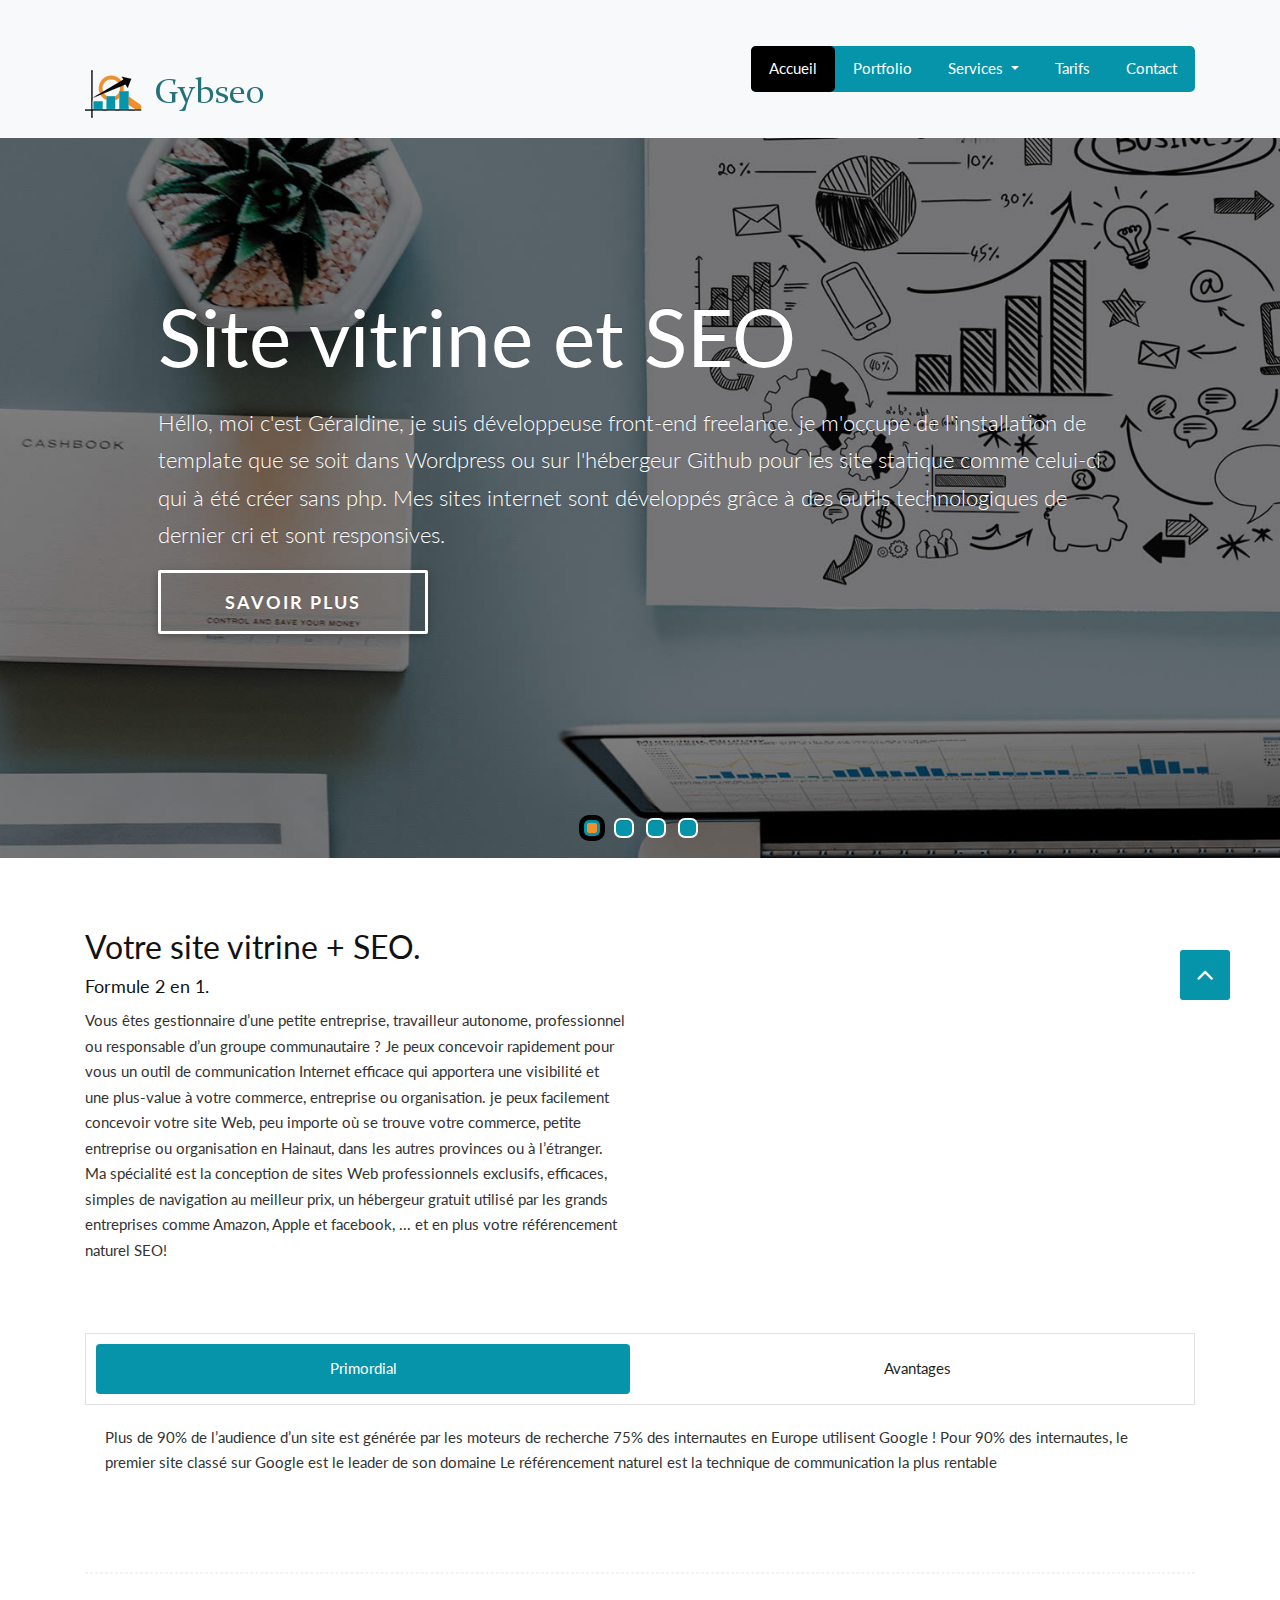
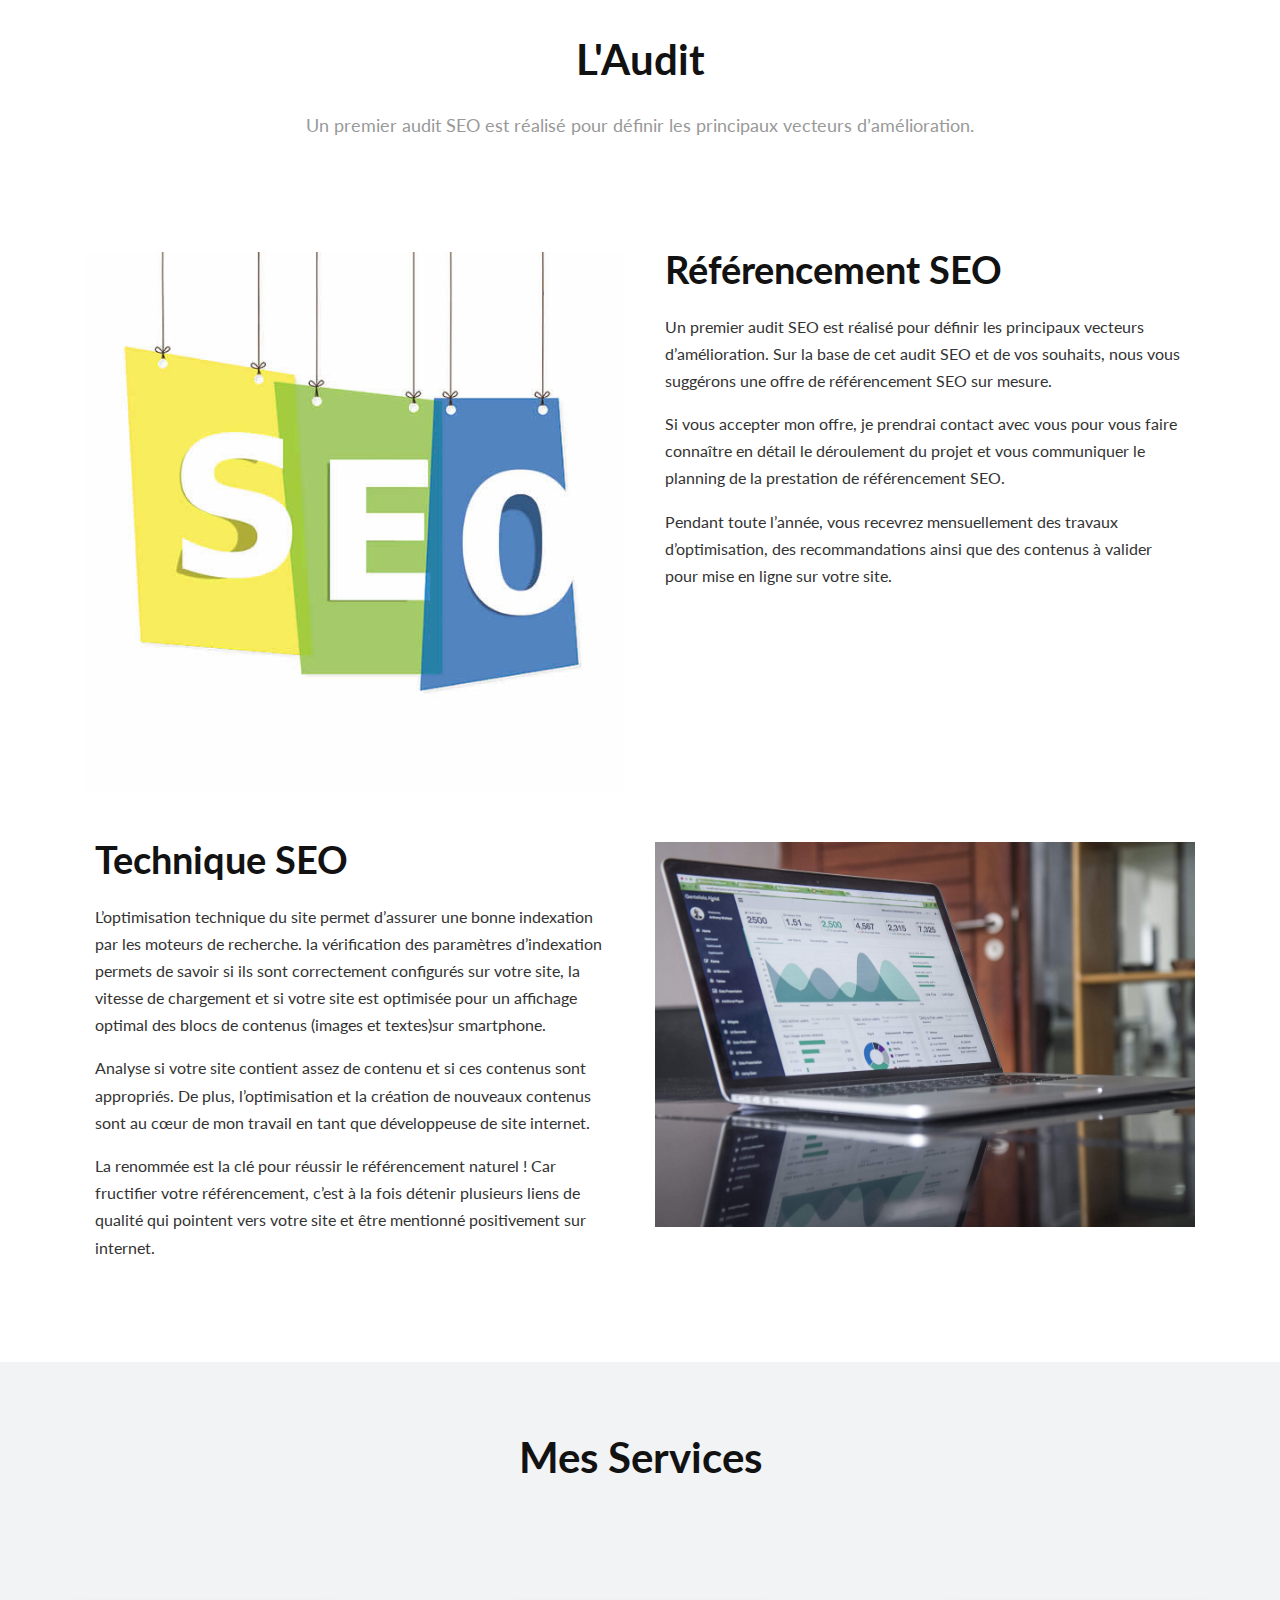
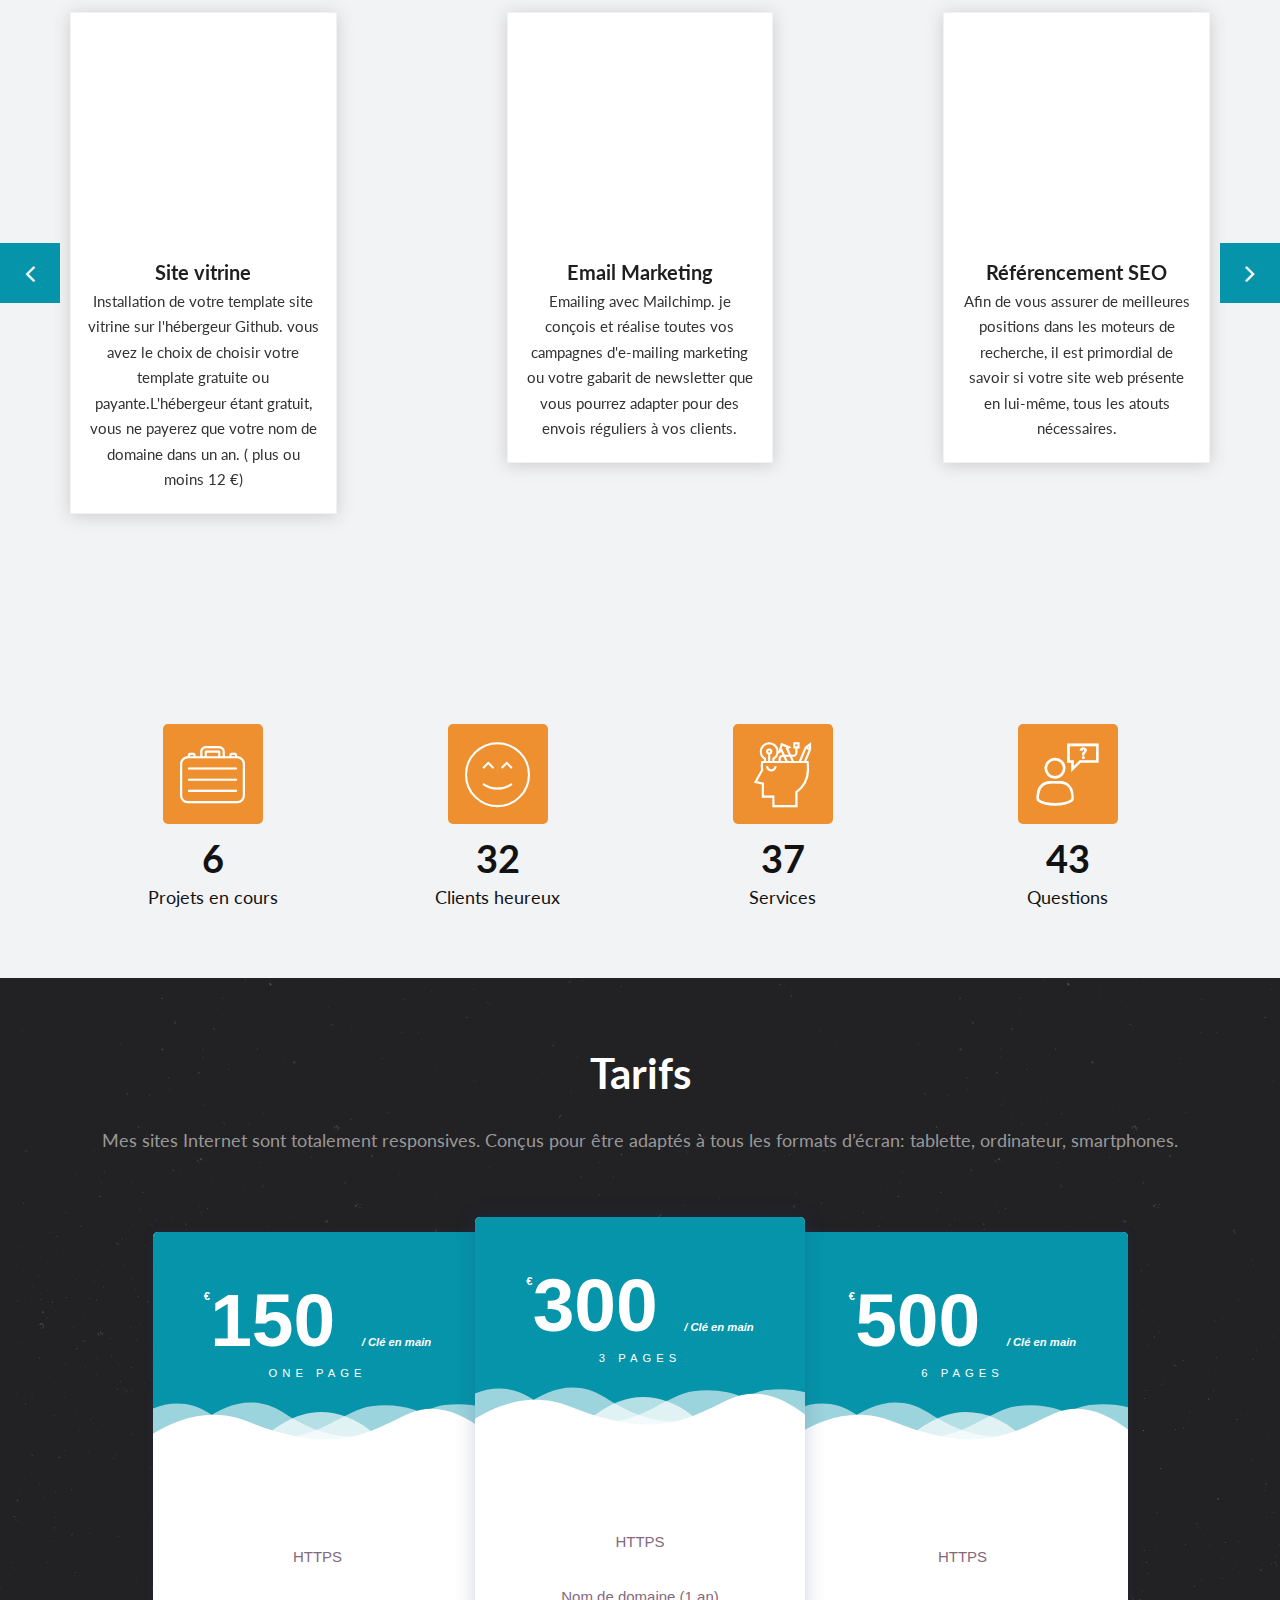
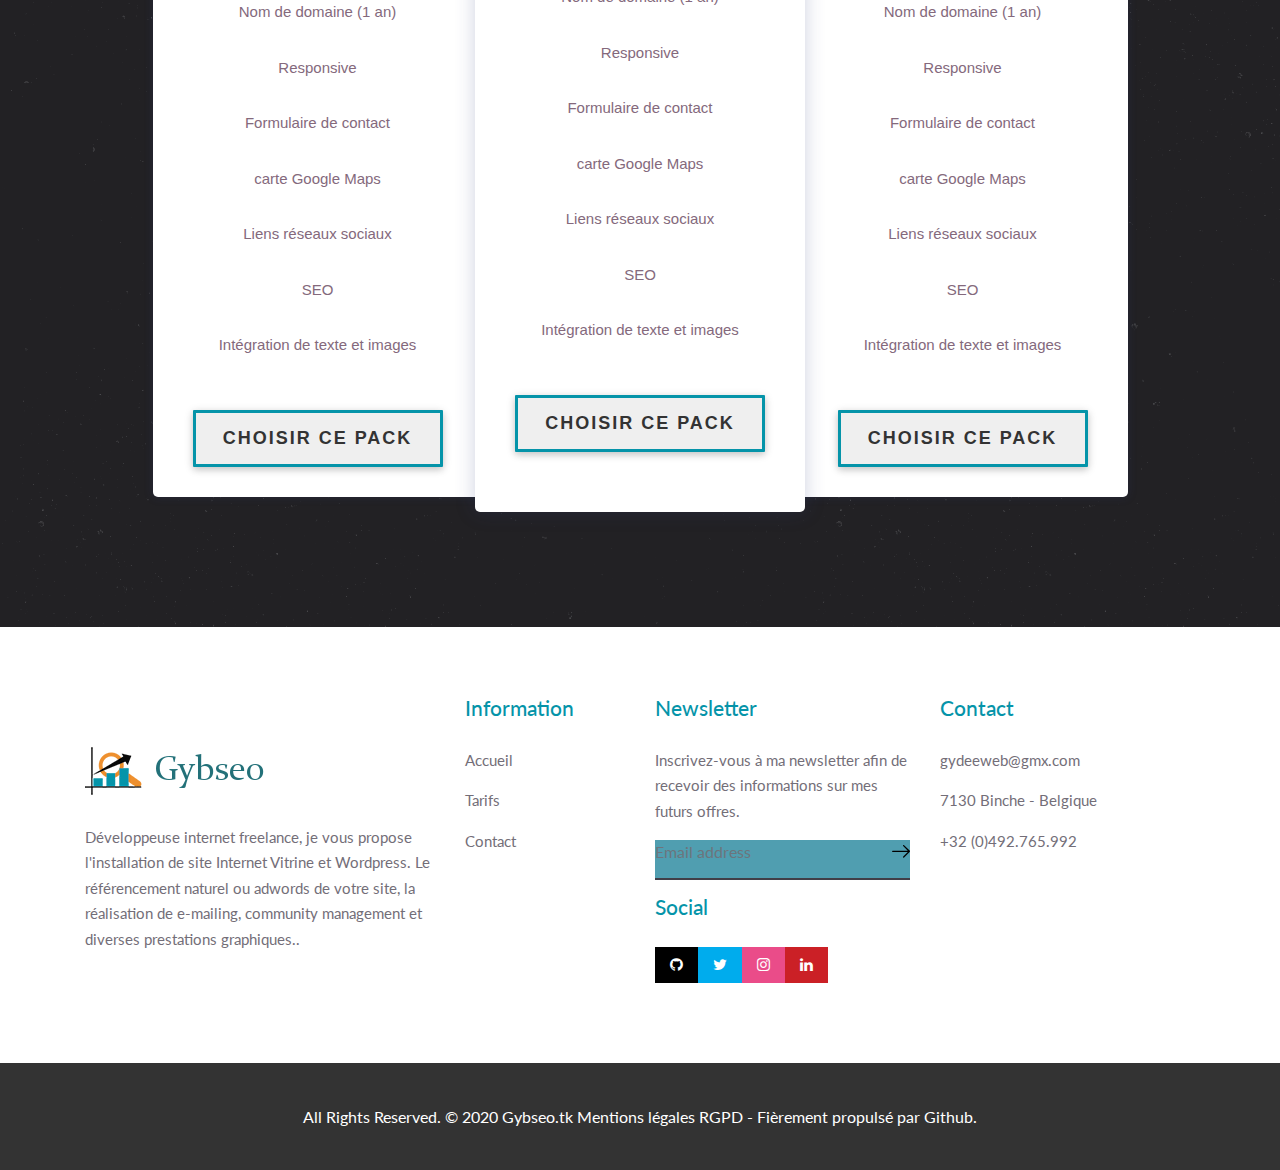
==== index.html @ 937f91bf "Update index.html" ====
<!DOCTYPE html>
<html lang="fr">

    <!-- Basic -->
    <meta charset="utf-8">
    <meta http-equiv="X-UA-Compatible" content="IE=edge">   
   
    <!-- Mobile Metas -->
    <meta name="viewport" content="width=device-width, minimum-scale=1.0, maximum-scale=1.0, user-scalable=no">
 
     <!-- Site Metas -->
    <title>site vitrine à partir de 150 € et référencement naturel SEO</title>  
    <meta name="keywords" content="">
    <meta name="robots" content="index, follow">
    <meta name="description" content="Freelance, création de site vitrine et Référencement SEO.">
    <meta name="author" content="Géraldine Ragon - Gybseo">

    <!-- Site Icons -->
    <link rel="shortcut icon" href="images/favicon.ico" type="image/x-icon" />
    <link rel="apple-touch-icon" href="images/apple-touch-icon.png">
	
    <!-- balise canonique -->
    <link rel="canonical" href="https://gybseo.tk"/>

    <!-- Bootstrap CSS -->
    <link rel="stylesheet" href="css/bootstrap.min.css">
    <!-- Site CSS -->
    <link rel="stylesheet" href="style.css">
    <!-- ALL VERSION CSS -->
    <link rel="stylesheet" href="css/versions.css">
    <!-- Responsive CSS -->
    <link rel="stylesheet" href="css/responsive.css">
    <!-- Custom CSS -->
    <link rel="stylesheet" href="css/custom.css">
	
	<!-- Global site tag (gtag.js) - Google Analytics -->
<script async src="https://www.googletagmanager.com/gtag/js?id=UA-116483732-6"></script>
<script>
  window.dataLayer = window.dataLayer || [];
  function gtag(){dataLayer.push(arguments);}
  gtag('js', new Date());

  gtag('config', 'UA-116483732-6');
</script>
	
	<script src="js/modernizr.custom.79639.js"></script>
    <!--[if lt IE 9]>
      <script src="https://oss.maxcdn.com/libs/html5shiv/3.7.0/html5shiv.js"></script>
      <script src="https://oss.maxcdn.com/libs/respond.js/1.4.2/respond.min.js"></script>
    <![endif]-->

</head>
<body class="seo_version">

	<!-- LOADER -->
	<div id="preloader">
		<div class="loader-wrapper">
			<div class="loader-new">
				<div class="ball"></div>
				<div class="ball"></div>
				<div class="ball"></div>
			</div>
			<div class="text">LOADING...</div>
		</div>
	</div>
	<!-- END LOADER -->
	
	<!-- Start header -->
	<header class="top-navbar">
		<nav class="navbar navbar-expand-lg navbar-light bg-light">
			<div class="container">
				<a class="navbar-brand" href="index.html">
					<img src="images/gybseologo2.png" alt="" />
				</a>
				<button class="navbar-toggler" type="button" data-toggle="collapse" data-target="#navbars-seo" aria-controls="navbars-rs-food" aria-expanded="false" aria-label="Toggle navigation">
				  <span class="navbar-toggler-icon"></span>
				</button>
				<div class="collapse navbar-collapse" id="navbars-seo">
					<ul class="navbar-nav ml-auto">
						<li class="nav-item active"><a class="nav-link" href="index.html">Accueil</a></li>
						<li class="nav-item"><a class="nav-link" href="case-study.html">Portfolio</a></li>
						<li class="nav-item dropdown">
							<a class="nav-link dropdown-toggle" href="#" id="dropdown-a" data-toggle="dropdown">Services </a>
							<div class="dropdown-menu" aria-labelledby="dropdown-a">
								<a class="dropdown-item" href="community.html">Community Manager</a>
							
								<a class="dropdown-item" href="site.html">site vitrine</a>
								<a class="dropdown-item" href="seo.html">Référencement SEO</a>
								
							</div>
						</li>
						<li class="nav-item"><a class="nav-link" href="pricing.html">Tarifs</a></li>
						<li class="nav-item"><a class="nav-link" href="contact.html">Contact</a></li>
					</ul>
				</div>
			</div>
		</nav>
	</header>
	<!-- End header -->
    
    <div id="slider" class="sl-slider-wrapper">

		<div class="sl-slider">
		
			<div class="sl-slide" data-orientation="horizontal" data-slice1-rotation="-25" data-slice2-rotation="-25" data-slice1-scale="2" data-slice2-scale="2">
				<div class="sl-slide-inner">
					<div class="bg-img bg-img-1"></div>
					<h2>Site vitrine et SEO</h2>
					<blockquote><p>Héllo, moi c'est Géraldine, je suis développeuse front-end  freelance. je m'occupe de l'installation de template que se soit dans Wordpress ou sur l'hébergeur Github pour les site statique comme celui-ci qui à été créer sans php.  Mes sites internet sont développés grâce à des outils technologiques de dernier cri et sont responsives. </p>
					<a href="site.html" class="bttn-new">Savoir plus</a>
					</blockquote>
				</div>
			</div>
			
			<div class="sl-slide" data-orientation="vertical" data-slice1-rotation="10" data-slice2-rotation="-15" data-slice1-scale="1.5" data-slice2-scale="1.5">
				<div class="sl-slide-inner">
					<div class="bg-img bg-img-2"></div>
					<h2>Référencement SEO</h2>
					<blockquote><p>Prenez contact dès maintenant  pour échanger au sujet de votre projet de référencement naturel (SEO). Un premier audit de votre site est offert pour toute consultation (gratuite et sans engagement) </p>
					<a href="contact.html" class="bttn-new">Me contacter</a>
					</blockquote>
				</div>
			</div>
			
			<div class="sl-slide" data-orientation="horizontal" data-slice1-rotation="3" data-slice2-rotation="3" data-slice1-scale="2" data-slice2-scale="1">
				<div class="sl-slide-inner">
					<div class="bg-img bg-img-3"></div>
					<h2>Community Manager</h2>
					<blockquote><p>En tant que community Manager, Je vous accompagnons dans votre stratégie digitale sur plusieurs plateformes telles que Twitter, Facebook, Linkedin, Instagram et Pinterest. </p>
					<a href="contact.html" class="bttn-new">Me contacter</a>
					</blockquote>
				</div>
			</div>
			
			<div class="sl-slide" data-orientation="vertical" data-slice1-rotation="-5" data-slice2-rotation="25" data-slice1-scale="2" data-slice2-scale="1">
				<div class="sl-slide-inner">
					<div class="bg-img bg-img-4"></div>
					<h2>Emailing</h2>
					<blockquote><p>L’emailing est un levier marketing très puissant car il permet de créer un lien personnalisé avec vos prospects et vos clients </p>
					<a href="contact.html" class="bttn-new">Me contacter</a>
					</blockquote>
				</div>
			</div>
		</div><!-- /sl-slider -->

		<nav id="nav-dots" class="nav-dots">
			<span class="nav-dot-current"></span>
			<span></span>
			<span></span>
			<span></span>
		</nav>

	</div><!-- /slider-wrapper -->

    <div id="about" class="section wb nopadtop">
        <div class="container">
            <div class="row">
				<div class="col-md-6 m40">
                    <div class="message-box">
                       
			    <h1><stong>Votre site vitrine + SEO.</stong></h1>
			    <h3>Formule 2 en 1.</h3>
			    <P>Vous êtes gestionnaire d’une petite entreprise, travailleur autonome, professionnel ou responsable d’un groupe communautaire ? Je peux concevoir rapidement pour vous un outil de communication Internet efficace qui apportera une visibilité et une plus-value à votre commerce, entreprise ou organisation.

je peux facilement concevoir votre site Web, peu importe où se trouve votre commerce, petite entreprise ou organisation en Hainaut, dans les autres provinces ou à l’étranger.

Ma spécialité est la conception de sites Web professionnels exclusifs, efficaces, simples de navigation au meilleur prix, un hébergeur gratuit utilisé par les grands entreprises comme Amazon, Apple et facebook, ...  et en plus votre référencement naturel SEO!</p>
                        
                    </div><!-- end messagebox -->
                </div><!-- end col -->
				
                <div class="col-md-6">
                    <div class="post-media wow fadeIn">
                        <img src="images/img1.jpg" alt="" class="img-fluid">
                    </div><!-- end media -->
                </div><!-- end col -->
                
            </div><!-- end row -->
			
			<div class="row vission-and-mission">
				<div class="col-md-12">
					<ul class="nav nav-pills nav-justified" id="myTab" role="tablist">
						<li class="nav-item"><a class="nav-link active" href="#tab_a" data-toggle="tab">Primordial</a></li>
						<li class="nav-item"><a class="nav-link" href="#tab_b" data-toggle="tab">Avantages</a></li>				
					</ul>
					<div class="tab-content">
						<div class="tab-pane fade show active" id="tab_a">
							<div class="box-inner-m">
								<p>Plus de 90% de l’audience d’un site est générée par les moteurs de recherche
								75% des internautes en Europe utilisent Google !
								Pour 90% des internautes, le premier site classé sur Google est le leader de son domaine
								Le référencement naturel est la technique de communication la plus rentable </p>
							</div>
						</div>
						<div class="tab-pane fade" id="tab_b">
							<div class="box-inner-m">
								<p>Sa durabilité ! Un référencement bien effectué, permettra à votre site d’occuper les premières places de Google, en long terme, ce qui n’est pas le cas de Google Ads. Réussir votre référencement, c’est une meilleure visibilité, acquérir plus de visiteurs, un accroissement de votre chiffre d’affaires </p>
							</div>
						</div>
					</div>
				</div>				
			</div>
			
			<hr class="hr1">
			
			<div class="section-title text-center">               
                <h3>L'Audit</h3>
                <p class="lead">Un premier audit SEO est réalisé pour définir les principaux vecteurs d’amélioration.</p>
            </div><!-- end title -->
			
			<div class="seo-services row clearfix">
                <div class="col-md-6 col-xs-12">
					<div class="why-img-box">
						<img src="images/why-img-01.jpg" class="img-fluid" alt="" />
					</div>
                </div><!-- end col -->

                <div class="col-md-6 col-xs-12">
					<div class="why-dit">
						<h4>Référencement SEO</h4>
						<p>Un premier audit SEO est réalisé pour définir les principaux vecteurs d’amélioration. Sur la base de cet audit SEO et de vos souhaits, nous vous suggérons une offre de référencement SEO sur mesure. </p>
						<p>Si vous accepter mon offre, je prendrai contact avec vous pour vous faire connaître en détail le déroulement du projet et vous communiquer le planning de la prestation de référencement SEO.</p>
						<p>Pendant toute l’année, vous recevrez mensuellement des travaux d’optimisation, des recommandations ainsi que des contenus à valider pour mise en ligne sur votre site.</p>
					</div>
                </div><!-- end col -->
				
				<div class="col-md-6 col-xs-12">
					<div class="why-dit">
						<h4>Technique SEO</h4>
						<p>L’optimisation technique du site permet d’assurer une bonne indexation par les moteurs de recherche. la vérification des paramètres d’indexation permets de savoir si ils sont correctement configurés sur votre site, la vitesse de chargement et si votre site est optimisée pour un affichage optimal des blocs de contenus (images et textes)sur smartphone. </p>
						<p>Analyse si votre site contient assez de contenu et si ces contenus sont appropriés. De plus, l’optimisation et la création de nouveaux contenus sont au cœur de mon travail en tant que développeuse de site internet.</p>
						<p>La renommée est la clé pour réussir le référencement naturel ! Car fructifier votre référencement, c’est à la fois détenir plusieurs liens de qualité qui pointent vers votre site et être mentionné positivement sur internet.</p>
					</div>
                </div><!-- end col -->
				
                <div class="col-md-6 col-xs-12">
					<div class="why-img-box">
						<img src="images/imgseo.jpg" class="img-fluid" alt="" />
					</div>
                </div><!-- end col -->
            </div><!-- end how-its-work -->
        </div><!-- end container -->
    </div><!-- end section -->

    <div id="services" class="section lb">
        <div class="container-fluid">
			<div class="container">
				<div class="section-title text-center">
					<h3>Mes Services</h3>
					<p class="lead"></p>
				</div><!-- end title -->
			</div>
            <div class="row text-center">
				<div class="owl-services-seo owl-carousel owl-theme">
					<div class="text-center">
						<div class="service-widget">
							<div class="post-media wow fadeIn">
								<img src="images/seo_01.png" alt="" class="img-fluid img-rounded">
							</div>
							<h3>Site vitrine</h3>
							<p>Installation de votre template site vitrine sur l'hébergeur Github. vous avez le choix de choisir votre template gratuite ou payante.L'hébergeur étant gratuit, vous ne payerez que votre nom de domaine dans un an. ( plus ou moins 12 €)</p>
						</div><!-- end service -->
					</div><!-- end col -->

					<div class="text-center">
						<div class="service-widget">
							<div class="post-media wow fadeIn">
								<img src="images/seo_02.png" alt="" class="img-fluid img-rounded">
							</div>
							<h3>Email Marketing</h3>
							<p>Emailing avec Mailchimp. je conçois et réalise toutes vos campagnes d'e-mailing marketing ou votre gabarit de newsletter que vous pourrez adapter pour des envois réguliers à vos clients. </p>
						</div><!-- end service -->
					</div><!-- end col -->

					<div class="text-center">
						<div class="service-widget">
							<div class="post-media wow fadeIn">
								<img src="images/seo_03.png" alt="" class="img-fluid img-rounded">
							</div>
							<h3>Référencement SEO</h3>
							<p>Afin de vous assurer de meilleures positions dans les moteurs de recherche, il est primordial de savoir si votre site web présente en lui-même, tous les atouts nécessaires.</p>
						</div><!-- end service -->
					</div><!-- end col -->
					
					<div class="text-center">
						<div class="service-widget">
							<div class="post-media wow fadeIn">
								<img src="images/seo_04.png" alt="" class="img-fluid img-rounded">
							</div>
							<h3>Wordpress</h3>
							<p>Installation de votre template sur Wordpresse. WordPress propulse aujourd’hui et dans le monde plus d’un site sur quatre. Depuis son lancement en 2003, wordpress est devenu l’outil de gestion de site le plus complet et le plus apprécié du marché.</p>
						</div><!-- end service -->
					</div><!-- end col -->

					<div class="text-center">
						<div class="service-widget">
							<div class="post-media wow fadeIn">
								<img src="images/seo_05.png" alt="" class="img-fluid img-rounded">
							</div>
							<h3>Community Manager</h3>
							<p>Animation de vos réseaux sociaux, je constitue une stratégie en fonction de vos objectifs ( augmentation du nombre de followers, notoriété, ...etc </p>
						</div><!-- end service -->
					</div><!-- end col -->

					<div class="text-center">
						<div class="service-widget">
							<div class="post-media wow fadeIn">
								<img src="images/seo_06.png" alt="" class="img-fluid img-rounded">
							</div>
							<h3>Référencement SEA</h3>
							<p>je mets en place la stratégie Google Adwords de mes clients pour leur permettre d’augmenter rapidement la notoriété de leur magasin physique ou de leur site vitrine.</p>
						</div><!-- end service -->
					</div><!-- end col -->
				</div><!-- end col -->
            </div><!-- end row -->
        </div><!-- end container -->
    </div><!-- end section -->

    <div class="parallax section lb">
        <div class="container">
            <div class="row text-center stat-wrap">
                <div class="col-md-3 col-sm-6 col-xs-12">
                    <span data-scroll class="global-radius icon_wrap effect-1"><i class="flaticon-briefcase"></i></span>
                    <p class="stat_count">6</p>
                    <h3>Projets en cours</h3>
                </div><!-- end col -->

                <div class="col-md-3 col-sm-6 col-xs-12">
                    <span data-scroll class="global-radius icon_wrap effect-1"><i class="flaticon-happy"></i></span>
                    <p class="stat_count">32</p>
                    <h3>Clients heureux</h3>
                </div><!-- end col -->

                <div class="col-md-3 col-sm-6 col-xs-12">
                    <span data-scroll class="global-radius icon_wrap effect-1"><i class="flaticon-idea"></i></span>
                    <p class="stat_count">37</p>
                    <h3>Services</h3>
                </div><!-- end col -->

                <div class="col-md-3 col-sm-6 col-xs-12">
                    <span data-scroll class="global-radius icon_wrap effect-1"><i class="flaticon-customer-service"></i></span>
                    <p class="stat_count">43</p>
                    <h3>Questions</h3>
                </div><!-- end col -->
            </div><!-- end row -->
        </div><!-- end container -->
    </div><!-- end section -->

    <div id="pricing" class="section pricing-bg">
        <div class="container">
            <div class="section-title text-center">
                <h3>Tarifs</h3>
                <p>Mes sites Internet sont totalement responsives. Conçus pour être adaptés à tous les formats d’écran: tablette, ordinateur, smartphones.</p>
            </div><!-- end title -->

            <div class="row">
                <div class="col-md-12">
                    <div class="pricing pricing-palden">
						<div class="pricing-item">
						  <div class="pricing-deco">
							<svg class="pricing-deco-img" enable-background="new 0 0 300 100" height="100px" id="Layer_1" preserveAspectRatio="none" version="1.1" viewBox="0 0 300 100" width="300px" x="0px" xml:space="preserve" xmlns:xlink="http://www.w3.org/1999/xlink" xmlns="http://www.w3.org/2000/svg" y="0px">
							  <path class="deco-layer deco-layer--1" d="M30.913,43.944c0,0,42.911-34.464,87.51-14.191c77.31,35.14,113.304-1.952,146.638-4.729&#x000A;	c48.654-4.056,69.94,16.218,69.94,16.218v54.396H30.913V43.944z" fill="#FFFFFF" opacity="0.6"></path>
							  <path class="deco-layer deco-layer--2" d="M-35.667,44.628c0,0,42.91-34.463,87.51-14.191c77.31,35.141,113.304-1.952,146.639-4.729&#x000A;	c48.653-4.055,69.939,16.218,69.939,16.218v54.396H-35.667V44.628z" fill="#FFFFFF" opacity="0.6"></path>
							  <path class="deco-layer deco-layer--3" d="M43.415,98.342c0,0,48.283-68.927,109.133-68.927c65.886,0,97.983,67.914,97.983,67.914v3.716&#x000A;	H42.401L43.415,98.342z" fill="#FFFFFF" opacity="0.7"></path>
							  <path class="deco-layer deco-layer--4" d="M-34.667,62.998c0,0,56-45.667,120.316-27.839C167.484,57.842,197,41.332,232.286,30.428&#x000A;	c53.07-16.399,104.047,36.903,104.047,36.903l1.333,36.667l-372-2.954L-34.667,62.998z" fill="#FFFFFF"></path>
							</svg>
							<div class="pricing-price"><span class="pricing-currency">€</span>150							  <span class="pricing-period">/ Clé en main</span>
							</div>
							<h3 class="pricing-title">One page</h3>
						  </div>
						  <ul class="pricing-feature-list">
						<li class="pricing-feature">HTTPS</li>
							<li class="pricing-feature">Nom de domaine (1 an)</li>
							<li class="pricing-feature">Responsive</li>
                            <li class="pricing-feature">Formulaire de contact</li>
                            <li class="pricing-feature">carte Google Maps</li>
                            <li class="pricing-feature">Liens réseaux sociaux</li>
                            <li class="pricing-feature">SEO</li>
                            <li class="pricing-feature">Intégration de texte et images</li>
						  </ul>
						  <button class="bttn-new-a">Choisir ce pack</button>
						</div>
						<div class="pricing-item pricing__item--featured">
						  <div class="pricing-deco">
							<svg class="pricing-deco-img" enable-background="new 0 0 300 100" height="100px" id="Layer_1" preserveAspectRatio="none" version="1.1" viewBox="0 0 300 100" width="300px" x="0px" xml:space="preserve" xmlns:xlink="http://www.w3.org/1999/xlink" xmlns="http://www.w3.org/2000/svg" y="0px">
							  <path class="deco-layer deco-layer--1" d="M30.913,43.944c0,0,42.911-34.464,87.51-14.191c77.31,35.14,113.304-1.952,146.638-4.729&#x000A;	c48.654-4.056,69.94,16.218,69.94,16.218v54.396H30.913V43.944z" fill="#FFFFFF" opacity="0.6"></path>
							  <path class="deco-layer deco-layer--2" d="M-35.667,44.628c0,0,42.91-34.463,87.51-14.191c77.31,35.141,113.304-1.952,146.639-4.729&#x000A;	c48.653-4.055,69.939,16.218,69.939,16.218v54.396H-35.667V44.628z" fill="#FFFFFF" opacity="0.6"></path>
							  <path class="deco-layer deco-layer--3" d="M43.415,98.342c0,0,48.283-68.927,109.133-68.927c65.886,0,97.983,67.914,97.983,67.914v3.716&#x000A;	H42.401L43.415,98.342z" fill="#FFFFFF" opacity="0.7"></path>
							  <path class="deco-layer deco-layer--4" d="M-34.667,62.998c0,0,56-45.667,120.316-27.839C167.484,57.842,197,41.332,232.286,30.428&#x000A;	c53.07-16.399,104.047,36.903,104.047,36.903l1.333,36.667l-372-2.954L-34.667,62.998z" fill="#FFFFFF"></path>
							</svg>
							<div class="pricing-price"><span class="pricing-currency">€</span>300
							  <span class="pricing-period">/ Clé en main</span>
							</div>
							<h3 class="pricing-title">3 pages</h3>
						  </div>
						  <ul class="pricing-feature-list">
							<li class="pricing-feature">HTTPS</li>
							<li class="pricing-feature">Nom de domaine (1 an)</li>
							<li class="pricing-feature">Responsive</li>
                            <li class="pricing-feature">Formulaire de contact</li>
                            <li class="pricing-feature">carte Google Maps</li>
                            <li class="pricing-feature">Liens réseaux sociaux</li>
                            <li class="pricing-feature">SEO</li>
                            <li class="pricing-feature">Intégration de texte et images</li>
						  </ul>
						  <button class="bttn-new-a">Choisir ce pack</button>
						</div>
						<div class="pricing-item">
						  <div class="pricing-deco">
							<svg class="pricing-deco-img" enable-background="new 0 0 300 100" height="100px" id="Layer_1" preserveAspectRatio="none" version="1.1" viewBox="0 0 300 100" width="300px" x="0px" xml:space="preserve" xmlns:xlink="http://www.w3.org/1999/xlink" xmlns="http://www.w3.org/2000/svg" y="0px">
							  <path class="deco-layer deco-layer--1" d="M30.913,43.944c0,0,42.911-34.464,87.51-14.191c77.31,35.14,113.304-1.952,146.638-4.729&#x000A;	c48.654-4.056,69.94,16.218,69.94,16.218v54.396H30.913V43.944z" fill="#FFFFFF" opacity="0.6"></path>
							  <path class="deco-layer deco-layer--2" d="M-35.667,44.628c0,0,42.91-34.463,87.51-14.191c77.31,35.141,113.304-1.952,146.639-4.729&#x000A;	c48.653-4.055,69.939,16.218,69.939,16.218v54.396H-35.667V44.628z" fill="#FFFFFF" opacity="0.6"></path>
							  <path class="deco-layer deco-layer--3" d="M43.415,98.342c0,0,48.283-68.927,109.133-68.927c65.886,0,97.983,67.914,97.983,67.914v3.716&#x000A;	H42.401L43.415,98.342z" fill="#FFFFFF" opacity="0.7"></path>
							  <path class="deco-layer deco-layer--4" d="M-34.667,62.998c0,0,56-45.667,120.316-27.839C167.484,57.842,197,41.332,232.286,30.428&#x000A;	c53.07-16.399,104.047,36.903,104.047,36.903l1.333,36.667l-372-2.954L-34.667,62.998z" fill="#FFFFFF"></path>
							</svg>
							<div class="pricing-price"><span class="pricing-currency">€</span>500
							  <span class="pricing-period">/ Clé en main</span>
							</div>
							<h3 class="pricing-title">6 pages</h3>
						  </div>
						  <ul class="pricing-feature-list">
							<li class="pricing-feature">HTTPS</li>
							<li class="pricing-feature">Nom de domaine (1 an)</li>
							<li class="pricing-feature">Responsive</li>
                            <li class="pricing-feature">Formulaire de contact</li>
                            <li class="pricing-feature">carte Google Maps</li>
                            <li class="pricing-feature">Liens réseaux sociaux</li>
                            <li class="pricing-feature">SEO</li>
                            <li class="pricing-feature">Intégration de texte et images</li>
						  </ul>
						  <button class="bttn-new-a">Choisir ce pack</button>
						</div>
					</div>
                </div><!-- end col -->
            </div><!-- end row -->
        </div><!-- end container -->
    </div><!-- end section -->

   <!-- <div id="testimonials" class="section wb">
        <div class="container">
            <div class="section-title text-center">
                <h3>Happy Clients</h3>
                <p class="lead">We thanks for all our awesome testimonials! There are hundreds of our happy customers! <br>Let's see what others say about Landigoo website template!</p>
            </div><!-- end title 

            <div class="row">
                <div class="col-md-12 col-sm-12">
                    <div class="testi-carousel owl-carousel owl-theme">
                        <div class="testimonial clearfix">
							<div class="testi-meta">
                                <img src="images/testi_01.png" alt="" class="img-fluid alignleft">
                                <h4>James Fernando <small>- Manager of Racer</small></h4>
                            </div>
							<!-- end testi-meta 
                            <div class="desc">
                                <h3><i class="fa fa-quote-left"></i> Wonderful Support! <i class="fa fa-quote-right"></i></h3>
                                <p>They have got my project on time with the competition with a sed highly skilled, and experienced & professional team.</p>
                            </div>
                        </div>
                        <!-- end testimonial 

                        <div class="testimonial clearfix">
							<div class="testi-meta">
                                <img src="images/testi_02.png" alt="" class="img-fluid alignleft">
                                <h4>Jacques Philips <small>- Designer</small></h4>
                            </div>
                            <!-- end testi-meta 
                            <div class="desc">
                                <h3><i class="fa fa-quote-left"></i> Awesome Services! <i class="fa fa-quote-right"></i></h3>
                                <p>Explain to you how all this mistaken idea of denouncing pleasure and praising pain was born and I will give you completed.</p>
                            </div>
                        </div>
                        <!-- end testimonial 

                        <div class="testimonial clearfix">
							<div class="testi-meta">
                                <img src="images/testi_03.png" alt="" class="img-fluid alignleft">
                                <h4>Venanda Mercy <small>- Newyork City</small></h4>
                            </div>
                            <!-- end testi-meta 
                            <div class="desc">
                                <h3><i class="fa fa-quote-left"></i> Great & Talented Team! <i class="fa fa-quote-right"></i></h3>
                                <p>The master-builder of human happines no one rejects, dislikes avoids pleasure itself, because it is very pursue pleasure. </p>
                            </div>
                        </div>
                        <!-- end testimonial 
                        <div class="testimonial clearfix">
							<div class="testi-meta">
                                <img src="images/testi_01.png" alt="" class="img-fluid alignleft">
                                <h4>James Fernando <small>- Manager of Racer</small></h4>
                            </div>
                            <!-- end testi-meta 
                            <div class="desc">
                                <h3><i class="fa fa-quote-left"></i> Wonderful Support! <i class="fa fa-quote-right"></i></h3>
                                <p>They have got my project on time with the competition with a sed highly skilled, and experienced & professional team.</p>
                            </div>
                        </div>
                        <!-- end testimonial 

                        <div class="testimonial clearfix">
							<div class="testi-meta">
                                <img src="images/testi_02.png" alt="" class="img-fluid alignleft">
                                <h4>Jacques Philips <small>- Designer</small></h4>
                            </div>
                            <!-- end testi-meta 
                            <div class="desc">
                                <h3><i class="fa fa-quote-left"></i> Awesome Services! <i class="fa fa-quote-right"></i></h3>
                                <p>Explain to you how all this mistaken idea of denouncing pleasure and praising pain was born and I will give you completed.</p>
                            </div>
                        </div>
                        <!-- end testimonial 

                        <div class="testimonial clearfix">
							<div class="testi-meta">
                                <img src="images/testi_03.png" alt="" class="img-fluid alignleft">
                                <h4>Venanda Mercy <small>- Newyork City</small></h4>
                            </div>
                            <!-- end testi-meta 
                            <div class="desc">
                                <h3><i class="fa fa-quote-left"></i> Great & Talented Team! <i class="fa fa-quote-right"></i></h3>
                                <p>The master-builder of human happines no one rejects, dislikes avoids pleasure itself, because it is very pursue pleasure. </p>
                            </div>
                        </div><!-- end testimonial -->
                    </div><!-- end carousel -->
                </div><!-- end col -->
            </div><!-- end row -->
        </div><!-- end container -->
    </div><!-- end section 

    <div id="support" class="section db">
        <div class="container">
            <div class="row">
                <div id="logo-carousel" class="owl-carousel">
					<div> <img src="images/logo_01.png" alt=""> </div>
					<div> <img src="images/logo_02.png" alt=""> </div>
					<div> <img src="images/logo_03.png" alt=""> </div>
					<div> <img src="images/logo_04.png" alt=""> </div>
					<div> <img src="images/logo_05.png" alt=""> </div>
					<div> <img src="images/logo_06.png" alt=""> </div>
					<div> <img src="images/logo_01.png" alt=""> </div>
					<div> <img src="images/logo_02.png" alt=""> </div>
				</div>
            </div><!-- end row -->
        </div><!-- end container -->
    </div><!-- end section -->
	
	<footer class="footer">
        <div class="container">
            <div class="row">
                <div class="col-lg-4 col-md-6 col-xs-12">
                    <div class="widget clearfix">
                        <div class="widget-title">
                            <img src="images/gybseologo2.png" alt="logo Gybseo">
                        </div>
                        <p> Développeuse internet freelance, je vous propose l'installation de site Internet Vitrine et Wordpress. Le référencement naturel ou adwords de votre site, la réalisation de e-mailing, community management et diverses prestations graphiques..</p>
                       
                    </div><!-- end clearfix -->
                </div><!-- end col -->
				
				<div class="col-lg-2 col-md-6 col-xs-12">
                    <div class="widget clearfix">
                        <div class="widget-title">
                            <h3>Information</h3>
                        </div>
                        <ul class="footer-links">
                            <li><a href="index.html">Accueil</a></li>
                            <li><a href="pricing.html">Tarifs</a></li>
							<li><a href="contact.html">Contact</a></li>
                        </ul><!-- end links -->
                    </div><!-- end clearfix -->
                </div><!-- end col -->

                <div class="col-lg-3 col-md-6 col-xs-12">
                    <div class="widget clearfix">
						<div class="widget-title">
							<h3>Newsletter</h3>
						</div>
						<p>Inscrivez-vous à ma newsletter afin de recevoir des informations sur mes futurs offres.</p>
						<div class="news-box">
							<form action="https://formspree.io/mlepwavo" method="POST">
								<div class="form-group">
									<input class="form-control" placeholder="Email address" type="email" name="_replyto">
									<button type="submit">
										<svg id="Layer_11" data-name="Layer 11" xmlns="http://www.w3.org/2000/svg" viewBox="0 0 25.19 17.71">
											<path class="cls-1" d="M311,387.93a.89.89,0,0,0-1.27,1.26l6.44,6.44H295a.89.89,0,0,0-.89.89.9.9,0,0,0,.89.9h21.24l-6.44,6.42a.91.91,0,0,0,0,1.27.89.89,0,0,0,1.27,0l8-8a.87.87,0,0,0,0-1.25Z" transform="translate(-294.08 -387.67)"></path> </svg>
									</button>
								</div>
							</form>
						</div>
						
                        <div class="widget-title">
                            <h3>Social</h3>
                        </div>
                        <ul class="footer-links social-md">
                           
                            <li><a class="gi btn-a" title="Github" data-tippy-animation="scale" href="#"><i class="fa fa-github"></i> </a></li>
                            <li><a class="tw btn-a" title="Twitter" data-tippy-animation="scale" href="https://twitter.com/GydeeWeb"><i class="fa fa-twitter"></i> </a></li>
                            <li><a class="dr btn-a" title="instagram" data-tippy-animation="scale" href="https://instagram.com/gydee_artist_web"><i class="fa fa-instagram"></i> </a></li>
                            <li><a class="pi btn-a" title="linkedin" data-tippy-animation="scale" href="https://www.linkedin.com/in/geraldine-ragon/"><i class="fa fa-linkedin"></i> </a></li>
                        </ul><!-- end links -->
                    </div><!-- end clearfix -->
                </div><!-- end col -->
				
				<div class="col-lg-3 col-md-6 col-xs-12">
                    <div class="widget clearfix">
                        <div class="widget-title">
                            <h3>Contact</h3>
                        </div>

                        <ul class="footer-links">
                            <li><a href="mailto:#">gydeeweb@gmx.com</a></li>
                            <li>7130 Binche - Belgique</li>
                            <li>+32 (0)492.765.992</li>
                        </ul><!-- end links -->
                    </div><!-- end clearfix -->
                </div><!-- end col -->
				
            </div><!-- end row -->
        </div><!-- end container -->
    </footer><!-- end footer -->
	
    <div class="copyrights">
        <div class="container">
            <div class="footer-distributed">
                <div class="footer-left">
                    <p class="footer-company-name">All Rights Reserved. &copy; 2020 Gybseo.tk <a href="mention.html">Mentions légales RGPD </a>- Fièrement propulsé par Github.</p>
                </div>
            </div>
        </div><!-- end container -->
    </div><!-- end copyrights -->

    <a href="#" id="scroll-to-top" class="dmtop global-radius"><i class="fa fa-angle-up"></i></a>

    <!-- ALL JS FILES -->
    <script src="js/all.js"></script>
    <!-- ALL PLUGINS -->
	<script src="js/tippy.all.min.js"></script> 
    <script src="js/custom.js"></script>
	
	<script src="js/jquery.ba-cond.min.js"></script>
	<script src="js/jquery.slitslider.js"></script>
	<script type="text/javascript">	
			$(function() {
			
				var Page = (function() {

					var $nav = $( '#nav-dots > span' ),
						slitslider = $( '#slider' ).slitslider( {
							onBeforeChange : function( slide, pos ) {

								$nav.removeClass( 'nav-dot-current' );
								$nav.eq( pos ).addClass( 'nav-dot-current' );

							}
						} ),

						init = function() {

							initEvents();
							
						},
						initEvents = function() {

							$nav.each( function( i ) {
							
								$( this ).on( 'click', function( event ) {
									
									var $dot = $( this );
									
									if( !slitslider.isActive() ) {

										$nav.removeClass( 'nav-dot-current' );
										$dot.addClass( 'nav-dot-current' );
									
									}
									
									slitslider.jump( i + 1 );
									return false;
								
								} );
								
							} );

						};

						return { init : init };

				})();

				Page.init();
			
			});
		</script>
		
		<script>
			tippy('.btn-a')
		</script>


</body>
</html>
---- style.css ----
/*------------------------------------------------------------------
    Version: 1.0
-------------------------------------------------------------------*/


/*------------------------------------------------------------------
    [Table of contents]

    1. IMPORT FONTS
    2. IMPORT FILES
    3. SKELETON
    4. WP CORE
    5. HEADER
    6. SECTIONS
    7. SECTIONS
    8. PORTFOLIO
    9. TESTIMONIALS
    10. PRICING TABLES
    11. ICON BOXES
    12. MESSAGE BOXES
    13. FEATURES
    14. CONTACT
    15. FOOTER
    16. MISC
    17. BUTTONS
-------------------------------------------------------------------*/


/*------------------------------------------------------------------
    IMPORT FONTS
-------------------------------------------------------------------*/

@import url('https://fonts.googleapis.com/css?family=Lato:300,400,700,900');

/*------------------------------------------------------------------
    IMPORT FILES
-------------------------------------------------------------------*/

@import url(css/animate.css);
@import url(css/flaticon.css);
@import url(css/prettyPhoto.css);
@import url(css/owl.carousel.css);
@import url(css/slit-custom.css);
@import url(css/tippy.css);
@import url(css/font-awesome.min.css);

/*------------------------------------------------------------------
    SKELETON
-------------------------------------------------------------------*/
/* ajout de code css --------------------------------------*/

img {
	margin-top: 50px!important;
}


/* fin ajout de code css ---------------------------------------*/



body {
    color: #333333;
    font-size: 15px;
    font-family: 'Lato', sans-serif;
    line-height: 1.7;
}

body.demos .section {
    background: url(images/bg.png) repeat top center #f2f3f5;
}

body.demos .section-title img {
    max-width: 280px;
    display: block;
    margin: 10px auto;
}

body.demos .service-widget h3 {
    border-bottom: 1px solid #ededed;
    font-size: 18px;
    padding: 20px 0;
    background-color: #ffffff;
}

body.demos .service-widget {
    margin: 0 0 30px;
    padding: 30px;
    background-color: #fff
}

body.demos .container-fluid {
    max-width: 1080px
}

a {
    color: #1f1f1f;
    text-decoration: none !important;
    outline: none !important;
    -webkit-transition: all .3s ease-in-out;
    -moz-transition: all .3s ease-in-out;
    -ms-transition: all .3s ease-in-out;
    -o-transition: all .3s ease-in-out;
    transition: all .3s ease-in-out;
}

h1,
h2,
h3,
h4,
h5,
h6 {
    letter-spacing: 0;
    font-weight: normal;
    position: relative;
    padding: 0 0 10px 0;
    font-weight: normal;
    line-height: 120% !important;
    color: #121212;
    margin: 0
}

h1 {
    font-size: 32px
}

h2 {
    font-size: 22px
}

h3 {
    font-size: 18px
}

h4 {
    font-size: 16px
}

h5 {
    font-size: 14px
}

h6 {
    font-size: 13px
}

h1 a,
h2 a,
h3 a,
h4 a,
h5 a,
h6 a {
    color: #212121;
    text-decoration: none!important;
    opacity: 1
}

h1 a:hover,
h2 a:hover,
h3 a:hover,
h4 a:hover,
h5 a:hover,
h6 a:hover {
    opacity: .8
}

a {
    color: #1f1f1f;
    text-decoration: none;
    outline: none;
}

a,
.btn {
    text-decoration: none !important;
    outline: none !important;
    -webkit-transition: all .3s ease-in-out;
    -moz-transition: all .3s ease-in-out;
    -ms-transition: all .3s ease-in-out;
    -o-transition: all .3s ease-in-out;
    transition: all .3s ease-in-out;
}

.btn-custom {
    margin-top: 20px;
    background-color: transparent !important;
    border: 2px solid #ddd;
    padding: 12px 40px;
    font-size: 16px;
}

.lead {
    font-size: 18px;
    line-height: 30px;
    color: #767676;
    margin: 0;
    padding: 0;
}

blockquote {
    margin: 20px 0 20px;
    padding: 30px;
}

ul, li, ol{
	margin: 0px;
	padding: 0px;
	list-style: none;
}


/*------------------------------------------------------------------
    WP CORE
-------------------------------------------------------------------*/

.first {
    clear: both
}

.last {
    margin-right: 0
}

.alignnone {
    margin: 5px 20px 20px 0;
}

.aligncenter,
div.aligncenter {
    display: block;
    margin: 5px auto 5px auto;
}

.alignright {
    float: right;
    margin: 10px 0 20px 20px;
}

.alignleft {
    float: left;
    margin: 10px 20px 20px 0;
}

a img.alignright {
    float: right;
    margin: 10px 0 20px 20px;
}

a img.alignnone {
    margin: 10px 20px 20px 0;
}

a img.alignleft {
    float: left;
    margin: 10px 20px 20px 0;
}

a img.aligncenter {
    display: block;
    margin-left: auto;
    margin-right: auto
}

.wp-caption {
    background: #fff;
    border: 1px solid #f0f0f0;
    max-width: 96%;
    /* Image does not overflow the content area */
    padding: 5px 3px 10px;
    text-align: center;
}

.wp-caption.alignnone {
    margin: 5px 20px 20px 0;
}

.wp-caption.alignleft {
    margin: 5px 20px 20px 0;
}

.wp-caption.alignright {
    margin: 5px 0 20px 20px;
}

.wp-caption img {
    border: 0 none;
    height: auto;
    margin: 0;
    max-width: 98.5%;
    padding: 0;
    width: auto;
}

.wp-caption p.wp-caption-text {
    font-size: 11px;
    line-height: 17px;
    margin: 0;
    padding: 0 4px 5px;
}


/* Text meant only for screen readers. */

.screen-reader-text {
    clip: rect(1px, 1px, 1px, 1px);
    position: absolute !important;
    height: 1px;
    width: 1px;
    overflow: hidden;
}

.screen-reader-text:focus {
    background-color: #f1f1f1;
    border-radius: 3px;
    box-shadow: 0 0 2px 2px rgba(0, 0, 0, 0.6);
    clip: auto !important;
    color: #21759b;
    display: block;
    font-size: 14px;
    font-size: 0.875rem;
    font-weight: bold;
    height: auto;
    left: 5px;
    line-height: normal;
    padding: 15px 23px 14px;
    text-decoration: none;
    top: 5px;
    width: auto;
    z-index: 100000;
    /* Above WP toolbar. */
}

/*------------------------------------------------------------------
    Preloader
-------------------------------------------------------------------*/

.loader-wrapper {
  position: fixed;
  width: 100%;
  height: 100%;
  z-index: 100;
  background-color: #0594a9;
}

.loader-wrapper .text {
  position: absolute;
  bottom: 0;
  left: 50%;
  -webkit-transform: translateX(-50%);
  -ms-transform: translateX(-50%);
  transform: translateX(-50%);
  margin: 0 0 100px;
  color: rgba(255, 255, 255);
  text-transform: uppercase;
  font-size: 50px;
  font-family: 'Lato', sans-serif;
  letter-spacing: .5px;
}

.loader-new {
  position: absolute;
  top: 50%;
  left: 50%;
  -webkit-transform: translate(-50%, -50%);
  -ms-transform: translate(-50%, -50%);
  transform: translate(-50%, -50%);
  width: 300px;
  height: 24px;
  border-left: 8px solid #fff;
  border-right: 8px solid #fff;
  overflow: hidden;
  border-radius: 100px;
}

.loader-new .ball {
  height: 8px;
  width: 0;
  background: white;
  position: relative;
  margin: 0;
}

.loader-new .ball:nth-child(1) {
  -webkit-animation: ball 2s ease-in-out infinite;
  animation: ball 2s ease-in-out infinite;
}

.loader-new .ball:nth-child(2) {
  -webkit-animation: ball 2s ease-in-out .1s infinite;
  animation: ball 2s ease-in-out .1s infinite;
}

.loader-new .ball:nth-child(3) {
  -webkit-animation: ball 2s ease-in-out .2s infinite;
  animation: ball 2s ease-in-out .2s infinite;
}

@-webkit-keyframes ball {
  0% {
    left: 0;
    width: 0px;
  }
  25% {
    left: 0;
    width: 300px;
  }
  50% {
    left: 300px;
    width: 0px;
  }
  75% {
    left: 0;
    width: 300px;
  }
  100% {
    left: 0;
    width: 0px;
  }
}

@keyframes ball {
  0% {
    left: 0;
    width: 0px;
  }
  25% {
    left: 0;
    width: 300px;
  }
  50% {
    left: 300px;
    width: 0px;
  }
  75% {
    left: 0;
    width: 300px;
  }
  100% {
    left: 0;
    width: 0px;
  }
}


/*------------------------------------------------------------------
    HEADER
-------------------------------------------------------------------*/

.top-navbar .bg-light{
	padding-top: 15px;
	padding-bottom: 15px;
	box-shadow: 0 0 18px 0 rgba(0,0,0,.12);
}

.top-navbar .navbar-expand-lg .navbar-nav{
	background: #0594a9;
	border-radius: 5px;
}


.top-navbar .navbar-light .navbar-nav .nav-item{
	position: relative;
}
.top-navbar .navbar-light .navbar-nav .nav-link{
	padding: 10px 18px;
	color: #ffffff;
	position: relative;
}

.top-navbar .navbar-light .navbar-nav .nav-item::before{
	position: absolute;
	content: '';
	left: 0px;
	top: 0px;
	width: 100%;
	height: 0%;
	display: block;
	opacity: 0;
	border-radius: 5px;
	background-color: #000000;
	-webkit-transition: all 700ms ease;
	-ms-transition: all 700ms ease;
	-o-transition: all 700ms ease;
	transition: all 700ms ease;
}

.top-navbar .navbar-light .navbar-nav .nav-item.active::before{
	opacity: 1;
	height: 100%;
}

.top-navbar .navbar-light .navbar-nav .nav-item:hover::before{
	opacity: 1;
	height: 100%;
}

.top-navbar .navbar-light .navbar-nav li .dropdown-menu{
	box-shadow: 0 2px 12px 0 rgba(0,0,0,.12);
	border: none;
	border-radius: 5px;
	margin: 0px;
}

.top-navbar.fixed-menu .bg-light{
	position: fixed;
	top: 0;
	width: 100%;
	z-index: 9999;
	visibility: visible;
	transform: translate(0,0) scale(1);
	transition: .3s;
}



/*------------------------------------------------------------------
    SECTIONS
-------------------------------------------------------------------*/


.sl-slider-wrapper {
	width: 800px;
	height: 400px;
	margin: 0 auto;
	position: relative;
	overflow: hidden;
}

.sl-slider {
	position: absolute;
	top: 0;
	left: 0;
}

/* Slide wrapper and slides */

.sl-slide,
.sl-slides-wrapper,
.sl-slide-inner {
	position: absolute;
	width: 100%;
	height: 100%;
	top: 0;
	left: 0;
} 

.sl-slide {
	z-index: 1;
}

/* The duplicate parts/slices */

.sl-content-slice {
	overflow: hidden;
	position: absolute;
	-webkit-box-sizing: content-box;
	-moz-box-sizing: content-box;
	box-sizing: content-box;
	background: #fff;
	-webkit-backface-visibility: hidden;
	-moz-backface-visibility: hidden;
	-o-backface-visibility: hidden;
	-ms-backface-visibility: hidden;
	backface-visibility: hidden;
	opacity : 1;
}

/* Horizontal slice */

.sl-slide-horizontal .sl-content-slice {
	width: 100%;
	height: 50%;
	left: -200px;
	-webkit-transform: translateY(0%) scale(1);
	-moz-transform: translateY(0%) scale(1);
	-o-transform: translateY(0%) scale(1);
	-ms-transform: translateY(0%) scale(1);
	transform: translateY(0%) scale(1);
}

.sl-slide-horizontal .sl-content-slice:first-child {
	top: -200px;
	padding: 200px 200px 0px 200px;
}

.sl-slide-horizontal .sl-content-slice:nth-child(2) {
	top: 50%;
	padding: 0px 200px 200px 200px;
}

/* Vertical slice */

.sl-slide-vertical .sl-content-slice {
	width: 50%;
	height: 100%;
	top: -200px;
	-webkit-transform: translateX(0%) scale(1);
	-moz-transform: translateX(0%) scale(1);
	-o-transform: translateX(0%) scale(1);
	-ms-transform: translateX(0%) scale(1);
	transform: translateX(0%) scale(1);
}

.sl-slide-vertical .sl-content-slice:first-child {
	left: -200px;
	padding: 200px 0px 200px 200px;
}

.sl-slide-vertical .sl-content-slice:nth-child(2) {
	left: 50%;
	padding: 200px 200px 200px 0px;
}

/* Content wrapper */
/* Width and height is set dynamically */
.sl-content-wrapper {
	position: absolute;
}

.sl-content {
	width: 100%;
	height: 100%;
	background: #fff;
	position: relative;
}

.sl-content::before{
	content: "";
	position: absolute;
	background: rgba(0,0,0,0.5);
	height: 100%;
	width: 100%;
	left: 0px;
	top: 0px;
	z-index: 1;
}

/* Default styles for background colors */
.sl-slide-horizontal .sl-slide-inner {
	background: #ddd;
}

.sl-slide-vertical .sl-slide-inner {
	background: #ccc;
}


a.bttn-new {
  color: #ffffff;
  text-decoration: none;
  -webkit-transition: 0.3s all ease;
  transition: 0.3s ease all;
}
a.bttn-new:hover {
  color: #333333;
}
a.bttn-new:focus {
  color: #333333;
}


.bttn-new {
  font-size: 18px;
  letter-spacing: 2px;
  text-transform: uppercase;
  display: inline-block;
  text-align: center;
  width: 270px;
  font-weight: bold;
  padding: 14px 0px;
  border: 3px solid #ffffff;
  border-radius: 2px;
  position: relative;
  box-shadow: 0 2px 10px rgba(0, 0, 0, 0.16), 0 3px 6px rgba(0, 0, 0, 0.1);
}
.bttn-new:before {
  -webkit-transition: 0.5s all ease;
  transition: 0.5s all ease;
  position: absolute;
  top: 0;
  left: 50%;
  right: 50%;
  bottom: 0;
  opacity: 0;
  content: '';
  background-color: #ffffff;
  z-index: -2;
}
.bttn-new:hover:before {
  -webkit-transition: 0.5s all ease;
  transition: 0.5s all ease;
  left: 0;
  right: 0;
  opacity: 1;
}
.bttn-new:focus:before {
  transition: 0.5s all ease;
  left: 0;
  right: 0;
  opacity: 1;
}


.seo_version .sl-slider blockquote p{
	font-size: 22px;
}



.parallax {
    background-attachment: fixed;
    background-size: cover;
    height: 100%;
    padding: 120px 0;
    position: relative;
    width: 100%;
}

.parallax.parallax-off {
    background-attachment: scroll !important;
    display: block;
    height: 100%;
    min-height: 100%;
    overflow: hidden;
    position: relative;
    background-position: center center;
    vertical-align: sub;
    width: 100%;
    z-index: 2;
}

.no-scroll-xy {
    overflow: hidden !important;
    -webkit-transition: all .4s ease-in-out;
    -moz-transition: all .4s ease-in-out;
    -ms-transition: all .4s ease-in-out;
    -o-transition: all .4s ease-in-out;
    transition: all .4s ease-in-out;
}

.section {
    display: block;
    position: relative;
    overflow: hidden;
    padding: 70px 0;
}

.noover {
    overflow: visible;
}

.noover .btn-dark {
    border: 0 !important;
}

.nopad {
    padding: 0;
}

.section.wb {
    background-color: #ffffff;
}

.section.lb {
    background-color: #f2f3f5;
}

.section.db {
    background-color: #1f1f1f;
}

.section.color1 {
    background-color: #448AFF;
}

.first-section {
    display: block;
    position: relative;
    overflow: hidden;
    padding: 16em 0 13em;
}

.first-section h2 {
    color: #ffffff;
    font-size: 68px;
    font-weight: 300;
    text-transform: capitalize;
    display: block;
    margin: 0;
    padding: 0 0 30px;
    position: relative;
}

.first-section .lead {
    font-size: 21px;
    font-weight: 300;
    padding: 0 0 40px;
    margin: 0;
    line-height: inherit;
    color: #ffffff;
}

.macbookright {
    width: 980px;
    position: absolute;
    right: -15%;
    bottom: -6%;
}

.section-title {
    display: block;
    position: relative;
    margin-bottom: 60px;
}

.section-title p {
    color: #999;
    font-weight: 400;
    font-size: 18px;
    line-height: 33px;
    margin: 0;
}

.section-title h3 {
    font-size: 42px;
    font-weight: 300;
    line-height: 62px;
    margin: 0 0 25px;
    padding: 0;
    text-transform: none;
}

.section.colorsection p,
.section.colorsection h3,
.section.db h3 {
    color: #ffffff;
}


body.seo_version .btn-light.ban-btn{
	padding: 13px 40px;
	font-size: 18px;
	border: 2px solid #ffffff;
	color: #ffffff;
	background-color: #121212;
}

.who{
	padding: 15px 10px;
	box-shadow: 0 0 15px rgba(0,0,0,0.14);
}

.progress-bar-success{
	background: #0594a9;
	box-shadow: none;
}

.owl-services-seo .text-center{
	padding: 70px;
}

.vission-and-mission {
	margin-top: 50px;
}
.nav-pills {
    border: 1px solid #e1e1e1;
}
.nav-pills > li {
    width: 50%;
    padding: 10px;
    float: left;
    margin: 0 !important;
}

.vission-and-mission .nav-pills > li > a.active {
    border: none;
    background: #0594a9;
    color: #ffffff;
}

.vission-and-mission .nav-pills > li > a{
	    padding: 12px 15px;
}

.box-inner-m{
	padding: 20px;
}


.why-dit{
	padding: 15px 10px;
}

.why-dit h4{
	font-weight: bold;
	font-size: 38px;
	line-height: 1;
	margin: 0;
	padding: 30px 0 20px;
}

.why-dit p{
	font-size: 16px;
}

/*------------------------------------------------------------------
    PORTFOLIO
-------------------------------------------------------------------*/

.item-h2,
.item-h1 {
    height: 100% !important;
    height: auto !important;
}

.isotope-item {
    z-index: 2;
    padding: 0;
}

.isotope-hidden.isotope-item {
    pointer-events: none;
    z-index: 1;
}

.isotope,
.isotope .isotope-item {
    /* change duration value to whatever you like */
    -webkit-transition-duration: 0.8s;
    -moz-transition-duration: 0.8s;
    transition-duration: 0.8s;
}

.isotope {
    -webkit-transition-property: height, width;
    -moz-transition-property: height, width;
    transition-property: height, width;
}

.isotope .isotope-item {
    -webkit-transition-property: -webkit-transform, opacity;
    -moz-transition-property: -moz-transform, opacity;
    transition-property: transform, opacity;
}

.portfolio-filter ul {
    padding: 0;
    z-index: 2;
    display: block;
    position: relative;
    margin: 0;
}

.portfolio-filter ul li {
    border-radius: 0;
    display: inline-block;
    margin: 0 5px 0 0;
    text-decoration: none;
    text-transform: uppercase;
    vertical-align: middle;
}

.portfolio-filter ul li:last-child:after {
    content: "";
}

.portfolio-filter ul li .btn-dark {
    box-shadow: none;
    background-color: transparent;
    border: 1px solid #e6e7e6 !important;
    color: #1f1f1f;
    font-weight: 400;
    font-size: 13px;
    padding: 10px 30px;
}

.da-thumbs {
    list-style: none;
    position: relative;
    padding: 0;
}

.da-thumbs .pitem {
    margin: 0;
    padding: 15px;
    position: relative;
	border: 1px solid #e9e9e9;
}

.da-thumbs .pitem a,
.da-thumbs .pitem a img {
    display: block;
    position: relative;
}

.da-thumbs .pitem a {
    overflow: hidden;
}

.da-thumbs .pitem a div {
    position: absolute;
    background-color: rgba(0, 0, 0, 0.8);
    width: 100%;
    height: 100%;
}

.da-thumbs .pitem a div h3 {
    display: block;
    color: #ffffff;
    font-size: 32px;
    padding: 30px 15px;
    text-transform: capitalize;
    font-weight: normal;
}

.da-thumbs .pitem a div p {
	font-size: 18px;
	color: #ffffff;
}

.da-thumbs .pitem a div h3 small {
    display: block;
    color: #ffffff;
    margin-top: 5px;
    font-size: 13px;
    font-weight: 300;
}

.da-thumbs .pitem a div i {
    background-color: #0594a9;
    position: absolute;
    color: #ffffff;
    bottom: 0;
    font-size: 20px;
    z-index: 12;
    right: 0;
    width: 40px;
    height: 40px;
    line-height: 40px;
    text-align: center;
}

.da-thumbs .pitem a div i:hover {
	color: #333333;
	background: #ee902f;
}

.da-thumbs .pitem a div p{
	padding: 0px 15px;
}

.da-thumbs .pitem a div h3{
	padding: 10px 15px;
}


/*------------------------------------------------------------------
    TESTIMONIALS
-------------------------------------------------------------------*/

.logos img {
    margin: auto;
    display: block;
    text-align: center;
    width: 100%;
    opacity: 0.3;
}

.logos img:hover {
    opacity: 0.5;
}

.desc h3 i {
    color: #333333;
    font-size: 37px;
    vertical-align: middle;
    margin-right: 12px;
}

.desc h3 i.fa-quote-right{
	margin-left: 12px;
	margin-right: 0px;
}

.desc {
    padding: 30px;
    position: relative;
    background: #0594a9;
    border: 5px solid #ee902f;
}

.testi-meta {
    display: block;
	max-width: 250px;
	margin: 0 auto;
	margin-top: 20px;
	padding-bottom: 30px;
	background: #333;
	padding-right: 15px;
	padding-left: 15px;
	border-radius: 20px 20px 0 0;
}

.testimonial h4 {
    font-size: 18px;
    color: #ffffff;
    padding: 13px 0 0;
}

.desc p{
	font-size: 18px;
	color: #ffffff;
}

.testimonial img {
    max-width: 55px;
}

.testimonial small {
    margin-top: 7px;
    font-size: 16px;
    display: block;
}

.testimonial {
    background-color: transparent;
	text-align: center;
	max-width: 730px;
	margin: 0 auto;
	border-radius: 4px;
	overflow: hidden;
}

.testimonial h3 {
    padding: 0 0 10px;
    font-size: 30px;
    font-weight: 700;
	color: #fff;
}

.testimonial small,
.testimonial .lead {
    background-color: transparent;
    color: #aaa;
    display: block;
    font-size: 16px;
    font-style: italic;
    line-height: 30px;
    margin: 0;
    padding: 0;
    position: relative;
}

.testimonial p:after {
    display: none;
}


/*------------------------------------------------------------------
    PRICING TABLES
-------------------------------------------------------------------*/

.pricing-bg{
	background: url("images/stardust.png");
	position: relative;
}

.pricing-bg::before{
	content: " ";
	position: absolute;
	width: 100%;
	height: 100%;
	background: rgba(0,0,0,0.5);
	top: 0px;
	left: 0px;
}

.pricing-bg .section-title h3{
	color: #ffffff;
}


.pricing {
  display: -webkit-flex;
  display: flex;
  -webkit-flex-wrap: wrap;
  flex-wrap: wrap;
  -webkit-justify-content: center;
  justify-content: center;
  width: 100%;
  margin: 0 auto 3em;
}
.pricing-item {
  position: relative;
  display: -webkit-flex;
  display: flex;
  -webkit-flex-direction: column;
  flex-direction: column;
  -webkit-align-items: stretch;
  align-items: stretch;
  text-align: center;
  -webkit-flex: 0 1 330px;
  flex: 0 1 330px;
}
.pricing-action {
  color: inherit;
  border: none;
  background: none;
}
.pricing-action:focus {
  outline: none;
}

.pricing-feature-list {
  text-align: left;
}

.pricing-palden .pricing-item {
  font-family: 'Open Sans', sans-serif;
  cursor: default;
  color: #84697c;
  background: #fff;
  box-shadow: 0 0 10px rgba(46, 59, 125, 0.23);
  border-radius: 5px 5px 5px 5px;
  margin: 1em;
}

@media screen and (min-width: 66.25em) {
  .pricing-palden .pricing-item {
    margin: 1em -0.5em;
	padding-bottom: 30px;
  }

  .pricing-palden .pricing__item--featured {
    margin: 0;
    z-index: 10;
    box-shadow: 0 0 20px rgba(46, 59, 125, 0.23);
  }
}
.pricing-palden .pricing-deco {
  border-radius: 5px 5px 0 0;
  background: #0594a9;
  padding: 4em 0 9em;
  position: relative;
}
.pricing-palden .pricing-deco-img {
  position: absolute;
  bottom: 0;
  left: 0;
  width: 100%;
  height: 160px;
}
.pricing-palden .pricing-title {
  font-size: 0.75em;
  margin: 0;
  text-transform: uppercase;
  letter-spacing: 5px;
  color: #fff;
}
.pricing-palden .deco-layer {
  -webkit-transition: -webkit-transform 0.5s;
  transition: transform 0.5s;
}
.pricing-palden .pricing-item:hover .deco-layer--1 {
  -webkit-transform: translate3d(15px, 0, 0);
  transform: translate3d(15px, 0, 0);
}
.pricing-palden .pricing-item:hover .deco-layer--2 {
  -webkit-transform: translate3d(-15px, 0, 0);
  transform: translate3d(-15px, 0, 0);
}
.pricing-palden .icon {
  font-size: 2.5em;
}
.pricing-palden .pricing-price {
  font-size: 5em;
  font-weight: bold;
  padding: 0;
  color: #fff;
  margin: 0 0 0.25em 0;
  line-height: 0.75;
}
.pricing-palden .pricing-currency {
  font-size: 0.15em;
  vertical-align: top;
}
.pricing-palden .pricing-period {
  font-size: 0.15em;
  padding: 0 0 0 0.5em;
  font-style: italic;
}
.pricing-palden .pricing__sentence {
  font-weight: bold;
  margin: 0 0 1em 0;
  padding: 0 0 0.5em;
}
.pricing-palden .pricing-feature-list {
  margin: 0;
  padding: 0.25em 0 2.5em;
  list-style: none;
  text-align: center;
}
.pricing-palden .pricing-feature {
  padding: 1em 0;
}
.pricing-palden .pricing-action {
  font-weight: bold;
  margin: auto 3em 2em 3em;
  padding: 1em 2em;
  color: #fff;
  cursor: pointer;
  border-radius: 30px;
  background: #0594a9;
  -webkit-transition: background-color 0.3s;
  transition: background-color 0.3s;
}
.pricing-palden .pricing-action:hover, .pricing-palden .pricing-action:focus {
  background-color: #100A13;
}

.pricing-palden .pricing-item--featured .pricing-deco {
  padding: 5em 0 8.885em 0;
}


button.bttn-new-a {
  color: #333333;
  text-decoration: none;
  -webkit-transition: 0.3s all ease;
  transition: 0.3s ease all;
  z-index: 2;
}
button.bttn-new-a:hover {
  color: #ffffff;
}
button.bttn-new-a:focus {
  color: #ffffff;
}
.bttn-new-a {
  font-size: 18px;
  letter-spacing: 2px;
  text-transform: uppercase;
  display: inline-block;
  text-align: center;
  cursor: pointer;
  width: 250px;
  font-weight: 600;
  padding: 10px 0px;
  border: 3px solid #0594a9;
  border-radius: 1px;
  position: relative;
  margin: 0 auto;
  box-shadow: 0 2px 10px rgba(0, 0, 0, 0.16), 0 3px 6px rgba(0, 0, 0, 0.1);
}
.bttn-new-a:before {
  -webkit-transition: 0.5s all ease;
  transition: 0.5s all ease;
  position: absolute;
  top: 0;
  left: 50%;
  right: 50%;
  bottom: 0;
  opacity: 0;
  content: '';
  background-color: #0594a9;
  z-index: -2;
}
.bttn-new-a:hover:before {
  -webkit-transition: 0.5s all ease;
  transition: 0.5s all ease;
  left: 0;
  right: 0;
  opacity: 1;
}
.bttn-new-a:focus:before {
  transition: 0.5s all ease;
  left: 0;
  right: 0;
  opacity: 1;
}

.pricing-item:hover .pricing-deco{
	background: #ee902f;
}



/*------------------------------------------------------------------
    ICON BOXES
-------------------------------------------------------------------*/

.icon-wrapper {
    position: relative;
    cursor: pointer;
    display: block;
    z-index: 1;
}

.icon-wrapper i {
    width: 75px;
    height: 75px;
    text-align: center;
    line-height: 75px;
    font-size: 28px;
    background-color: #f2f3f5;
    color: #1f1f1f;
    margin-top: 0;
}

.small-icons.icon-wrapper:hover i,
.small-icons.icon-wrapper:hover i:hover,
.small-icons.icon-wrapper i {
    width: auto !important;
    height: auto !important;
    line-height: 1 !important;
    padding: 0 !important;
    color: #e3e3e3 !important;
    background-color: transparent !important;
    background: none !important;
    margin-right: 10px !important;
    vertical-align: middle;
    font-size: 24px !important;
}

.small-icons.icon-wrapper h3 {
    font-size: 18px;
    padding-bottom: 5px;
}

.small-icons.icon-wrapper p {
    padding: 0;
    margin: 0;
}

.icon-wrapper h3 {
    font-size: 21px;
    padding: 0 0 15px;
    margin: 0;
}

.icon-wrapper p {
    margin-bottom: 0;
    padding-left: 95px;
}

.icon-wrapper p small {
    display: block;
    color: #999;
    margin-top: 10px;
    text-transform: none;
    font-weight: 600;
    font-size: 16px;
}

.icon-wrapper p small:after {
    content: "\f105";
    font-family: FontAwesome;
    margin-left: 5px;
    font-size: 11px;
}



/*------------------------------------------------------------------
    MESSAGE BOXES
-------------------------------------------------------------------*/

.service-widget h3 {
    font-size: 21px;
    color: #ffffff;
    padding: 20px 0 12px;
    margin: 0;
}

.service-widget h3 a,
.section.wb .service-widget h3,
.section.lb .service-widget h3 {
    color: #1f1f1f;
}

.service-widget p {
    margin-bottom: 0;
    padding-bottom: 0;
}

.message-box h4 {
    text-transform: uppercase;
    padding: 0;
    margin: 0 0 5px;
    font-weight: 600;
    letter-spacing: 0.5px;
    font-size: 15px;
    color: #999;
}

.message-box h2 {
    font-size: 38px;
    font-weight: 300;
    padding: 0 0 10px;
    margin: 0;
    line-height: 62px;
    margin-top: 0;
    text-transform: none;
}

.message-box p {
    margin-bottom: 20px;
}

.message-box .lead {
    padding-top: 10px;
    font-size: 19px;
    font-style: italic;
    color: #999;
    padding-bottom: 0;
}

.service-widget{
	padding: 20px 15px;
	border: 1px solid #f2f2f2;
	background-color: #ffffff;
	-webkit-box-shadow: 0px 2px 16px 0px rgba(204,204,204,1);
	-moz-box-shadow: 0px 2px 16px 0px rgba(204,204,204,1);
	box-shadow: 0px 2px 16px 0px rgba(204,204,204,1);
}

.owl-screen{
	padding: 10px;
}

.post-media {
    position: relative;
}

.post-media img {
    width: 100%;
}

.playbutton {
    position: absolute;
    color: #ffffff !important;
    top: 40%;
    font-size: 60px;
    z-index: 12;
    left: 0;
    right: 0;
    text-align: center;
    margin: -20px auto;
}

.hoverbutton {
    background-color: rgba(255, 255, 255, 0.8);
    position: absolute;
    color: #1f1f1f !important;
    top: 48%;
    font-size: 21px;
    z-index: 12;
    left: 0;
    opacity: 0;
    right: 0;
    width: 50px;
    height: 50px;
    line-height: 50px;
    text-align: center;
    margin: -20px auto;
}

.service-widget:hover .hoverbutton {
    opacity: 1;
}

hr.hr1 {
    position: relative;
    margin: 60px 0;
    border: 1px dashed #f2f3f5;
}

hr.hr2 {
    position: relative;
    margin: 17px 0;
    border: 1px dashed #f2f3f5;
}

hr.hr3 {
    position: relative;
    margin: 25px 0 30px 0;
    border: 1px dashed #f2f3f5;
}

hr.invis {
    border-color: transparent;
}

hr.invis1 {
    margin: 10px 0;
    border-color: transparent;
}

.section.parallax hr.hr1 {
    border-color: rgba(255, 255, 255, 0.1);
}

.sep1 {
    display: block;
    position: absolute;
    content: '';
    width: 40px;
    height: 40px;
    bottom: -20px;
    left: 50%;
    margin-left: -14px;
    background-color: #1f1f1f;
    -ms-transform: rotate(45deg);
    -webkit-transform: rotate(45deg);
    transform: rotate(45deg);
    z-index: 1;
}

.sep2 {
    display: block;
    position: absolute;
    content: '';
    width: 40px;
    height: 40px;
    top: -20px;
    left: 50%;
    margin-left: -14px;
    background-color: #1f1f1f;
    -ms-transform: rotate(45deg);
    -webkit-transform: rotate(45deg);
    transform: rotate(45deg);
    z-index: 1;
}


/* Divider Styles */

.divider-wrapper {
    width: 100%;
    box-shadow: 0 5px 14px rgba(0, 0, 0, 0.1);
    height: 540px;
    margin: 0 auto;
    position: relative;
}

.divider-wrapper:hover {
    cursor: none;
}

.divider-bar {
    position: absolute;
    width: 10px;
    left: 50%;
    top: -10px;
    bottom: -15px;
}

.code-wrapper {
    border: 1px solid #ffffff;
    display: block;
    overflow: hidden;
    width: 100%;
    height: 100%;
    position: relative;
    background: url("uploads/code.jpg") no-repeat;
}

.design-wrapper {
    overflow: hidden;
    position: absolute;
    top: 0;
    left: 0;
    right: 0;
    bottom: 0;
    -webkit-transform: translateX(50%);
    transform: translateX(50%);
}

.design-image {
    display: block;
    width: 100%;
    height: 100%;
    position: relative;
    -webkit-transform: translateX(-50%);
    transform: translateX(-50%);
    background: url("uploads/design.jpg") no-repeat;
}


/*------------------------------------------------------------------
    FEATURES
-------------------------------------------------------------------*/

.customwidget h1 {
    font-size: 44px;
    color: #ffffff;
    padding: 15px 0 25px;
    margin: 0;
    line-height: 1 !important;
    font-weight: 300;
}

.customwidget ul {
    padding: 0;
    display: block;
    margin-bottom: 30px;
}

.customwidget li i {
    margin-right: 5px;
}

.customwidget li {
    color: #ffffff;
    margin-right: 10px;
}

.image-center img {
    position: relative;
    margin: 0 0 -208px;
    z-index: 10;
    padding-right: 30px;
    text-align: center;
}

.customwidget p {
    font-style: italic;
    font-size: 18px;
    padding: 0 0 10px;
}

.img-center img {
    width: 100%;
    box-shadow: 0 5px 14px rgba(0, 0, 0, 0.1);
}

.img-center {
    margin: auto;
}

#features li p {
    margin-bottom: 0;
    padding-bottom: 0;
}

#features li {
    display: table;
    width: 100%;
    margin: 35px 0;
    cursor: pointer;
}

.features-left,
.features-right {
    padding: 0 10px;
}

.features-right li:last-child,
.features-left li:last-child {
    margin-bottom: 0px;
    padding-bottom: 0 !important;
}

.features-right li i,
.features-left li i {
    width: 68px;
    height: 68px;
    line-height: 68px;
    display: table;
    border-radius: 50%;
    font-size: 26px;
    background-color: #f2f3f5;
    margin: 0 auto 22px;
    position: relative;
    text-align: center;
    z-index: 55;
    transition: .4s;
    padding: 0;
}

#features i img {
    display: table;
    margin: 0 auto;
}

.features-left li i:before,
.features-right li i:before {
    text-align: center;
}

.features-right li i .ico-current,
.features-left li i .ico-current {
    opacity: 1;
    transition: .4s;
    visibility: visible;
}

.features-right li i .ico-hover,
.features-left li i .ico-hover {
    opacity: 0;
    transition: .4s;
    visibility: hidden;
    top: 19px;
}

.features-right li:hover .ico-current,
.features-left li:hover .ico-current {
    opacity: 0;
    transition: .4s;
    visibility: hidden;
}

.features-right li:hover .ico-hover,
.features-left li:hover .ico-hover {
    opacity: 1;
    transition: .4s;
    visibility: visible;
}

.features-right i {
    float: left;
}

.fr-inner {
    margin-left: 90px;
}

.features-left i {
    float: right;
}

.fl-inner {
    text-align: right;
    margin-right: 90px;
}

#features h4 {
    text-transform: capitalize;
    margin: 0;
    font-size: 19px;
}


/*------------------------------------------------------------------
    CONTACT
-------------------------------------------------------------------*/

.bootstrap-select {
    width: 100% \0;
    /*IE9 and below*/
}

.bootstrap-select > .dropdown-toggle {
    width: 100%;
    padding-right: 25px;
}

.has-error .bootstrap-select .dropdown-toggle,
.error .bootstrap-select .dropdown-toggle {
    border-color: #b94a48;
}

.bootstrap-select.fit-width {
    width: auto !important;
}

.bootstrap-select:not([class*="col-"]):not([class*="form-control"]):not(.input-group-btn) {
    width: 100%;
}

.bootstrap-select .dropdown-toggle:focus {
    outline: thin dotted #333333 !important;
    outline: 5px auto -webkit-focus-ring-color !important;
    outline-offset: -2px;
}

.bootstrap-select.form-control {
    margin-bottom: 0;
    padding: 0;
    border: none;
}

.bootstrap-select.form-control:not([class*="col-"]) {
    width: 100%;
}

.bootstrap-select.form-control.input-group-btn {
    z-index: auto;
}

.bootstrap-select.btn-group:not(.input-group-btn),
.bootstrap-select.btn-group[class*="col-"] {
    float: none;
    display: inline-block;
    margin-left: 0;
}

.bootstrap-select.btn-group.dropdown-menu-right,
.bootstrap-select.btn-group[class*="col-"].dropdown-menu-right,
.row .bootstrap-select.btn-group[class*="col-"].dropdown-menu-right {
    float: right;
}

.form-inline .bootstrap-select.btn-group,
.form-horizontal .bootstrap-select.btn-group,
.form-group .bootstrap-select.btn-group {
    margin-bottom: 0;
}

.form-group-lg .bootstrap-select.btn-group.form-control,
.form-group-sm .bootstrap-select.btn-group.form-control {
    padding: 0;
}

.form-inline .bootstrap-select.btn-group .form-control {
    width: 100%;
}

.bootstrap-select.btn-group.disabled,
.bootstrap-select.btn-group > .disabled {
    cursor: not-allowed;
}

.bootstrap-select.btn-group.disabled:focus,
.bootstrap-select.btn-group > .disabled:focus {
    outline: none !important;
}

.bootstrap-select.btn-group .dropdown-toggle .filter-option {
    display: inline-block;
    overflow: hidden;
    width: 100%;
    text-align: left;
}

.bootstrap-select.btn-group .dropdown-toggle .fa-angle-down {
    position: absolute;
    top: 30% !important;
    right: -5px;
    vertical-align: middle;
}

.bootstrap-select.btn-group[class*="col-"] .dropdown-toggle {
    width: 100%;
}

.bootstrap-select.btn-group .dropdown-menu {
    border: 1px solid #ededed;
    box-shadow: none;
    box-sizing: border-box;
    min-width: 100%;
    padding: 20px 10px;
    z-index: 1035;
}

.dropdown-menu > li > a {
    background-color: transparent !important;
    color: #bcbcbc !important;
    font-size: 15px;
    padding: 10px 20px;
}

.bootstrap-select.btn-group .dropdown-menu.inner {
    position: static;
    float: none;
    border: 0;
    padding: 0;
    margin: 0;
    border-radius: 0;
    -webkit-box-shadow: none;
    box-shadow: none;
}

.bootstrap-select.btn-group .dropdown-menu li {
    position: relative;
}

.bootstrap-select.btn-group .dropdown-menu li.active small {
    color: #fff;
}

.bootstrap-select.btn-group .dropdown-menu li.disabled a {
    cursor: not-allowed;
}

.bootstrap-select.btn-group .dropdown-menu li a {
    cursor: pointer;
}

.bootstrap-select.btn-group .dropdown-menu li a.opt {
    position: relative;
    padding-left: 2.25em;
}

.bootstrap-select.btn-group .dropdown-menu li a span.check-mark {
    display: none;
}

.bootstrap-select.btn-group .dropdown-menu li a span.text {
    display: inline-block;
}

.bootstrap-select.btn-group .dropdown-menu li small {
    padding-left: 0.5em;
}

.bootstrap-select.btn-group .dropdown-menu .notify {
    position: absolute;
    bottom: 5px;
    width: 96%;
    margin: 0 2%;
    min-height: 26px;
    padding: 3px 5px;
    background: #f5f5f5;
    border: 1px solid #e3e3e3;
    -webkit-box-shadow: inset 0 1px 1px rgba(0, 0, 0, 0.05);
    box-shadow: inset 0 1px 1px rgba(0, 0, 0, 0.05);
    pointer-events: none;
    opacity: 0.9;
    -webkit-box-sizing: border-box;
    -moz-box-sizing: border-box;
    box-sizing: border-box;
}

.bootstrap-select.btn-group .no-results {
    padding: 3px;
    background: #f5f5f5;
    margin: 0 5px;
    white-space: nowrap;
}

.bootstrap-select.btn-group.fit-width .dropdown-toggle .filter-option {
    position: static;
}

.bootstrap-select.btn-group.fit-width .dropdown-toggle .caret {
    position: static;
    top: auto;
    margin-top: 4px;
}

.bootstrap-select.btn-group.show-tick .dropdown-menu li.selected a span.check-mark {
    position: absolute;
    display: inline-block;
    right: 15px;
    margin-top: 5px;
}

.bootstrap-select.btn-group.show-tick .dropdown-menu li a span.text {
    margin-right: 34px;
}

.bootstrap-select.show-menu-arrow.open > .dropdown-toggle {
    z-index: 1036;
}

.bootstrap-select.show-menu-arrow .dropdown-toggle:before {
    content: '';
    border-left: 7px solid transparent;
    border-right: 7px solid transparent;
    border-bottom: 7px solid rgba(204, 204, 204, 0.2);
    position: absolute;
    bottom: -4px;
    left: 9px;
    display: none;
}

.bootstrap-select.show-menu-arrow .dropdown-toggle:after {
    content: '';
    border-left: 6px solid transparent;
    border-right: 6px solid transparent;
    border-bottom: 6px solid white;
    position: absolute;
    bottom: -4px;
    left: 10px;
    display: none;
}

.bootstrap-select.show-menu-arrow.dropup .dropdown-toggle:before {
    bottom: auto;
    top: -3px;
    border-top: 7px solid rgba(204, 204, 204, 0.2);
    border-bottom: 0;
}

.bootstrap-select.show-menu-arrow.dropup .dropdown-toggle:after {
    bottom: auto;
    top: -3px;
    border-top: 6px solid white;
    border-bottom: 0;
}

.bootstrap-select.show-menu-arrow.pull-right .dropdown-toggle:before {
    right: 12px;
    left: auto;
}

.bootstrap-select.show-menu-arrow.pull-right .dropdown-toggle:after {
    right: 13px;
    left: auto;
}

.bootstrap-select.show-menu-arrow.open > .dropdown-toggle:before,
.bootstrap-select.show-menu-arrow.open > .dropdown-toggle:after {
    display: block;
}

.bs-searchbox,
.bs-actionsbox,
.bs-donebutton {
    padding: 4px 8px;
}

.bs-actionsbox {
    float: left;
    width: 100%;
    -webkit-box-sizing: border-box;
    -moz-box-sizing: border-box;
    box-sizing: border-box;
}

.bs-actionsbox .btn-group button {
    width: 50%;
}

.bs-donebutton {
    float: left;
    width: 100%;
    -webkit-box-sizing: border-box;
    -moz-box-sizing: border-box;
    box-sizing: border-box;
}

.bs-donebutton .btn-group button {
    width: 100%;
}

.bs-searchbox + .bs-actionsbox {
    padding: 0 8px 4px;
}

.bs-searchbox .form-control {
    margin-bottom: 0;
    width: 100%;
}

select.bs-select-hidden,
select.selectpicker {
    display: none !important;
}

select.mobile-device {
    position: absolute !important;
    top: 0;
    left: 0;
    display: block !important;
    width: 100%;
    height: 100% !important;
    opacity: 0;
}


/*# sourceMappingURL=bootstrap-select.css.map */

.bootstrap-select > .btn {
    background: rgba(0, 0, 0, 0) none repeat scroll 0 0;
    font-size: 15px;
    height: 33px;
    box-shadow: none !important;
    border: 0 !important;
    padding: 0;
    width: 100%;
    color: #bcbcbc !important;
}

.contact_form {    
    background-color: #f2f3f5;
    padding: 40px 30px;
}

.contact_form .form-control {
    background-color: #fff;
    margin-bottom: 30px;
    border: 1px solid #ebebeb;
    box-sizing: border-box;
    color: #bcbcbc;
    font-size: 16px;
    outline: 0 none;
    padding: 10px 25px;
    height: 55px;
    resize: none;
    box-shadow: none !important;
    width: 100%;
}

.contact_form textarea {
    color: #bcbcbc;
    padding: 20px 25px !important;
    height: 160px !important;
}

.contact_form .form-control::-webkit-input-placeholder {
    color: #bcbcbc;
}

.contact_form .form-control::-moz-placeholder {
    opacity: 1;
    color: #bcbcbc;
}

.contact_form .form-control::-ms-input-placeholder {
    color: #bcbcbc;
}

#contact {
    background: url(images/bg.png) no-repeat center center #fff;
}


/*------------------------------------------------------------------
    FOOTER
-------------------------------------------------------------------*/

.cac {
    background-color: #232323;
    -webkit-transition: all .3s ease-in-out;
    -moz-transition: all .3s ease-in-out;
    -ms-transition: all .3s ease-in-out;
    -o-transition: all .3s ease-in-out;
    transition: all .3s ease-in-out;
}

.cac:hover a h3 {
    color: #fff !important;
}

.cac a h3 {
    color: #999;
}

.cac h3 {
    padding: 60px 0;
    margin: 0;
    font-weight: 400;
    font-size: 20px;
    text-transform: capitalize;
    line-height: !important;
}

.footer {
    padding: 70px 0px;
    color: #999;
    background-color: #ffffff;
}

.footer .widget-title {
    position: relative;
    display: block;
    margin-bottom: 30px;
}

.footer .widget-title small {
    color: #999;
    display: block;
    padding: 0 58px;
    text-transform: uppercase;
	position: absolute;
	bottom: 0;
	right: 0;
	width: 90%;
}

.footer .widget-title h3 {
    color: #0594a9;
    font-weight: 500;
    font-size: 21px;
    padding: 0;
    margin: 0;
    line-height: 1 !important;
}

.footer-links {
    list-style: none;
    padding: 0;
}

.footer-links a {
    color: #999;
}

.footer-links.social-md li{
	float: left;
	width: auto;
	margin-bottom: 0px;
}

.footer-links.social-md li a i{
	margin: 0px;
	width: auto;
}

.news-box{}

.news-box form {
	position: relative;
}
.news-box form .form-group .form-control {
    width: 100%;
    background: #4196a9eb;
    font-size: 16px;
    line-height: 24px;
    color: #ffffff;
    outline: none;
	border: none;
    padding: 0 30px 14px 0;
    border-radius: 0;
    border-bottom: 2px solid #413f48;
}

.news-box form .form-group button {
    height: 40px;
    background: transparent;
    border: none;
    position: absolute;
    bottom: 8px;
    right: 0;
    padding: 0;
	border: none;
}

.news-box form .form-group button svg{
	width: 18px;
}

body.seo_version .footer-links a:hover{
	color: #0594a9;
}
.footer-links a:hover,
.footer a:hover {
    color: #0594a9;
}

.footer-links li {
    margin-bottom: 5px;
    display: block;
    width: 100%;
    padding-bottom: 10px;
}

.twitter-widget li {
    margin-bottom: 0;
    border: 0 !important;
}

.twitter-widget li i {
    border-right: 0 !important;
    margin-right: 0;
}

.footer-links li:last-child {
    margin-bottom: 0;
    padding-bottom: 0;
    border: 0;
}

.footer-links i {
    display: inline-block;
    width: 25px;
    margin-right: 10px;
}

.copyrights {
    background-color: #333333;
    box-sizing: border-box;
    width: 100%;
    text-align: center;
    padding: 20px 0px;
    overflow: hidden;
}


/* Footer left */

.footer-distributed .footer-links {
    margin: 0 0 10px;
    text-transform: uppercase;
    padding: 0;
}

.footer-distributed .footer-links a {
    display: inline-block;
    line-height: 1.8;
    margin: 0 10px 0 10px;
    text-decoration: none;
}

.footer-distributed .footer-company-name {
    font-weight: 400;
    margin: 0 10px;
    font-size: 16px;
    padding: 20px 0px;
}


/* Footer right */

.footer-distributed .footer-right {
    float: right;
}


/* The search form */

.footer-distributed form {
    position: relative;
}

.footer-distributed form input {
    display: block;
    border-radius: 3px;
    box-sizing: border-box;
    background-color: #181818;
    border: none;
    font: inherit;
    font-size: 15px;
    font-weight: normal;
    color: #999;
    width: 400px;
    padding: 18px 50px 18px 18px;
}

.footer-distributed form input:focus {
    outline: none;
}


/* Changing the placeholder color */

.footer-distributed form input::-webkit-input-placeholder {
    color: #999;
}

.footer-distributed form input::-moz-placeholder {
    opacity: 1;
    color: #999;
}

.footer-distributed form input:-ms-input-placeholder {
    color: #999;
}


.footer-distributed .footer-company-name a{
	color: #ffffff;
}

.footer-distributed .footer-company-name a:hover{
	color: #0594a9;
}



/* The magnify glass icon */

.footer-distributed form i {
    width: 18px;
    height: 18px;
    position: absolute;
    top: 16px;
    right: 18px;
    color: #999;
    font-size: 18px;
    margin-top: 6px;
}

.social-md li a.fb{
	background: #3b579d;
	display: block;
	color: #ffffff !important;
	padding: 5px 15px;
}
.social-md li a.gi{
	background: #000000;
	display: block;
	color: #ffffff !important;
	padding: 5px 15px;
}
.social-md li a.tw{
	background: #00aced;
	display: block;
	color: #ffffff !important;
	padding: 5px 15px;
}
.social-md li a.dr{
	background: #ea4c89;
	display: block;
	color: #ffffff !important;
	padding: 5px 15px;
}
.social-md li a.pi{
	background: #cb2026;
	display: block;
	color: #ffffff !important;
	padding: 5px 15px;
}

.social-md li a.fb:hover{
	background: #0594a9;
}
.social-md li a.gi:hover{
	background: #0594a9;
}
.social-md li a.tw:hover{
	background: #0594a9;
}
.social-md li a.dr:hover{
	background: #0594a9;
}
.social-md li a.pi:hover{
	background: #0594a9;
}


/*------------------------------------------------------------------
    MISC
-------------------------------------------------------------------*/

.progress {
    background-color: #f2f3f5;
    border-radius: 0;
    box-shadow: none;
    height: 5px;
    margin-bottom: 20px;
    overflow: hidden;
}

.skills h3 {
    color: #999999;
    font-size: 15px;
}

.dmtop {
    background-color: #3C3D41;
    z-index: 100;
    width: 50px;
    height: 50px;
    line-height: 47px;
    position: fixed;
    bottom: -100px;
    border-radius: 3px;
    right: 50px;
    text-align: center;
    font-size: 28px;
    color: #ffffff !important;
    cursor: pointer;
    -webkit-transition: all .7s ease-in-out;
    -moz-transition: all .7s ease-in-out;
    -o-transition: all .7s ease-in-out;
    -ms-transition: all .7s ease-in-out;
    transition: all .7s ease-in-out;
}

.icon_wrap {
    background-color: #ee902f;
    width: 100px;
    height: 100px;
    display: block;
    line-height: 100px;
    font-size: 65px;
    color: #ffffff;
    margin: 0 auto;
    text-align: center;
	border-radius: 5px;
    padding: 0 !important;
    border: 0 !important;
}

.stat-wrap h3 {
    font-size: 18px;
    font-weight: 400;
    color: #999 ;
    margin: 0 ;
    padding: 0 ;
    line-height: 1 :
}

.stat-wrap p {
    font-size: 38px;
    color: #ffffff;
    margin: 0;
    font-weight: 300;
    padding: 4px 0 0;
    line-height: 1 !important:
}

#preloader {
    width: 100%;
    height: 100%;
    top: 0;
    right: 0;
    bottom: 0;
    left: 0;
    background: #fff;
    z-index: 11000;
    position: fixed;
    display: block
}

.preloader {
    position: absolute;
    margin: 0 auto;
    left: 1%;
    right: 1%;
    top: 45%;
    width: 95px;
    height: 95px;
    background: center center no-repeat none;
    background-size: 95px 95px;
    -webkit-border-radius: 50%;
    -moz-border-radius: 50%;
    -ms-border-radius: 50%;
    -o-border-radius: 50%;
    border-radius: 50%
}


/*------------------------------------------------------------------
    BUTTONS
-------------------------------------------------------------------*/

.navbar-default .btn-light {
    padding: 0 20px;
    margin-left: 15px;
}

.btn {
    border: 0 !important;
}

.btn-light {
    padding: 13px 40px;
    font-size: 18px;
    border: 2px solid #ffffff;
    color: #ffffff;
    background-color: transparent;
}

.btn-dark {
    padding: 13px 40px;
    font-size: 18px;
    border: 1px solid #ececec !important;
    color: #1f1f1f;
    background-color: transparent;
}

.btn-light:hover,
.btn-light:focus {
    border-color: rgba(255, 255, 255, 0.6);
    color: rgba(255, 255, 255, 0.6);
}



/**-------------- inner Page css ---------------**/


.all-page-title{
	background-size: cover;
	background-color: #0594a9;
	background-repeat: no-repeat;
	padding: 160px 0px 110px 0px;
	background-position: center bottom;
}

.all-page-title h1{
	position: relative;
	font-size: 36px;
	font-weight: 700;
	color: #ffffff;
	text-align: center;
	line-height: 1.3em;
	margin-bottom: 0px;
	text-transform: capitalize;
}

.all-page-title p{
	color: #ffffff;
	font-size: 18px;
}

.page-info{
	text-align: center;
	margin-bottom: 20px;
}
.inner-container ul li{
	display: inline-block;
	color: #ffffff;
}
.inner-container ul li span{
	background: #333333;
	display: inline-block;
	color: #ffffff;
	padding: 5px 10px;	
}

.inner-container ul li a{
	background: #333333;
	display: inline-block;
	color: #ffffff;
	padding: 5px 10px;	
}
.inner-container ul li a:hover{
	color: #ffffff;
}


.map-box{
	padding: 40px 30px;
}
.small-map {
    width: 100%;
    height: 500px;
    margin: 0 auto auto;
    box-shadow: 10px 10px 15px 0px #ccc;
}

.process-accordion{
	-webkit-box-shadow: 0px 2px 16px 0px rgba(204,204,204,1);
	-moz-box-shadow: 0px 2px 16px 0px rgba(204,204,204,1);
	box-shadow: 0px 2px 16px 0px rgba(204,204,204,1);
}

.process-accordion .card{
	border: none;
}
.process-accordion .card-header{
	padding: 0px;
}
.process-accordion .card-header h5{
	padding: 0px;
}
.process-accordion .card-header h5 a{
	padding: 15px 30px;
	display: block;
	font-size: 22px;
	line-height: 26px;	
}
.process-accordion .card-header h5 a i{
	float: right;
}

.process-accordion .card.active .card-header{
	background: #0594a9;
}
.process-accordion .card.active .card-header h5 a{
	color: #ffffff;
}

.process-accordion .card-header h5 a:hover{
	background: #0594a9;
	color: #ffffff;
}

.inner-acc {
	position: relative;
}

.inner-acc p{
	font-size: 18px;
	font-weight: 300;
	margin: 0px;
	padding-bottom: 30px;
}
.inner-acc ul{
	position: relative;
	z-index: 2;
}
.inner-acc ul li{
	font-size: 18px;
	display: inline-block;
	width: 100%;
	line-height: 36px;
	padding: 0px 15px;
	border-radius: 5px;
}

.inner-acc ul li:hover{
	background: #0594a9;
	color: #ffffff;
}

.inner-acc ul li i{
	padding-right: 10px;
}

.inner-acc i.fa-search{
	position: absolute;
	bottom: 0px;
	right: 0px;
	font-size: 240px;
	z-index: 0;
	opacity: 0.1;
}
.inner-acc i.fa-bullseye{
	position: absolute;
	bottom: 0px;
	right: 0px;
	font-size: 240px;
	z-index: 0;
	opacity: 0.1;
}
.inner-acc i.fa-code{
	position: absolute;
	bottom: 0px;
	right: 0px;
	font-size: 240px;
	z-index: 0;
	opacity: 0.1;
}
.inner-acc i.fa-newspaper-o{
	position: absolute;
	bottom: 0px;
	right: 0px;
	font-size: 240px;
	z-index: 0;
	opacity: 0.1;
}
.inner-acc i.fa-line-chart{
	position: absolute;
	bottom: 0px;
	right: 0px;
	font-size: 240px;
	z-index: 0;
	opacity: 0.1;
}


.img-st{
	position: relative;
	padding: 0px 15px;
}
---- css/versions.css ----
/*------------------------------------------------------------------
    Version: 1.0
-------------------------------------------------------------------*/


/*------------------------------------------------------------------
    [Table of contents]

    1. DEFAULT VERSION (Check style.css and colors.css)
    2. HOSTING VERSION
    3. SEO VERSION
    4. WATCH VERSION
    5. APP VERSION
    6. CLINIC VERSION
    7. REAL ESTATE VERSION
    8. POLITICS VERSION
    9. BARBER VERSION
    10. BUILDING VERSION

-------------------------------------------------------------------*/

/*------------------------------------------------------------------
   SEO MARKETING VERSION
-------------------------------------------------------------------*

/**************************************
GRADIENTS 
**************************************/

body.seo_version .btn-buy:hover,
body.seo_version .cac:hover,
body.seo_version .icon_wrap:hover,
body.seo_version .nav-pills > li.active > a,
body.seo_version .nav-pills > li.active > a:focus,
body.seo_version .nav-pills > li.active > a:hover,
body.seo_version .icon-wrapper:hover i,
body.seo_version .grd1 {
    color: #ffffff;
    background: #0594a9;    
}


body.seo_version .dmtop:hover,
body.seo_version .features-right li:hover i,
body.seo_version .features-left li:hover i,
body.seo_version .nav-pills > li:hover > a,
body.seo_version .nav-pills > li:focus > a,
body.seo_version .nav-pills > li.active > a,
body.seo_version .nav-pills > li.active > a:focus,
body.seo_version .nav-pills > li.active > a:hover,
body.seo_version .divider-bar,
body.seo_version .icon-wrapper:hover i:hover,
body.seo_version .grd1:hover,
body.seo_version .grd1:focus {
    background-position: 100px;
    color: #ffffff;    
	background: #333333;
}

body.seo_version .icon_wrap{
	background-color: #ee902f;
}


body.seo_version .navbar-nav span {
    color: #ffda44 !important;
}

body.seo_version .seo-services .col-md-3:hover img {
    border-color: #333333;
}

body.seo_version .owl-next:hover i,
body.seo_version .owl-prev:hover i{
	background: #ee902f;	
	color: #333333;
}


/**************************************
OTHERS 
**************************************/

body.seo_version #clouds {
    z-index: 1;
    bottom: 0;
    position: relative;
}

body.seo_version #clouds path {
    fill: #ffffff;
    bottom: -10px;
    position: absolute;
    overflow: hidden;
    stroke: #ffffff;
}

body.seo_version #clouds1 {
    z-index: 1;
    bottom: 0;
    position: relative;
}

body.seo_version #clouds1 path {
    fill: #ffffff;
    bottom: -10px;
    position: absolute;
    overflow: hidden;
    stroke: #ffffff;
}

body.seo_version .app_iphone_02 {
    width: 700px;
    position: absolute;
    right: 0%;
    bottom: -16%;
    z-index: 1;
}

body.seo_version .affix,
body.seo_version .cac {
    background-color: #121212;
}

body.seo_version .section.db,
body.seo_version .dmtop,
body.seo_version .dmtop,
body.seo_version .affix {
    background-color: #0594a9;
}


body.seo_version .footer-distributed form input {
    background-color: #f2f3f5;
}

body.seo_version .btn-light {
    color: #ffffff;
    opacity: 1;
}

body.seo_version .btn-light i {
    margin-right: 5px;
    vertical-align: middle;
	font-size: 22px;
}

body.seo_version .effect-1:after {
    box-shadow: 0 0 0 2px #121212;
}

body.seo_version .footer a,
body.seo_version .cac a h3,
body.seo_version .footer-distributed form input,

body.seo_version .footer {
    color: #736e78;
}

body.seo_version .footer-distributed .footer-company-name{
	color: #ffffff;
}

body.seo_version .footer-distributed form input::-webkit-input-placeholder {
    color: #736e78;
}

body.seo_version .footer-distributed form input::-moz-placeholder {
    opacity: 1;
    color: #736e78;
}

body.seo_version .footer-distributed form input:-ms-input-placeholder {
    color: #736e78;
}

body.seo_version .noover {
    overflow: hidden;
}

body.seo_version .noover i {
    font-size: 34px;
    vertical-align: middle;
    color: #ffffff !important;
    color: rgba(255, 255, 255, 0.6) !important;
}

body.seo_version .noover p {
    color: rgba(255, 255, 255, 1) !important;
}



body.seo_version .contact_form {
    background-color: #ffffff;
}

body.seo_version .owl-next i,
body.seo_version .owl-prev i {
    background-color: #0594a9;
	color: #ffffff;
}

body.seo_version .header_style_01 {
    top: 0;
}

body.seo_version .stat-wrap .alignleft {
    margin-right: 20px;
}

body.seo_version .stat-wrap h3 {
    color: #121212;
    display: block;
    margin-top: 10px !important;
}

body.seo_version .stat-wrap .rating i {
    color: #eabe12;
}

body.seo_version .stat-wrap p {
    color: #121212;
    font-size: 38px;
    font-weight: bold;
    margin: 0;
    padding: 15px 0 0;
    line-height: 1;
}

body.seo_version .service-widget h3 {
    font-weight: bold;
    font-size: 20px;
    padding-bottom: 5px;
}

body.seo_version .service-widget small {
    font-size: 14px;
    text-transform: uppercase;
    letter-spacing: 1px;
}

body.seo_version .section.db .section-title h2 {
    color: rgba(255, 255, 255, 0.7) !important;
    padding: 0;
    letter-spacing: 2px;
    margin: 0;
    text-transform: uppercase;
    font-size: 14px;
}

body.seo_version .message-box h2,
body.seo_version .section .section-title h3 {
    font-weight: bold;
}

body.seo_version .message-box h4,
body.seo_version .section-title small {
    font-size: 15px;
    color: #999;
    letter-spacing: 1px;
    padding-bottom: 0px;
    display: block;
    font-weight: 600;
    text-transform: uppercase;
}

body.seo_version .apple-button a,
body.seo_version .cac a h3,
body.seo_version .section.db .section-title .lead {
    color: #ffffff !important;
}

body.seo_version .apple-button {
    line-height: 1;
    border: 1px solid rgba(255, 255, 255, 0.4);
    padding: 30px 20px;
    border-radius: 8px;
}

body.seo_version .apple-button i {
    margin: -5px 20px;
    vertical-align: middle;
    font-size: 64px;
}

body.seo_version .apple-button {
    font-size: 21px;
    font-weight: 300;
}

body.seo_version .apple-button strong {
    line-height: 1;
    margin-top: 5px;
    text-transform: uppercase;
    font-size: 31px;
    display: block;
}

body.seo_version .dev-list .widget p {
    margin: 0;
    padding: 5px 0 15px;
}

body.seo_version .dev-list img {
    width: 100%;
}

body.seo_version .footer-social .btn {
    padding: 0;
    width: 35px;
    height: 35px;
    line-height: 33px;
    text-align: center;
    margin: 0 3px;
    border: 1px solid #e80d45 !important;
    color: #ffffff;
    background-color: #e80d45 !important;
}

body.seo_version .dev-list .widget {
    padding: 30px;
    border: 1px solid #ededed;
}

body.seo_version .dev-list .widget h3 {
    font-size: 21px;
    padding: 0 0 5px;
    margin: 0;
    line-height: 1 !important;
}

body.seo_version .dev-list .widget-title {
    padding: 20px 0 10px;
    margin: 0;
    line-height: 1 !important;
}

body.seo_version .iphones {
    width: 1080px;
    position: absolute;
    right: -20%;
    bottom: -16%;
    z-index: 0;
}



body.seo_version .seo-services p.lead {
    margin-bottom: 0;
    padding-bottom: 0;
	font-size: 16px;
}

body.seo_version .how-its-work .hc h2 {
    font-size: 64px;
    display: block;
    padding: 0 0 0 30px;
    margin: 0 0 15px;
    line-height: 1 !important;
    border-left: 1px dashed rgba(255, 255, 255, 0.4);
    font-weight: bold;
    color: #ffffff !important;
}

body.seo_version .how-its-work .hc p {
    font-size: 21px;
    font-weight: 300;
    color: #ffffff !important;
}

body.seo_version .how-its-work .hc p.lead {
    font-size: 15px;
    font-weight: 400;
    color: #ffffff !important;
}

body.seo_version .hc.colon1 {
    background-color: #0d61d0;
}

body.seo_version .hc.colon2 {
    background-color: #0053c2;
}

body.seo_version .hc.colon3 {
    background-color: #0049b8;
}

body.seo_version .hc.colon4 {
    background-color: #003ead;
}

body.seo_version .app-features li {
    border-bottom: 1px dashed #ddd;
    padding-bottom: 30px;
}

body.seo_version .app-features li:last-child {
    border-bottom: 0 dashed #efefef;
    padding-bottom: 0px;
}

body.seo_version .entry {
    position: relative;
    padding: 0 !important;
    margin-bottom: 0;
    overflow: hidden;
}

body.seo_version .first-section {
    padding: 14em 0 10em;
}

body.seo_version .first-section h2 {
    color: #ffffff;
    display: block;
    font-size: 56px;
    font-weight: bold;
}

body.seo_version .magnifier {
    position: absolute;
    top: 0;
    cursor: pointer !important;
    /* Permalink - use to edit and share this gradient: http://colorzilla.com/gradient-editor/#000000+0,000000+100&0.65+0,0+100;Neutral+Density */
    background-color: rgba(0, 0, 0, 0.8);
    left: 500px;
    bottom: 0;
    right: 0;
    z-index: 1;
    zoom: 1;
    cursor: crosshair;
    filter: alpha(opacity=0);
    opacity: 0;
    -webkit-transition: all .3s ease-in-out;
    -moz-transition: all .3s ease-in-out;
    -ms-transition: all .3s ease-in-out;
    -o-transition: all .3s ease-in-out;
    transition: all .3s ease-in-out;
}

body.seo_version .entry:hover .magnifier {
    zoom: 1;
    left: 0;
    filter: alpha(opacity=100);
    opacity: 1;
}

body.seo_version .owl-app {
    position: relative;
    overflow: hidden;
    background-color: #fff;
    height: 600px;
    margin: 0 auto;
    z-index: 1;
    width: 300px;
}

body.seo_version .owl-app::before {
    background: url("../images/phonebg.png") no-repeat scroll center center;
    content: "";
    height: 600px;
    padding: 0;
    overflow: hidden;
    position: absolute;
    width: 300px;
    z-index: 1;
}

body.seo_version .owl-phone {
    overflow: hidden;
    background-color: #111;
    margin: 70px auto 0;
    height: 449px;
    display: block;
    z-index: 2;
    text-align: center;
    width: 272px !important;
    display: block;
    width: 100%;
    height: auto;
}
---- css/responsive.css ----
/******************************************
    Version: 1.0
/****************************************** */

@media only screen and (min-width: 992px) and (max-width: 1199px) {}
@media (min-width: 768px) and (max-width: 991px) {
	.top-navbar .navbar-light .navbar-nav .nav-item::before{
		display: none;
	}
	.top-navbar .navbar-light .navbar-nav .nav-link:hover{
		background: #333333;
	}
	.top-navbar .navbar-light .navbar-toggler{
		border-radius: 0px;
	}
	.seo_version .sl-slider h2, .seo_version .sl-slider blockquote{
		padding: 20px 15px 10px 15px;
		width: 90%;
	}
	.bttn-new{
		width: 180px;
		padding: 10px 0px;
		font-size: 14px;
	}
	.section-title h3{
		font-size: 28px;
	}
	.why-dit h4{
		font-size: 22px;
	}
	.owl-services-seo .text-center{
		padding: 10px 15px;
	}
	body.seo_version .stat-wrap h3{
		margin-bottom: 30px;
	}
	.pricing-palden .pricing-item{
		padding-bottom: 30px;
	}
	.bttn-new-a{
		width: 180px;
		font-size: 14px;
	}
	.widget{
		margin-bottom: 30px;
	}
	.message-box h2{
		font-size: 28px;
	}
	.da-thumbs .pitem a div h3{
		font-size: 20px;
	}
	.da-thumbs .pitem a div p{
		font-size: 14px;
	}
	.inner-acc i.fa-search{
		font-size: 170px;
	}
	.inner-acc i.fa-bullseye{		
		font-size: 170px;
	}
	.inner-acc i.fa-code{
		font-size: 170px;
	}
	.inner-acc i.fa-newspaper-o{
		font-size: 170px;
	}
	.inner-acc i.fa-line-chart{
		font-size: 170px;
	}
	.process-accordion{
		margin-bottom: 30px;
	}
	.owl-services-seo{
		margin-top: 30px;
	}
	.process-accordion .card-header h5 a{
		font-size: 16px;
	}
	.contact_form{
		padding: 40px 15px;
	}
	.map-box {
		padding: 40px 15px;
	}
}
@media (max-width: 767px) {
    .top-navbar .navbar-light .navbar-nav .nav-item::before{
		display: none;
	}
	.top-navbar .navbar-light .navbar-nav .nav-link:hover{
		background: #333333;
	}
	.top-navbar .navbar-light .navbar-toggler{
		border-radius: 0px;
	}
	.seo_version .sl-slider h2, .seo_version .sl-slider blockquote{
		padding: 20px 15px 10px 15px;
		width: 90%;
	}
	.bttn-new{
		width: 180px;
		padding: 10px 0px;
		font-size: 14px;
	}
	.section-title h3{
		font-size: 28px;
	}
	.why-dit h4{
		font-size: 22px;
	}
	.owl-services-seo .text-center{
		padding: 10px 15px;
	}
	body.seo_version .stat-wrap h3{
		margin-bottom: 30px;
	}
	.pricing-palden .pricing-item{
		padding-bottom: 30px;
	}
	.bttn-new-a{
		width: 180px;
		font-size: 14px;
	}
	.widget{
		margin-bottom: 30px;
	}
	.message-box h2{
		font-size: 28px;
	}
	.da-thumbs .pitem a div h3{
		font-size: 20px;
	}
	.da-thumbs .pitem a div p{
		font-size: 14px;
	}
	.inner-acc i.fa-search{
		font-size: 170px;
	}
	.inner-acc i.fa-bullseye{		
		font-size: 170px;
	}
	.inner-acc i.fa-code{
		font-size: 170px;
	}
	.inner-acc i.fa-newspaper-o{
		font-size: 170px;
	}
	.inner-acc i.fa-line-chart{
		font-size: 170px;
	}
	.process-accordion{
		margin-bottom: 30px;
	}
	.owl-services-seo{
		margin-top: 30px;
	}
	.process-accordion .card-header h5 a{
		font-size: 16px;
	}
	.contact_form{
		padding: 40px 15px;
	}
	.map-box {
		padding: 40px 15px;
	}
}

@media only screen and (min-width: 280px) and (max-width: 599px) {
    .top-navbar .navbar-light .navbar-nav .nav-item::before{
		display: none;
	}
	.top-navbar .navbar-light .navbar-nav .nav-link:hover{
		background: #333333;
	}
	.top-navbar .navbar-light .navbar-toggler{
		border-radius: 0px;
	}
	.seo_version .sl-slider h2, .seo_version .sl-slider blockquote{
		padding: 20px 15px 10px 15px;
		width: 90%;
	}
	.bttn-new{
		width: 180px;
		padding: 10px 0px;
		font-size: 14px;
	}
	.section-title h3{
		font-size: 28px;
	}
	.why-dit h4{
		font-size: 22px;
	}
	.owl-services-seo .text-center{
		padding: 10px 15px;
	}
	body.seo_version .stat-wrap h3{
		margin-bottom: 30px;
	}
	.pricing-palden .pricing-item{
		padding-bottom: 30px;
	}
	.bttn-new-a{
		width: 180px;
		font-size: 14px;
	}
	.widget{
		margin-bottom: 30px;
	}
	.message-box h2{
		font-size: 28px;
	}
	.da-thumbs .pitem a div h3{
		font-size: 20px;
	}
	.da-thumbs .pitem a div p{
		font-size: 14px;
	}
	.inner-acc i.fa-search{
		font-size: 170px;
	}
	.inner-acc i.fa-bullseye{		
		font-size: 170px;
	}
	.inner-acc i.fa-code{
		font-size: 170px;
	}
	.inner-acc i.fa-newspaper-o{
		font-size: 170px;
	}
	.inner-acc i.fa-line-chart{
		font-size: 170px;
	}
	.process-accordion{
		margin-bottom: 30px;
	}
	.owl-services-seo{
		margin-top: 30px;
	}
	.process-accordion .card-header h5 a{
		font-size: 16px;
	}
	.contact_form{
		padding: 40px 15px;
	}
	.map-box {
		padding: 40px 15px;
	}
	.seo_version .sl-slider blockquote p{
		font-size: 16px;
	}
}
---- css/custom.css ----
/** ADD YOUR AWESOME CODES HERE **/
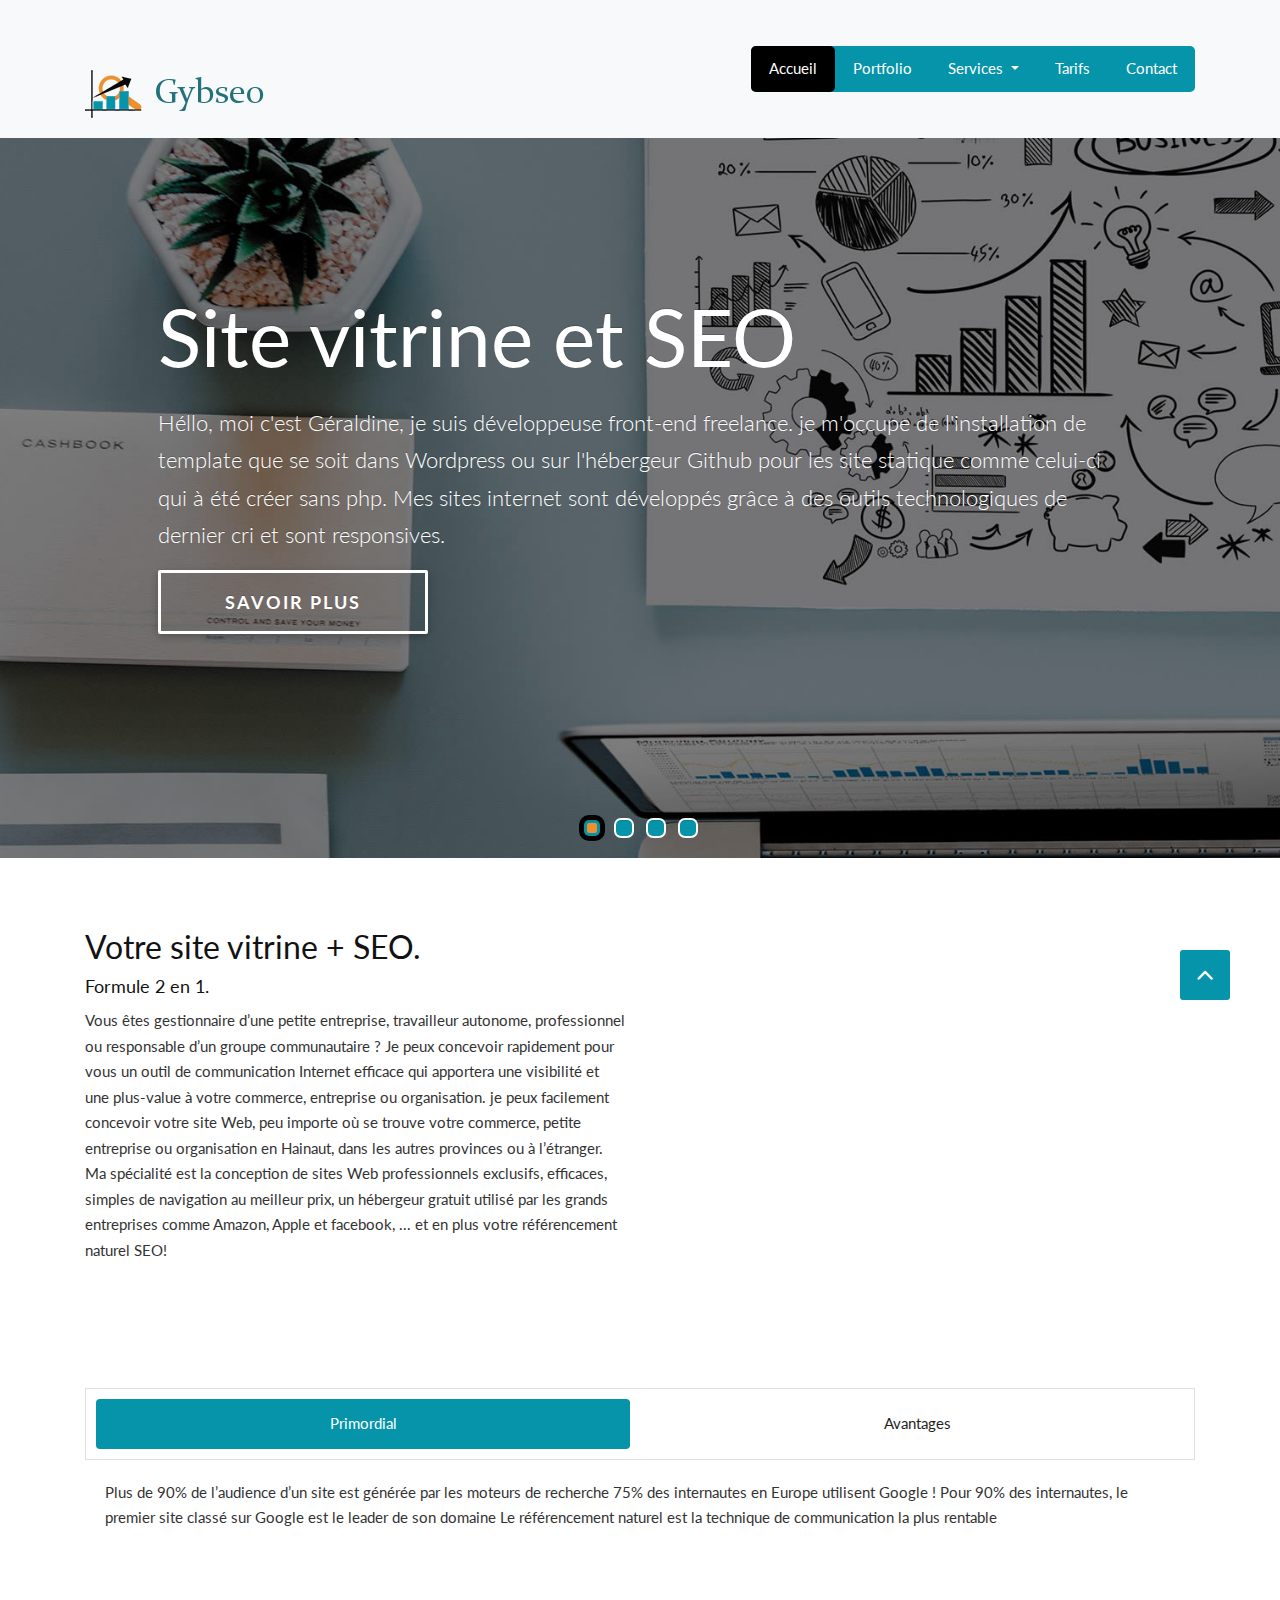
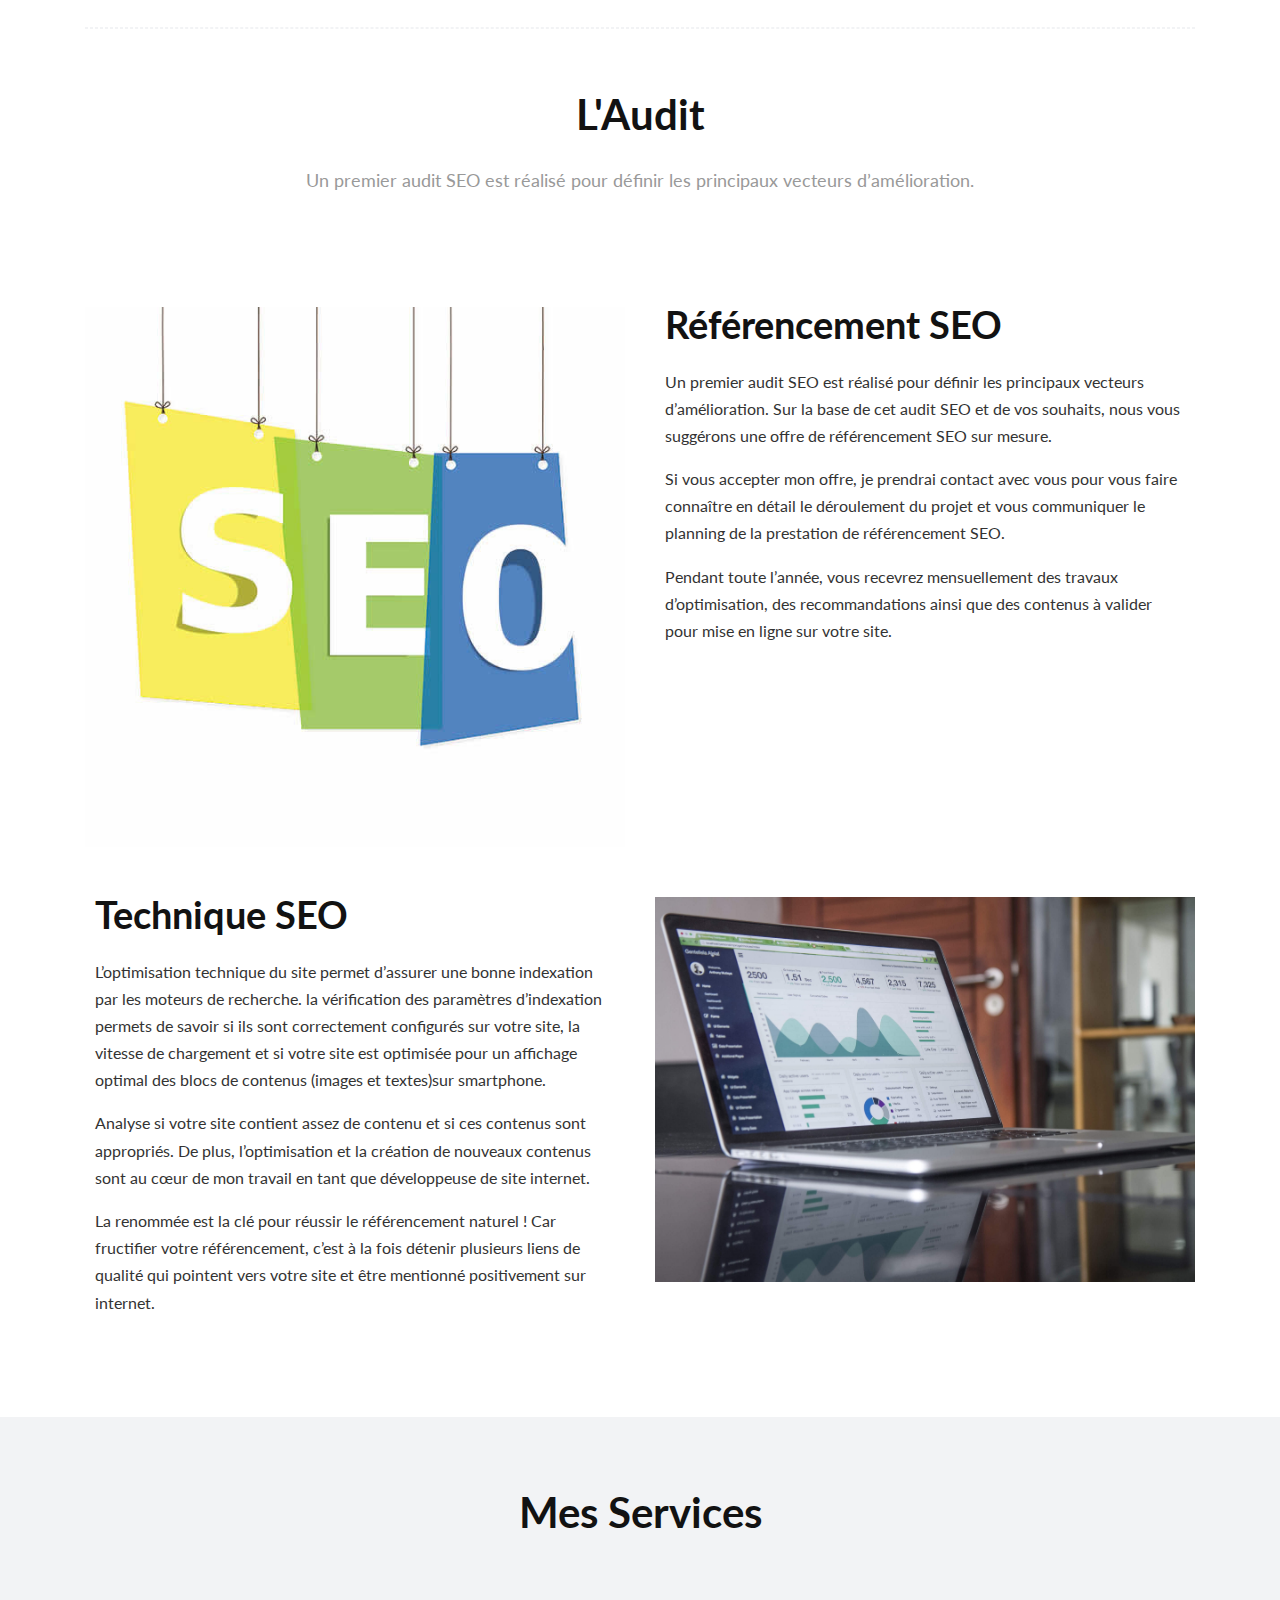
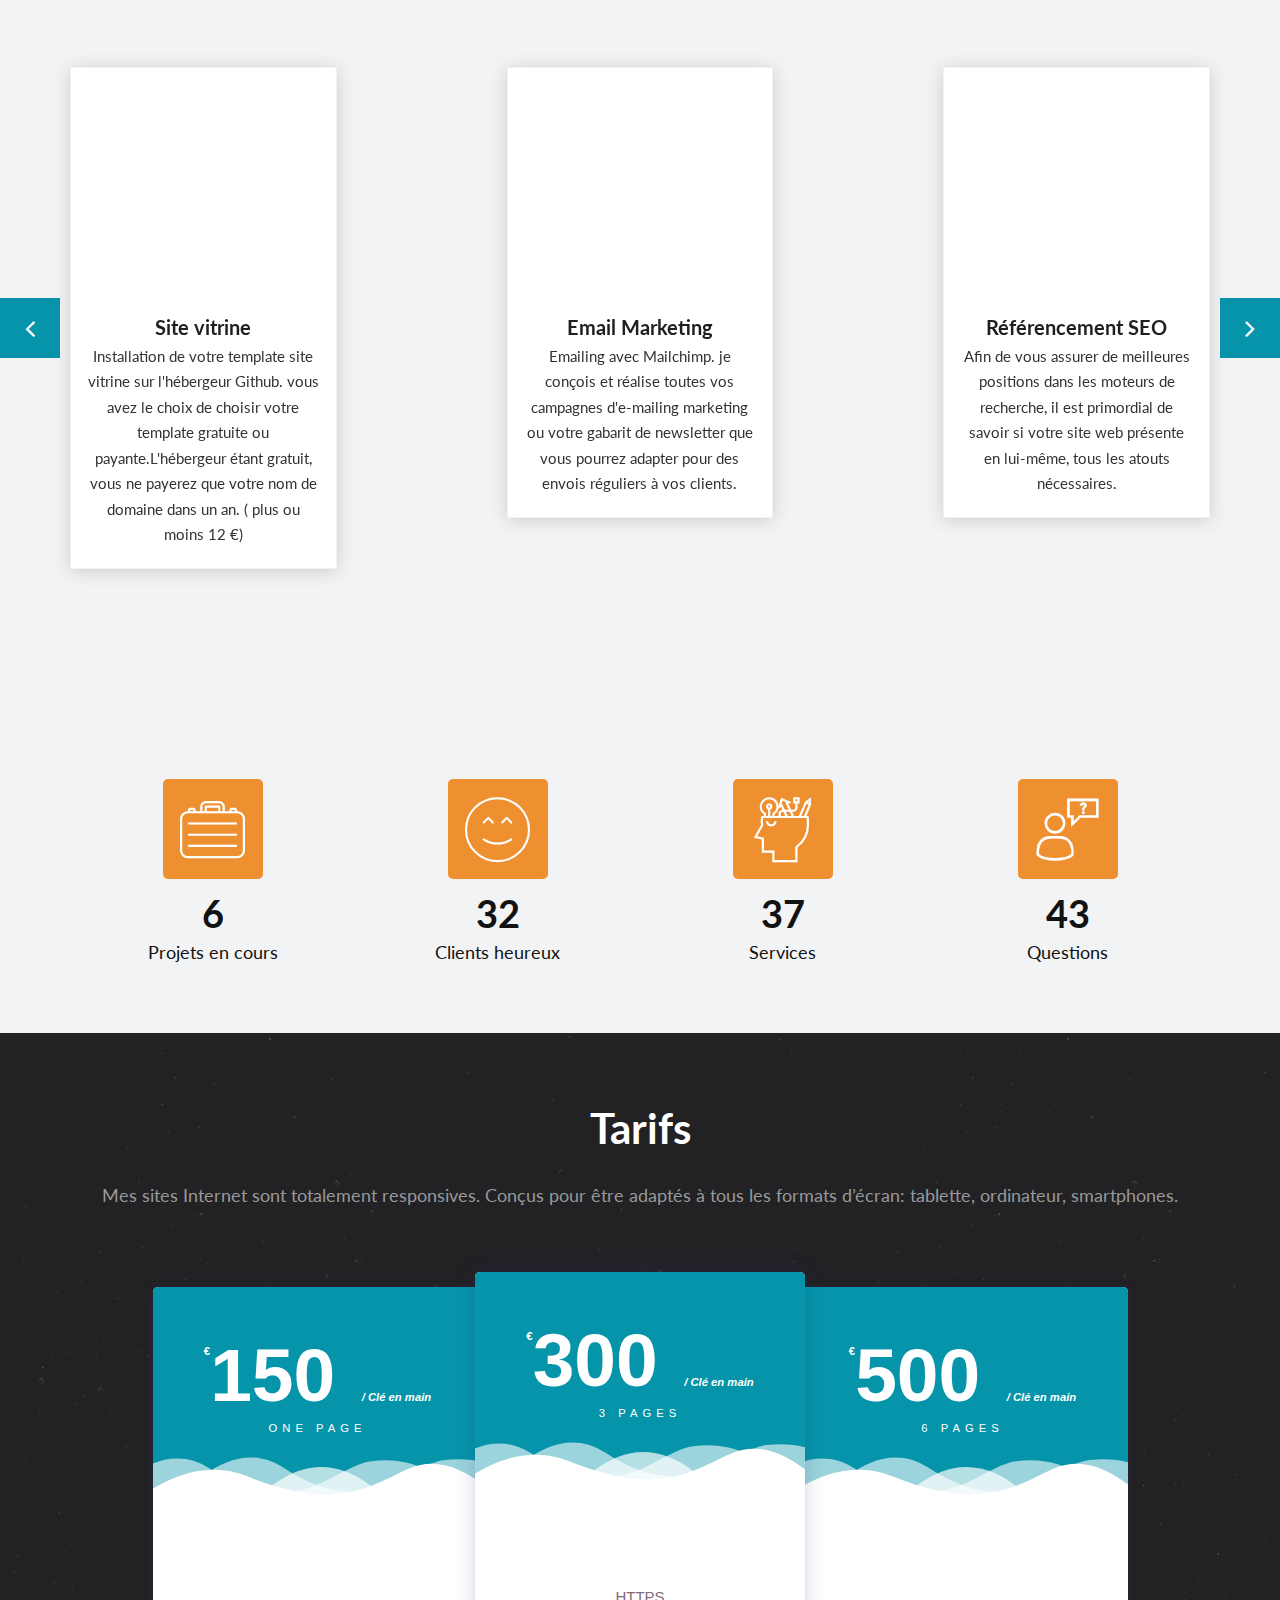
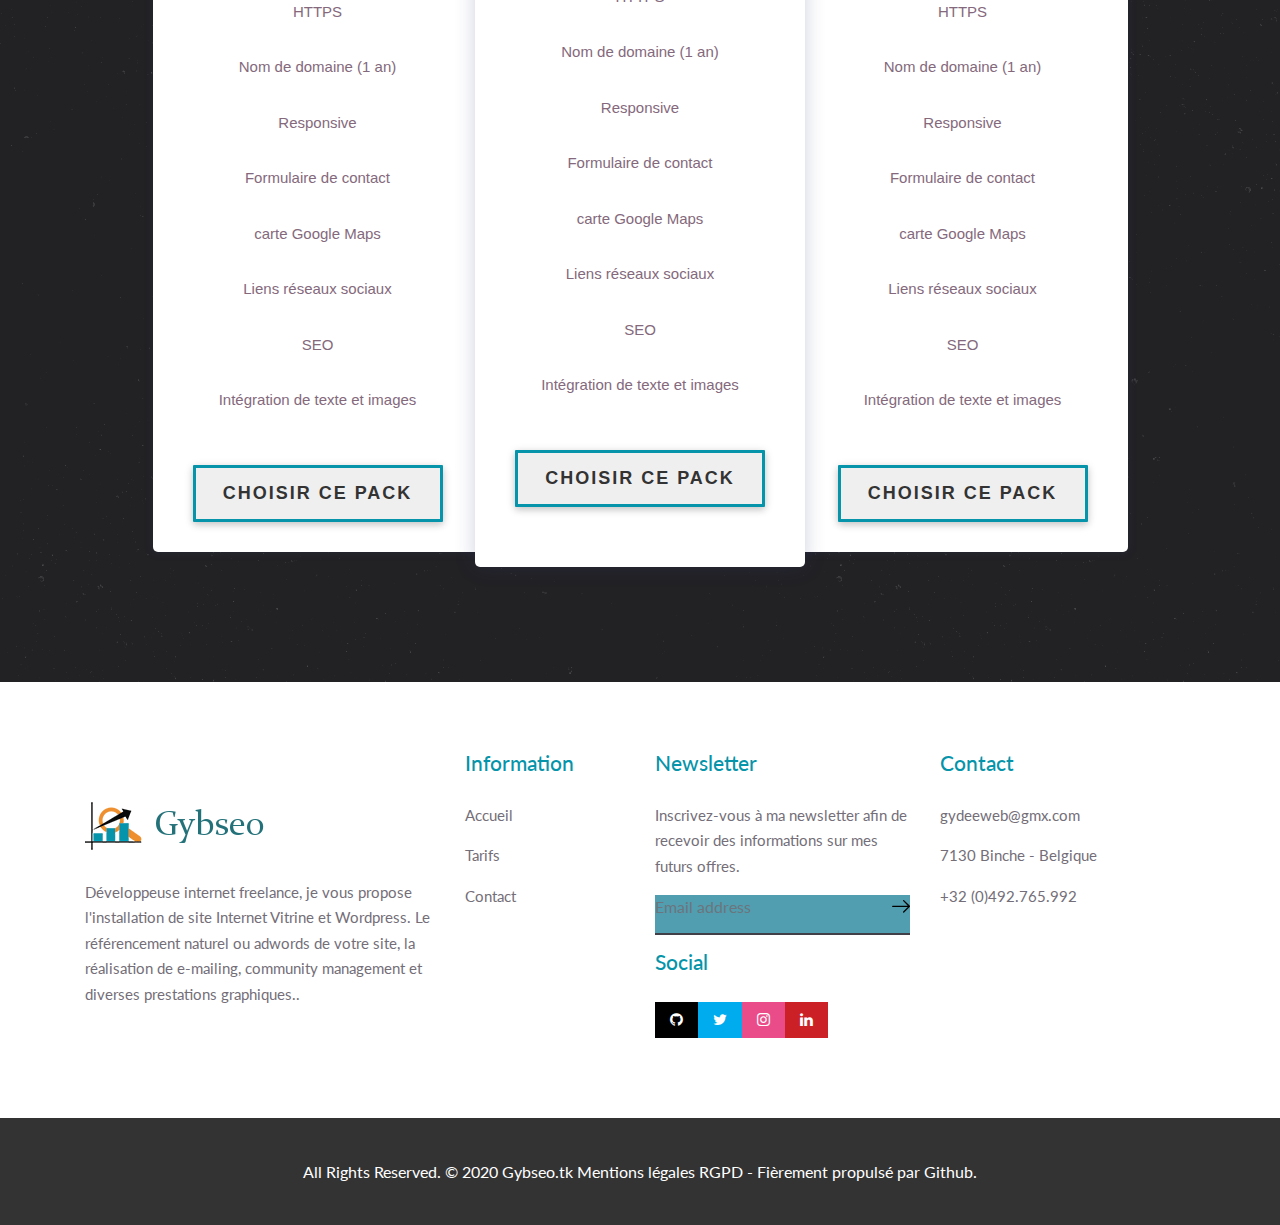
==== commit 2ba97bde: "Update index.html" ====
--- a/index.html
+++ b/index.html
@@ -171,7 +171,7 @@
 				
                 <div class="col-md-6">
                     <div class="post-media wow fadeIn">
-                        <img src="images/img1.jpg" alt="" class="img-fluid">
+                        <img src="images/work.jpg" alt="" class="img-fluid">
                     </div><!-- end media -->
                 </div><!-- end col -->
                 
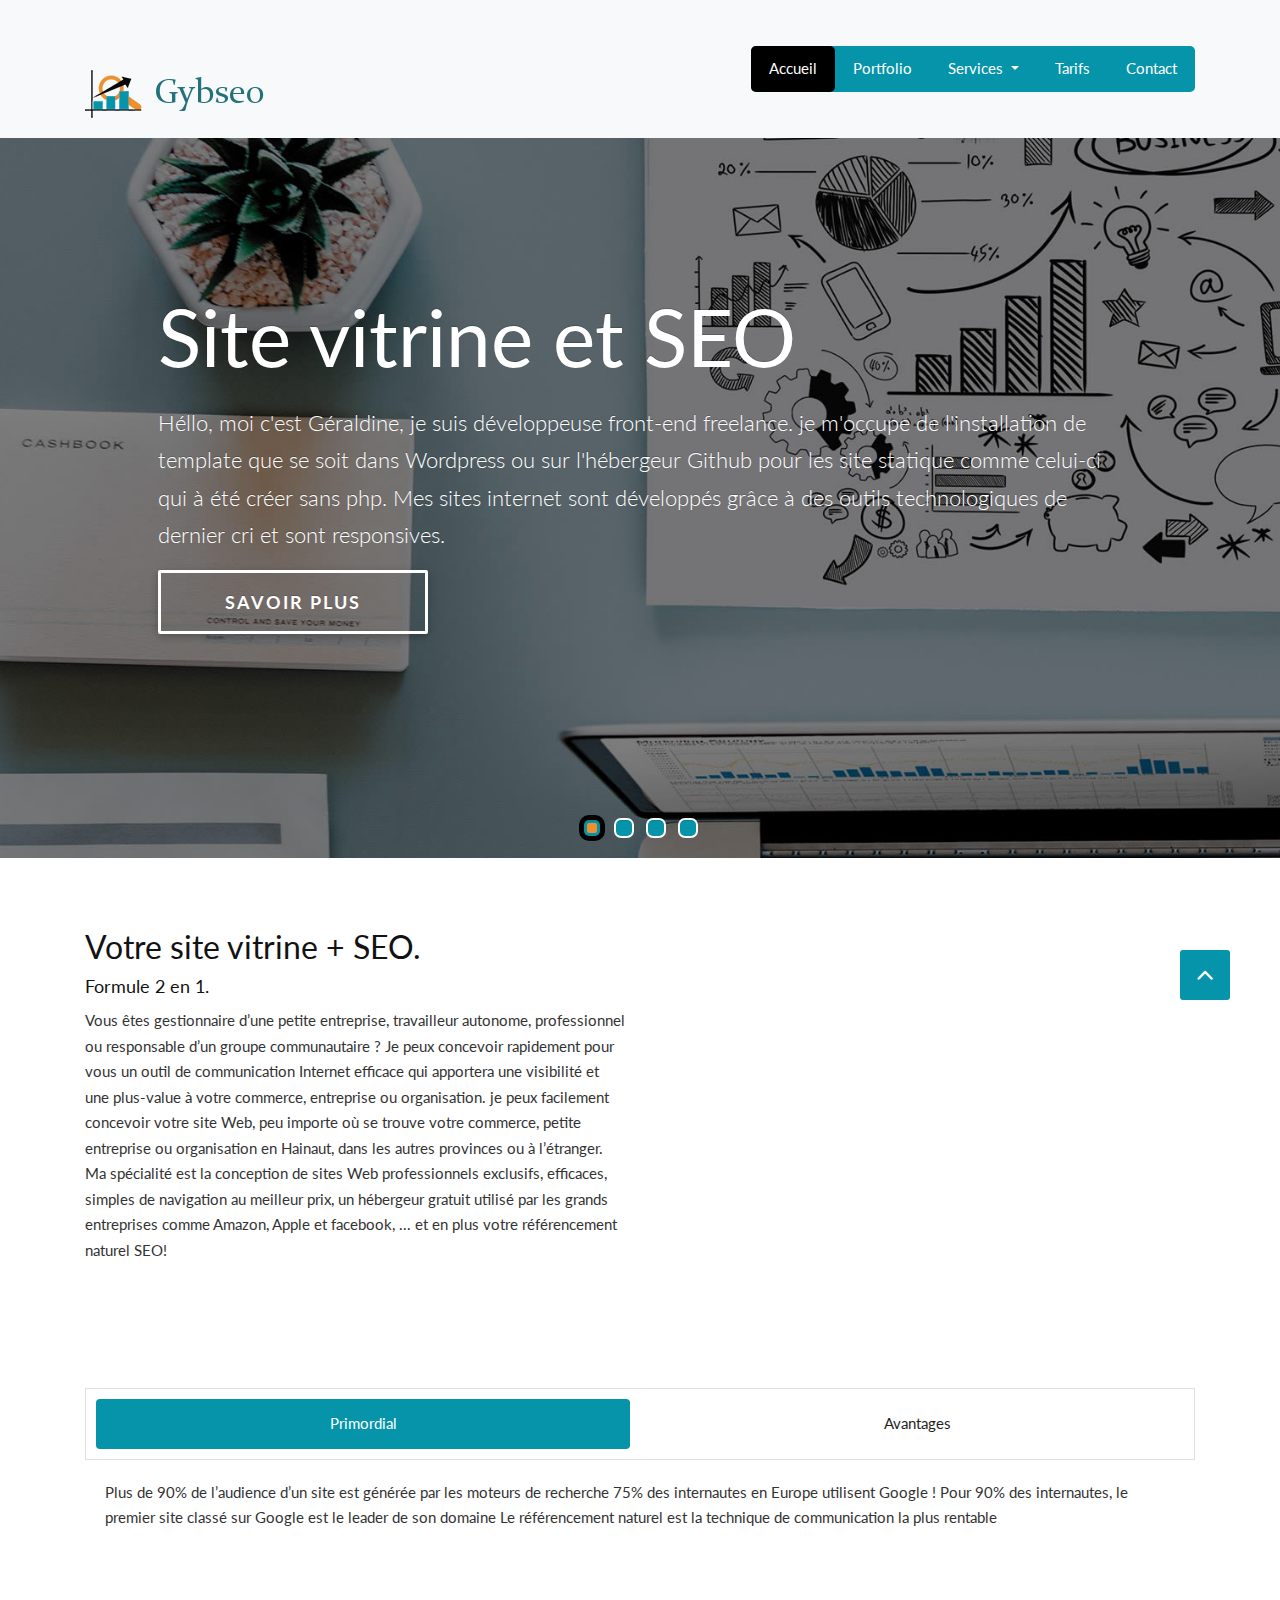
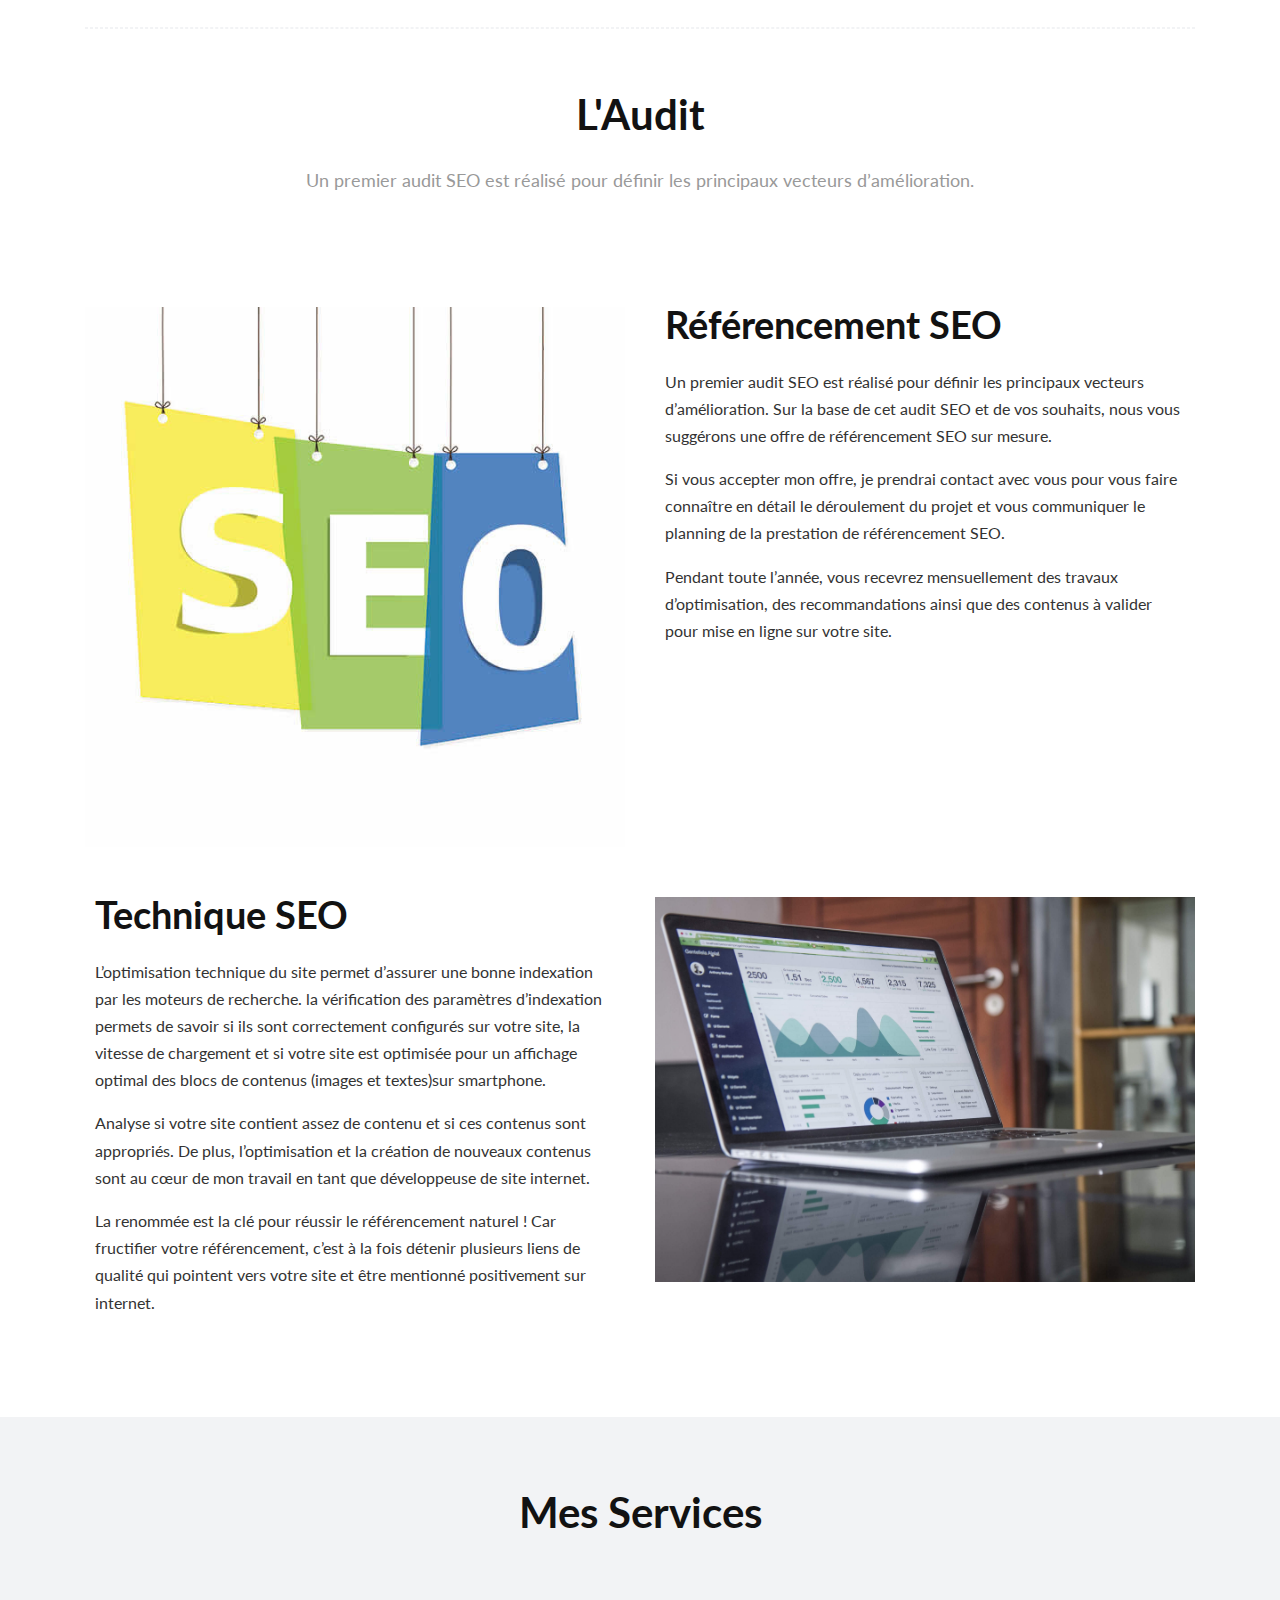
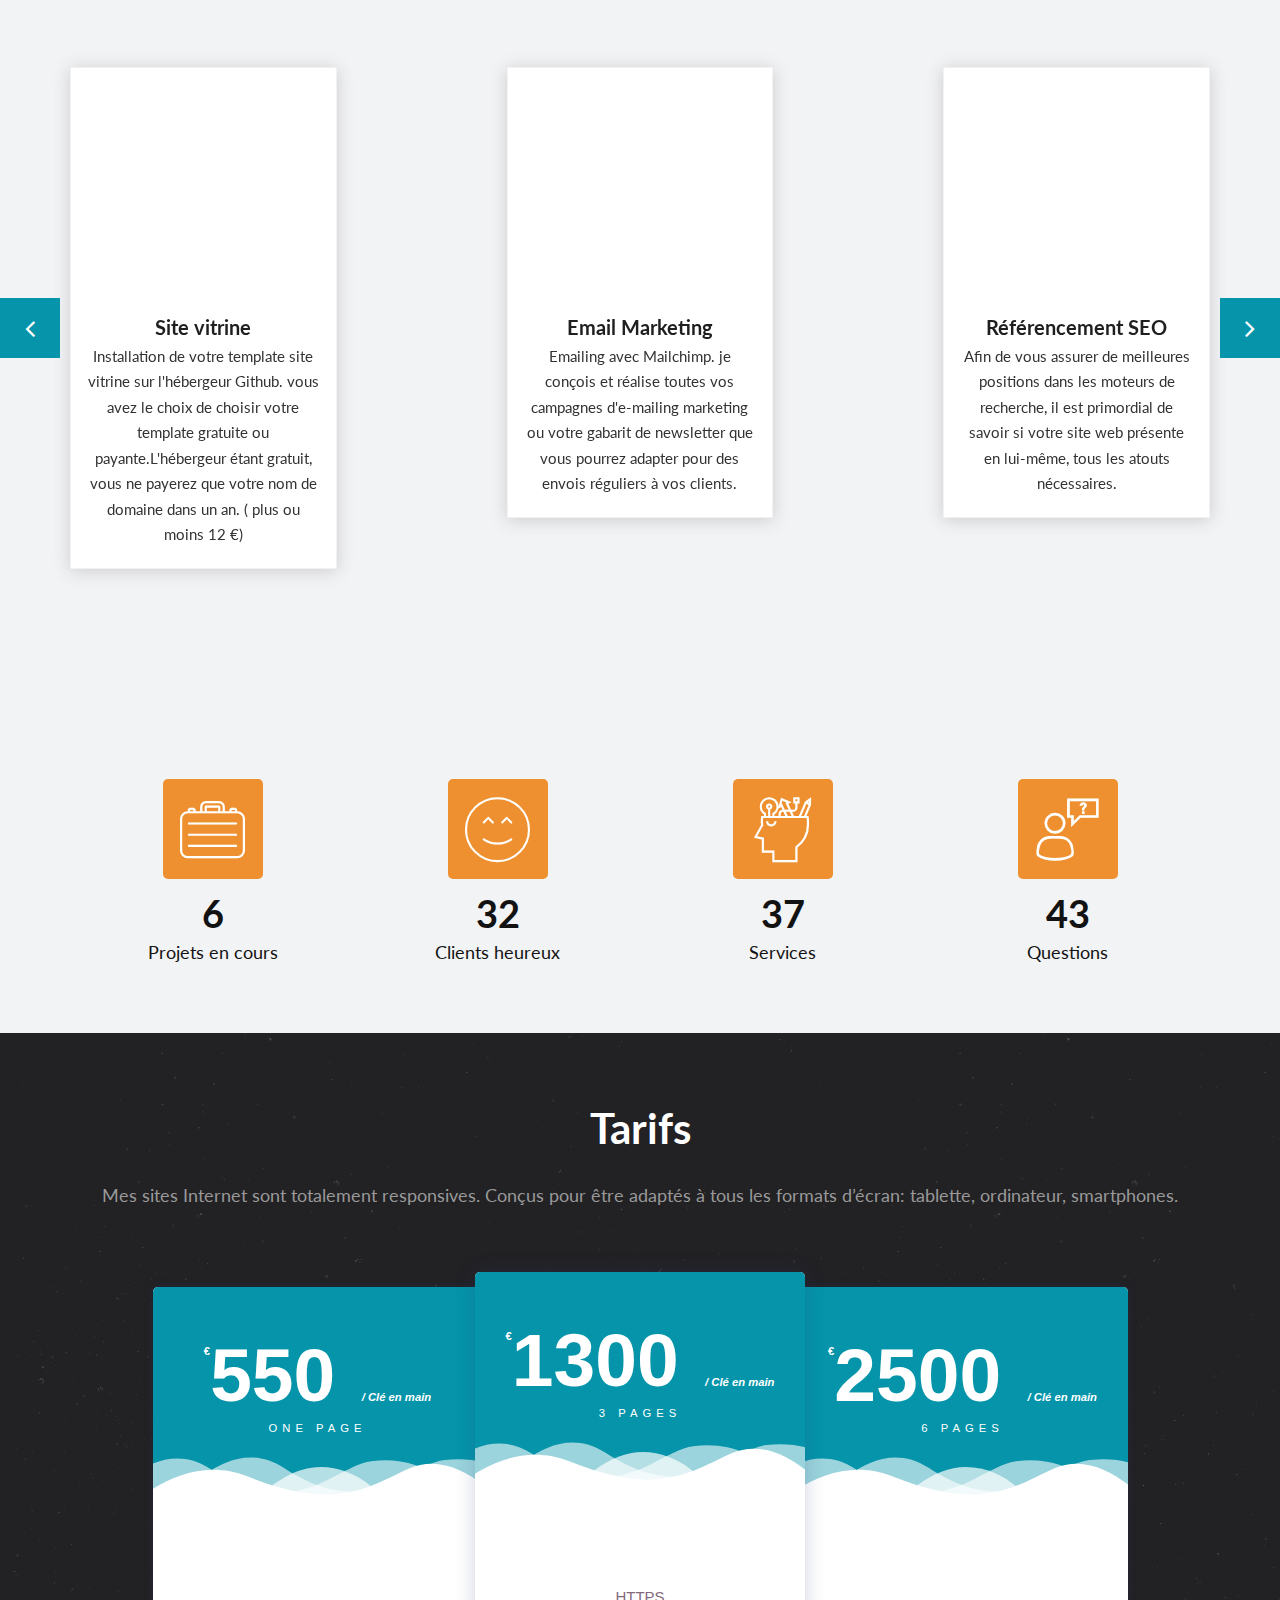
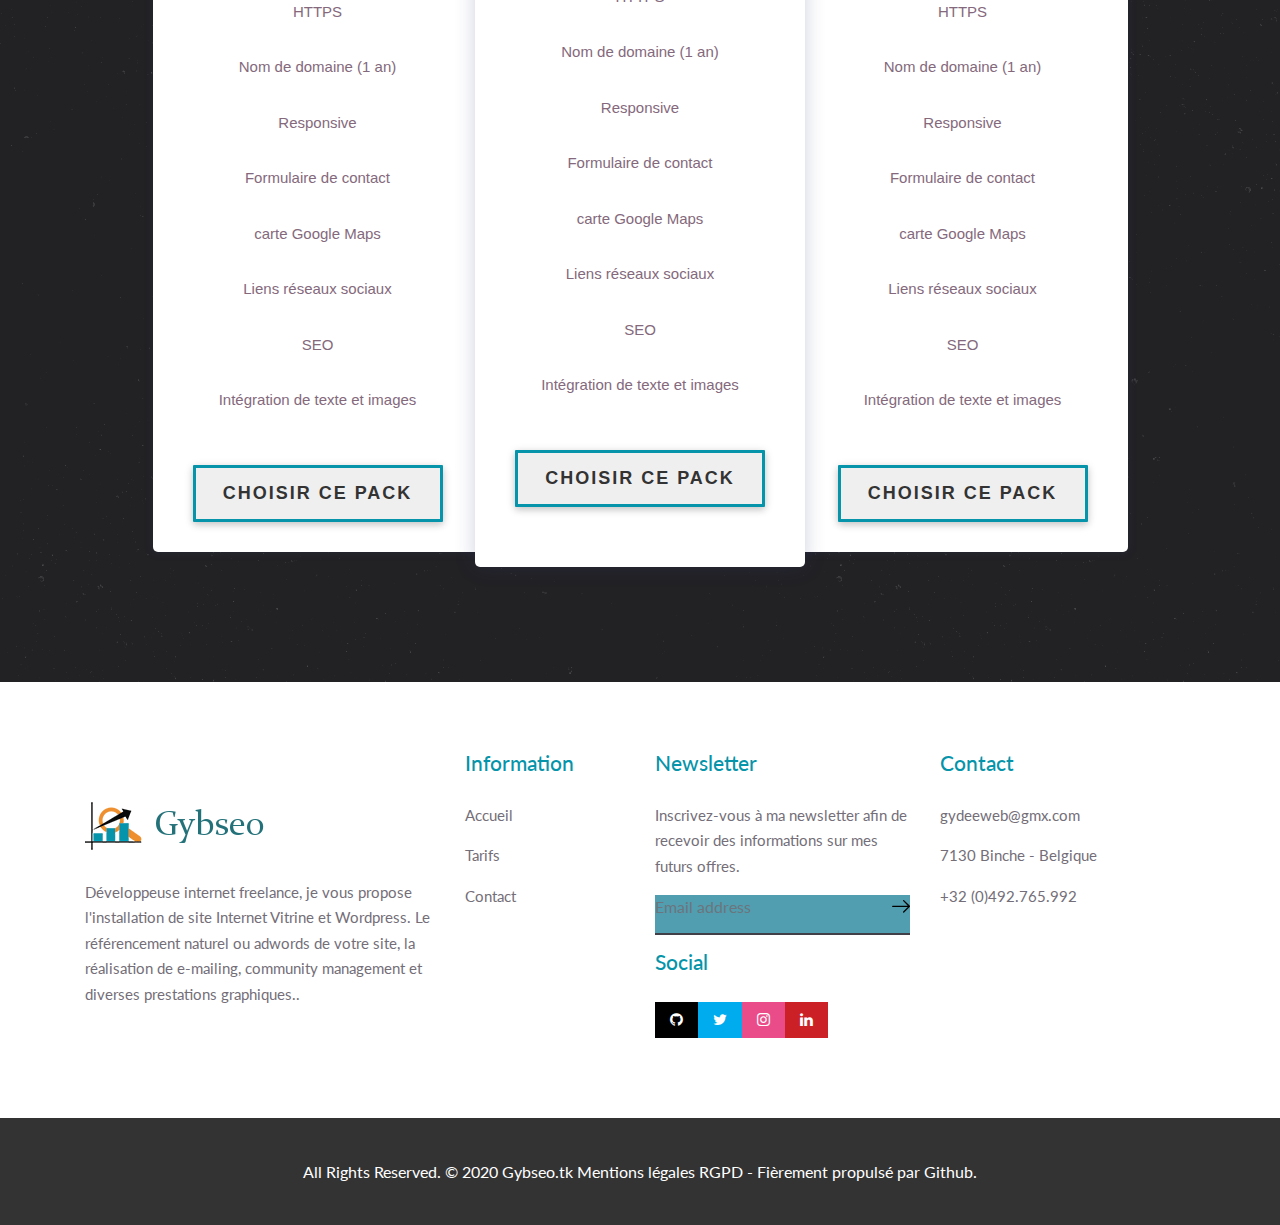
==== commit 4f9255c4: "Update index.html" ====
--- a/index.html
+++ b/index.html
@@ -364,7 +364,7 @@
 							  <path class="deco-layer deco-layer--3" d="M43.415,98.342c0,0,48.283-68.927,109.133-68.927c65.886,0,97.983,67.914,97.983,67.914v3.716&#x000A;	H42.401L43.415,98.342z" fill="#FFFFFF" opacity="0.7"></path>
 							  <path class="deco-layer deco-layer--4" d="M-34.667,62.998c0,0,56-45.667,120.316-27.839C167.484,57.842,197,41.332,232.286,30.428&#x000A;	c53.07-16.399,104.047,36.903,104.047,36.903l1.333,36.667l-372-2.954L-34.667,62.998z" fill="#FFFFFF"></path>
 							</svg>
-							<div class="pricing-price"><span class="pricing-currency">€</span>150							  <span class="pricing-period">/ Clé en main</span>
+							<div class="pricing-price"><span class="pricing-currency">€</span>550							  <span class="pricing-period">/ Clé en main</span>
 							</div>
 							<h3 class="pricing-title">One page</h3>
 						  </div>
@@ -388,7 +388,7 @@
 							  <path class="deco-layer deco-layer--3" d="M43.415,98.342c0,0,48.283-68.927,109.133-68.927c65.886,0,97.983,67.914,97.983,67.914v3.716&#x000A;	H42.401L43.415,98.342z" fill="#FFFFFF" opacity="0.7"></path>
 							  <path class="deco-layer deco-layer--4" d="M-34.667,62.998c0,0,56-45.667,120.316-27.839C167.484,57.842,197,41.332,232.286,30.428&#x000A;	c53.07-16.399,104.047,36.903,104.047,36.903l1.333,36.667l-372-2.954L-34.667,62.998z" fill="#FFFFFF"></path>
 							</svg>
-							<div class="pricing-price"><span class="pricing-currency">€</span>300
+							<div class="pricing-price"><span class="pricing-currency">€</span>1300
 							  <span class="pricing-period">/ Clé en main</span>
 							</div>
 							<h3 class="pricing-title">3 pages</h3>
@@ -413,7 +413,7 @@
 							  <path class="deco-layer deco-layer--3" d="M43.415,98.342c0,0,48.283-68.927,109.133-68.927c65.886,0,97.983,67.914,97.983,67.914v3.716&#x000A;	H42.401L43.415,98.342z" fill="#FFFFFF" opacity="0.7"></path>
 							  <path class="deco-layer deco-layer--4" d="M-34.667,62.998c0,0,56-45.667,120.316-27.839C167.484,57.842,197,41.332,232.286,30.428&#x000A;	c53.07-16.399,104.047,36.903,104.047,36.903l1.333,36.667l-372-2.954L-34.667,62.998z" fill="#FFFFFF"></path>
 							</svg>
-							<div class="pricing-price"><span class="pricing-currency">€</span>500
+							<div class="pricing-price"><span class="pricing-currency">€</span>2500
 							  <span class="pricing-period">/ Clé en main</span>
 							</div>
 							<h3 class="pricing-title">6 pages</h3>
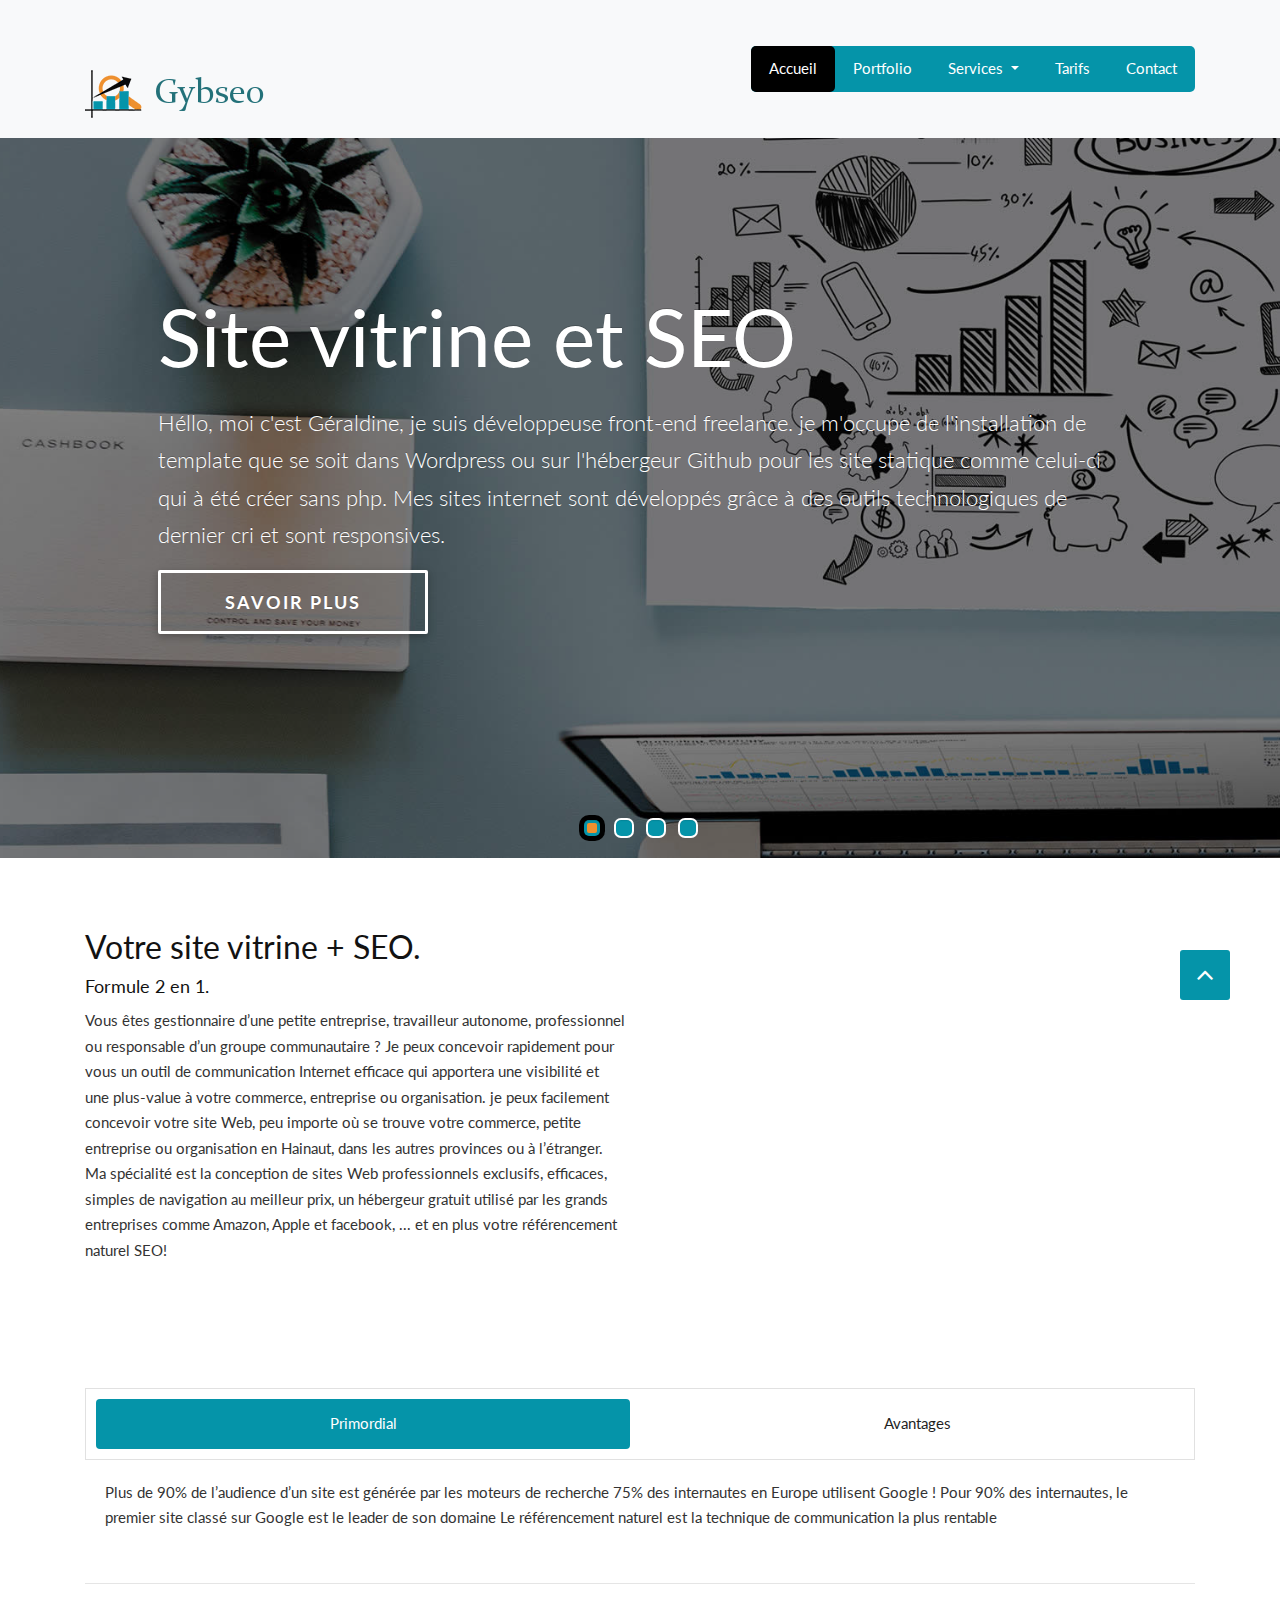
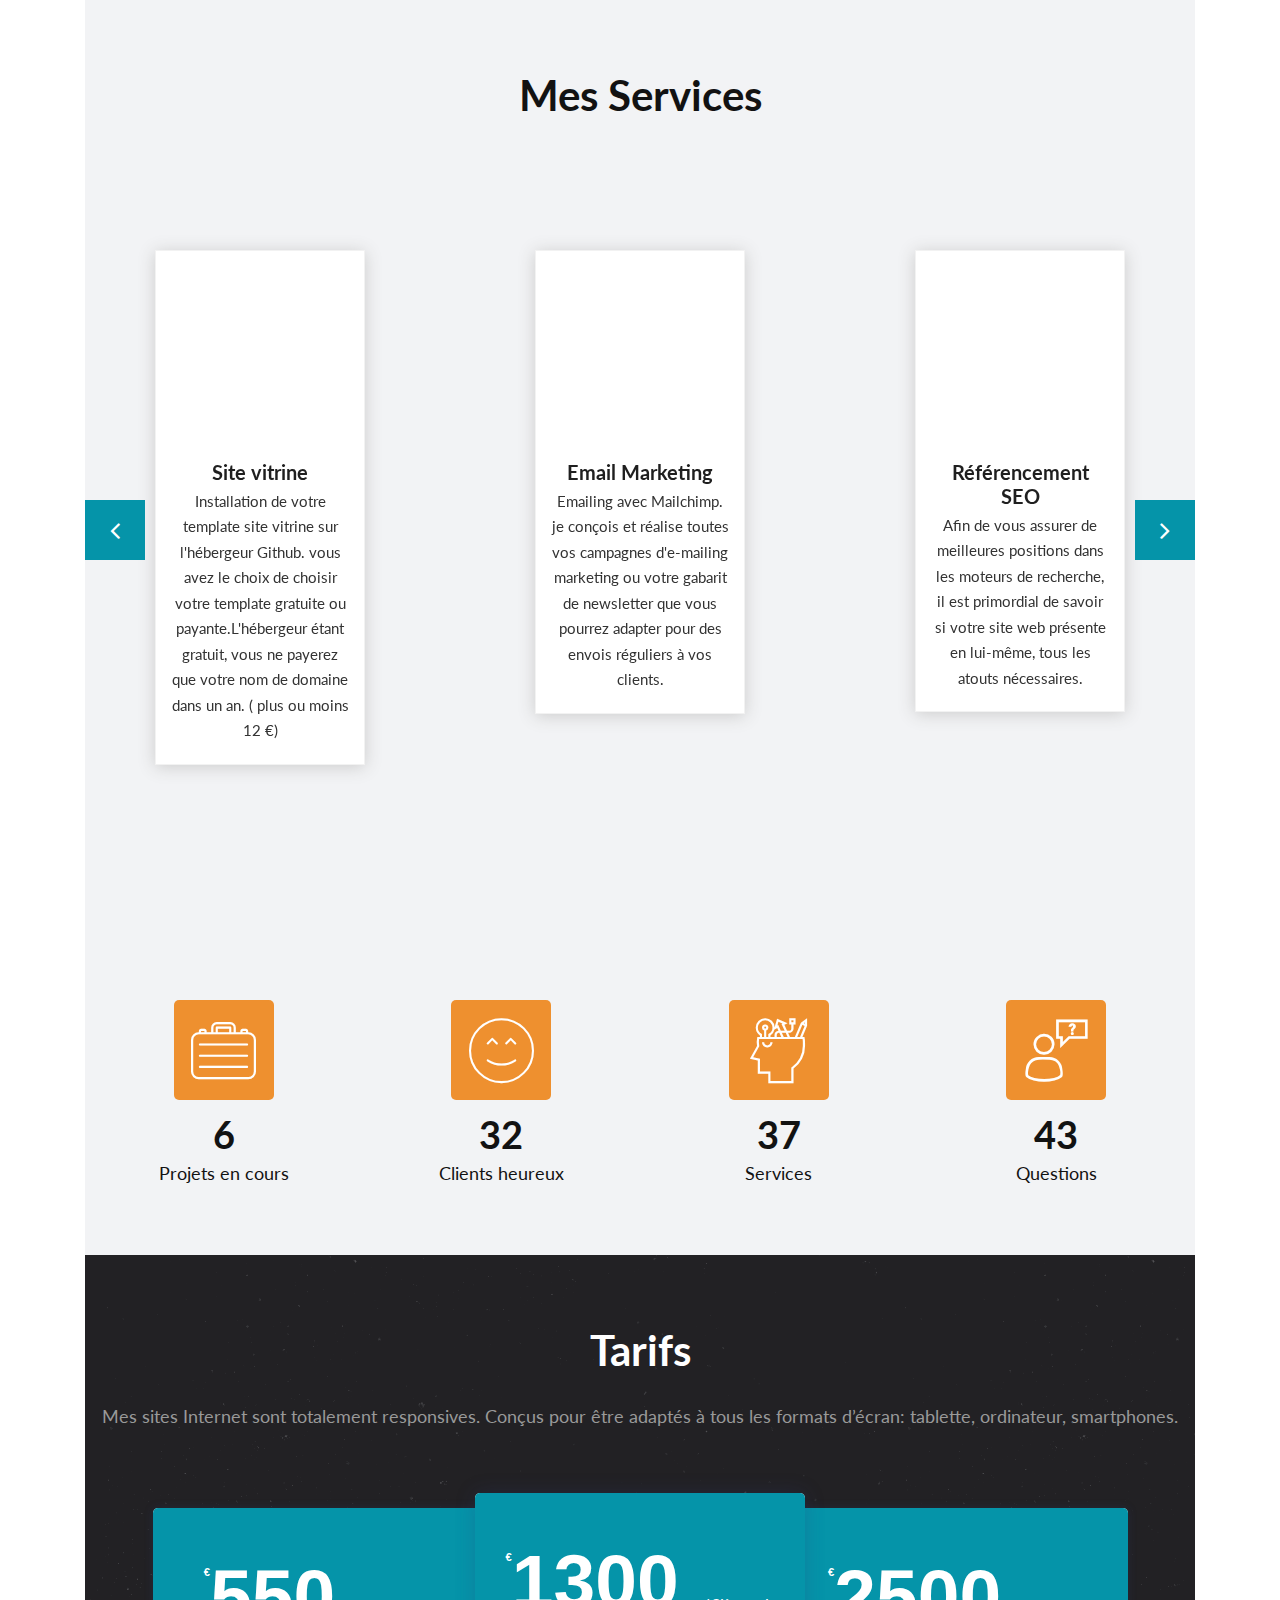
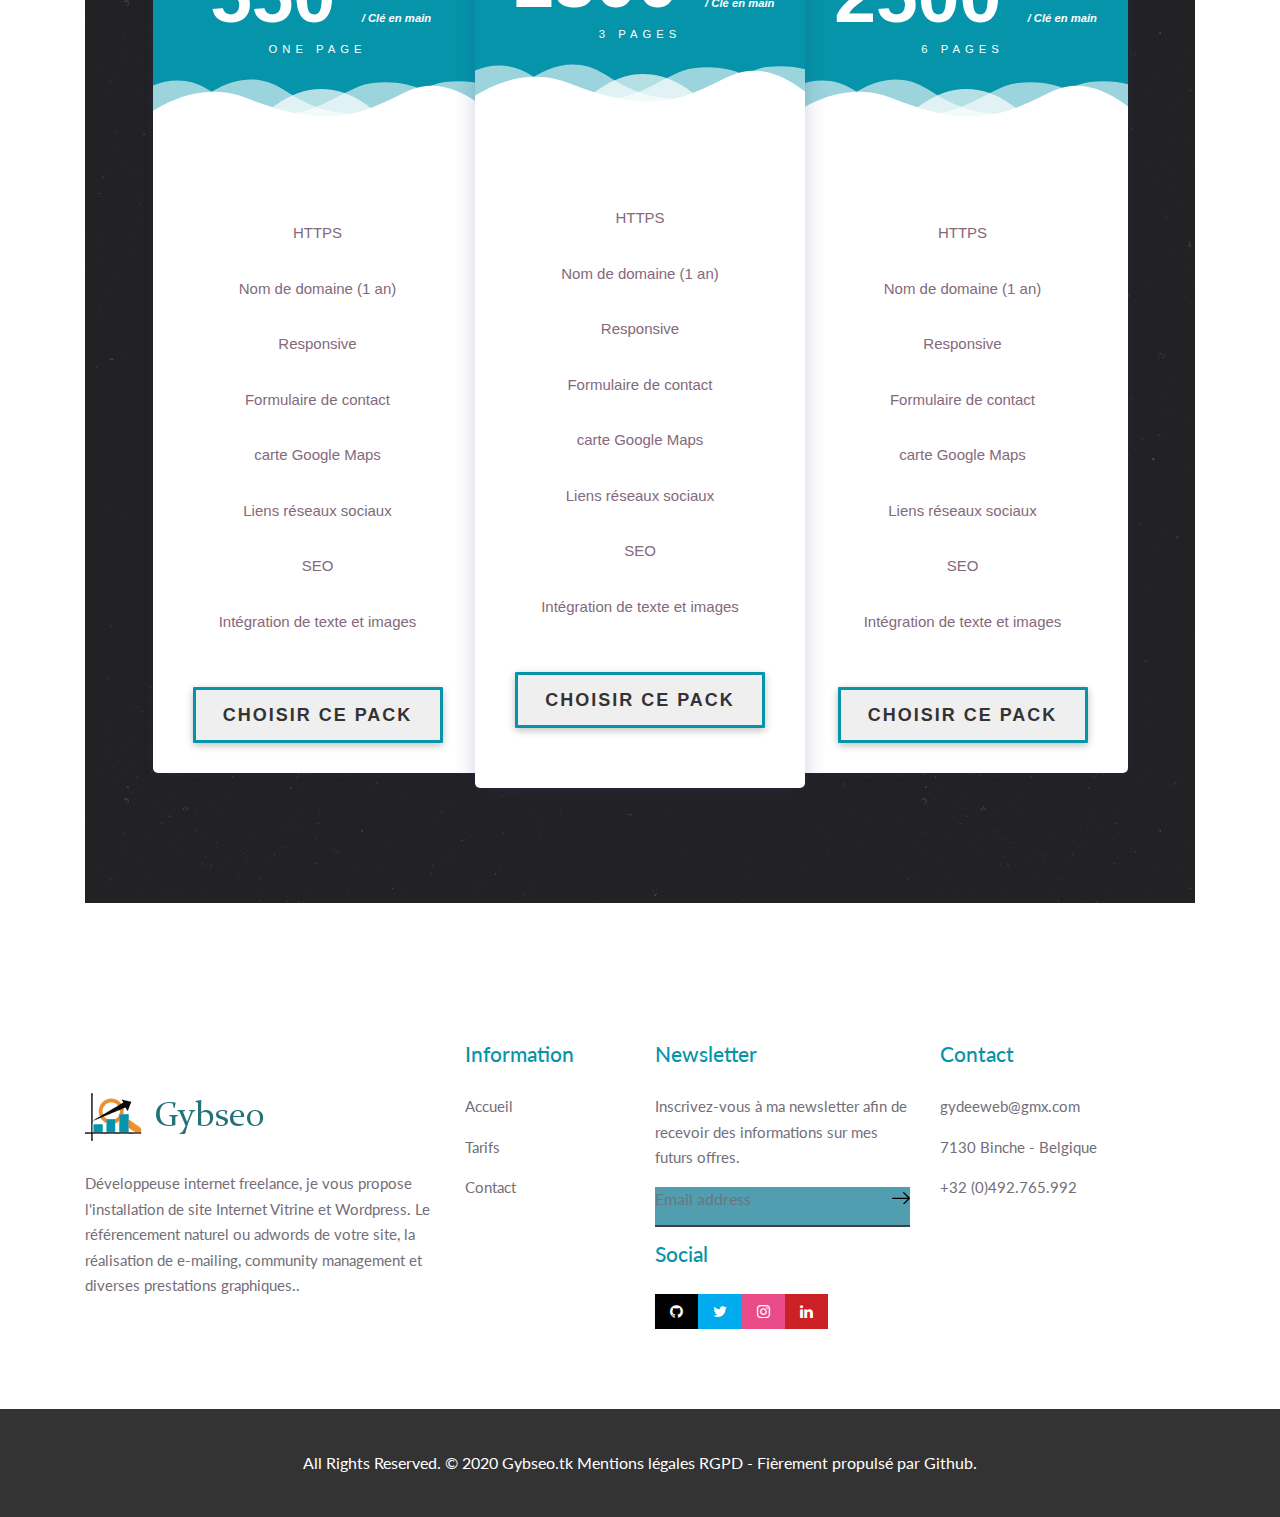
==== commit b996a21e: "Update index.html" ====
--- a/index.html
+++ b/index.html
@@ -201,46 +201,9 @@
 				</div>				
 			</div>
 			
-			<hr class="hr1">
-			
-			<div class="section-title text-center">               
-                <h3>L'Audit</h3>
-                <p class="lead">Un premier audit SEO est réalisé pour définir les principaux vecteurs d’amélioration.</p>
-            </div><!-- end title -->
-			
-			<div class="seo-services row clearfix">
-                <div class="col-md-6 col-xs-12">
-					<div class="why-img-box">
-						<img src="images/why-img-01.jpg" class="img-fluid" alt="" />
-					</div>
-                </div><!-- end col -->
-
-                <div class="col-md-6 col-xs-12">
-					<div class="why-dit">
-						<h4>Référencement SEO</h4>
-						<p>Un premier audit SEO est réalisé pour définir les principaux vecteurs d’amélioration. Sur la base de cet audit SEO et de vos souhaits, nous vous suggérons une offre de référencement SEO sur mesure. </p>
-						<p>Si vous accepter mon offre, je prendrai contact avec vous pour vous faire connaître en détail le déroulement du projet et vous communiquer le planning de la prestation de référencement SEO.</p>
-						<p>Pendant toute l’année, vous recevrez mensuellement des travaux d’optimisation, des recommandations ainsi que des contenus à valider pour mise en ligne sur votre site.</p>
-					</div>
-                </div><!-- end col -->
-				
-				<div class="col-md-6 col-xs-12">
-					<div class="why-dit">
-						<h4>Technique SEO</h4>
-						<p>L’optimisation technique du site permet d’assurer une bonne indexation par les moteurs de recherche. la vérification des paramètres d’indexation permets de savoir si ils sont correctement configurés sur votre site, la vitesse de chargement et si votre site est optimisée pour un affichage optimal des blocs de contenus (images et textes)sur smartphone. </p>
-						<p>Analyse si votre site contient assez de contenu et si ces contenus sont appropriés. De plus, l’optimisation et la création de nouveaux contenus sont au cœur de mon travail en tant que développeuse de site internet.</p>
-						<p>La renommée est la clé pour réussir le référencement naturel ! Car fructifier votre référencement, c’est à la fois détenir plusieurs liens de qualité qui pointent vers votre site et être mentionné positivement sur internet.</p>
-					</div>
-                </div><!-- end col -->
-				
-                <div class="col-md-6 col-xs-12">
-					<div class="why-img-box">
-						<img src="images/imgseo.jpg" class="img-fluid" alt="" />
-					</div>
-                </div><!-- end col -->
-            </div><!-- end how-its-work -->
-        </div><!-- end container -->
-    </div><!-- end section -->
+			<hr>           
+             
+              
 
     <div id="services" class="section lb">
         <div class="container-fluid">
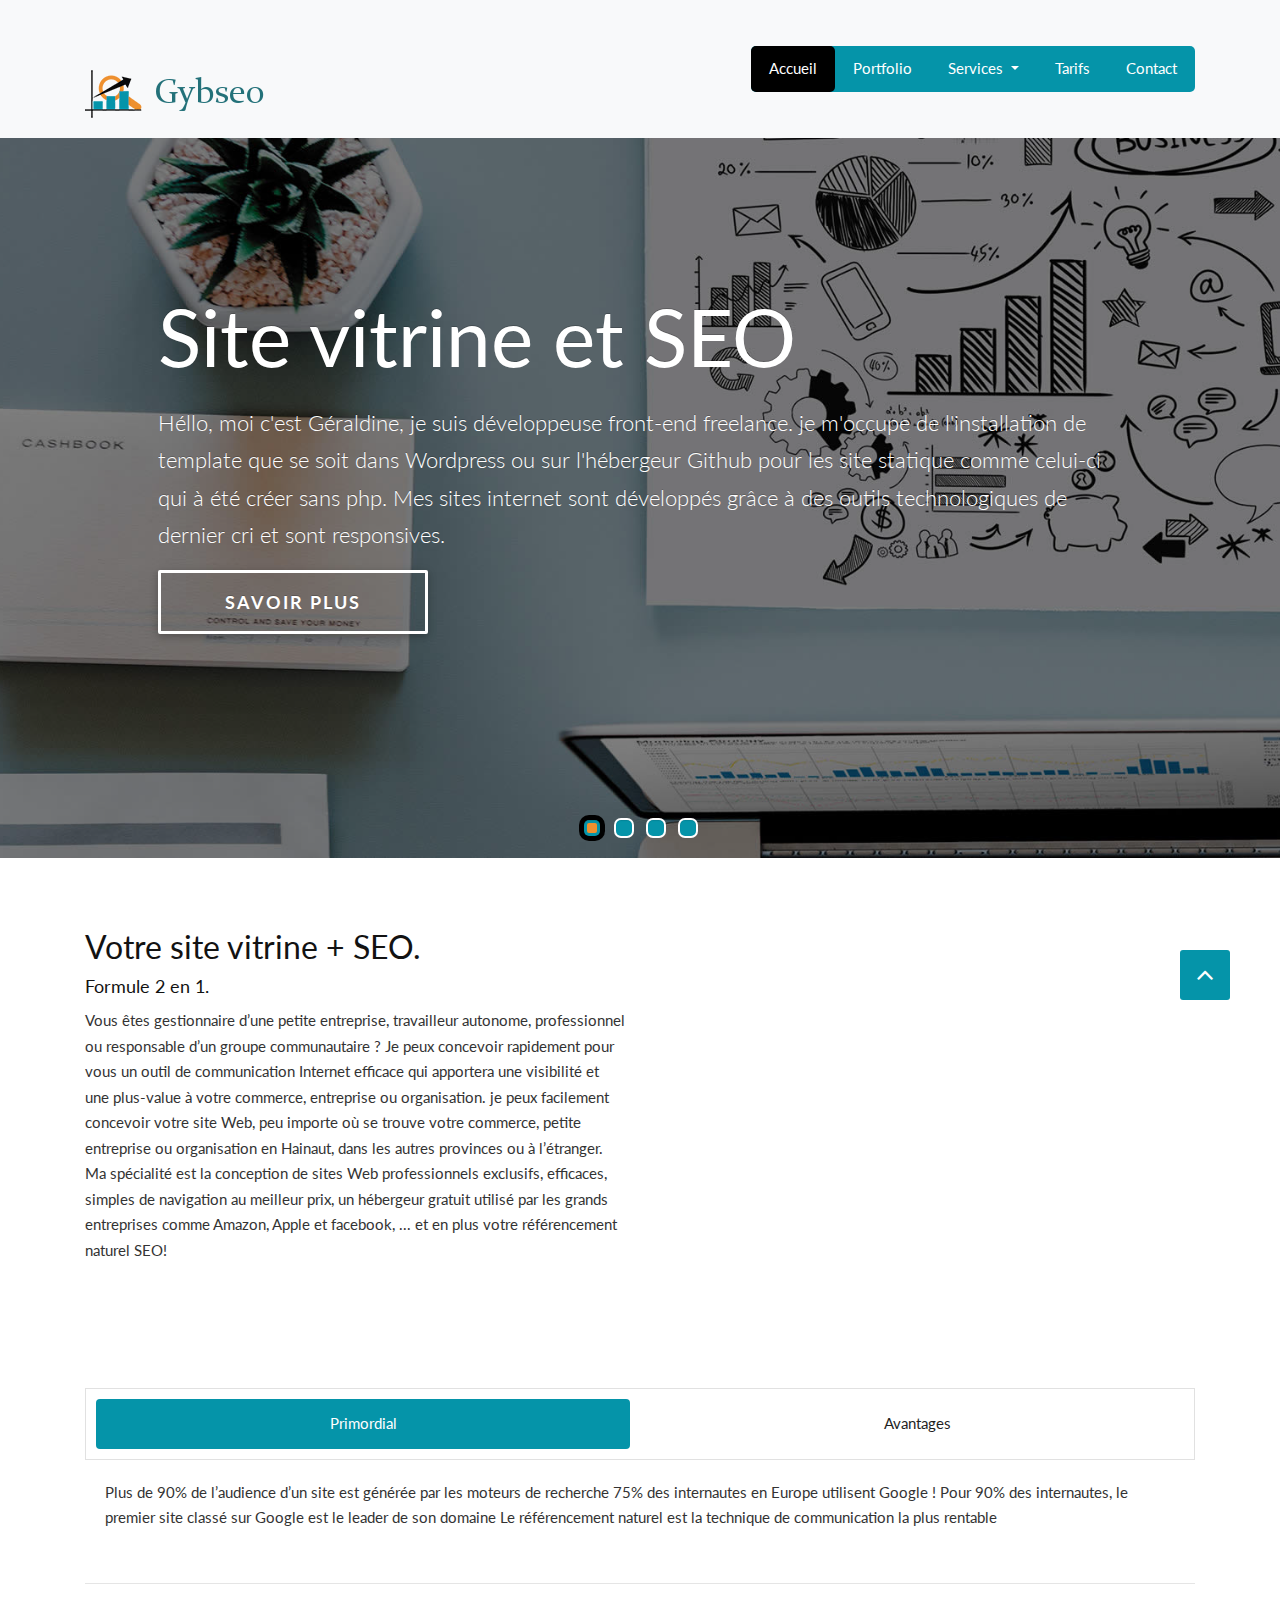
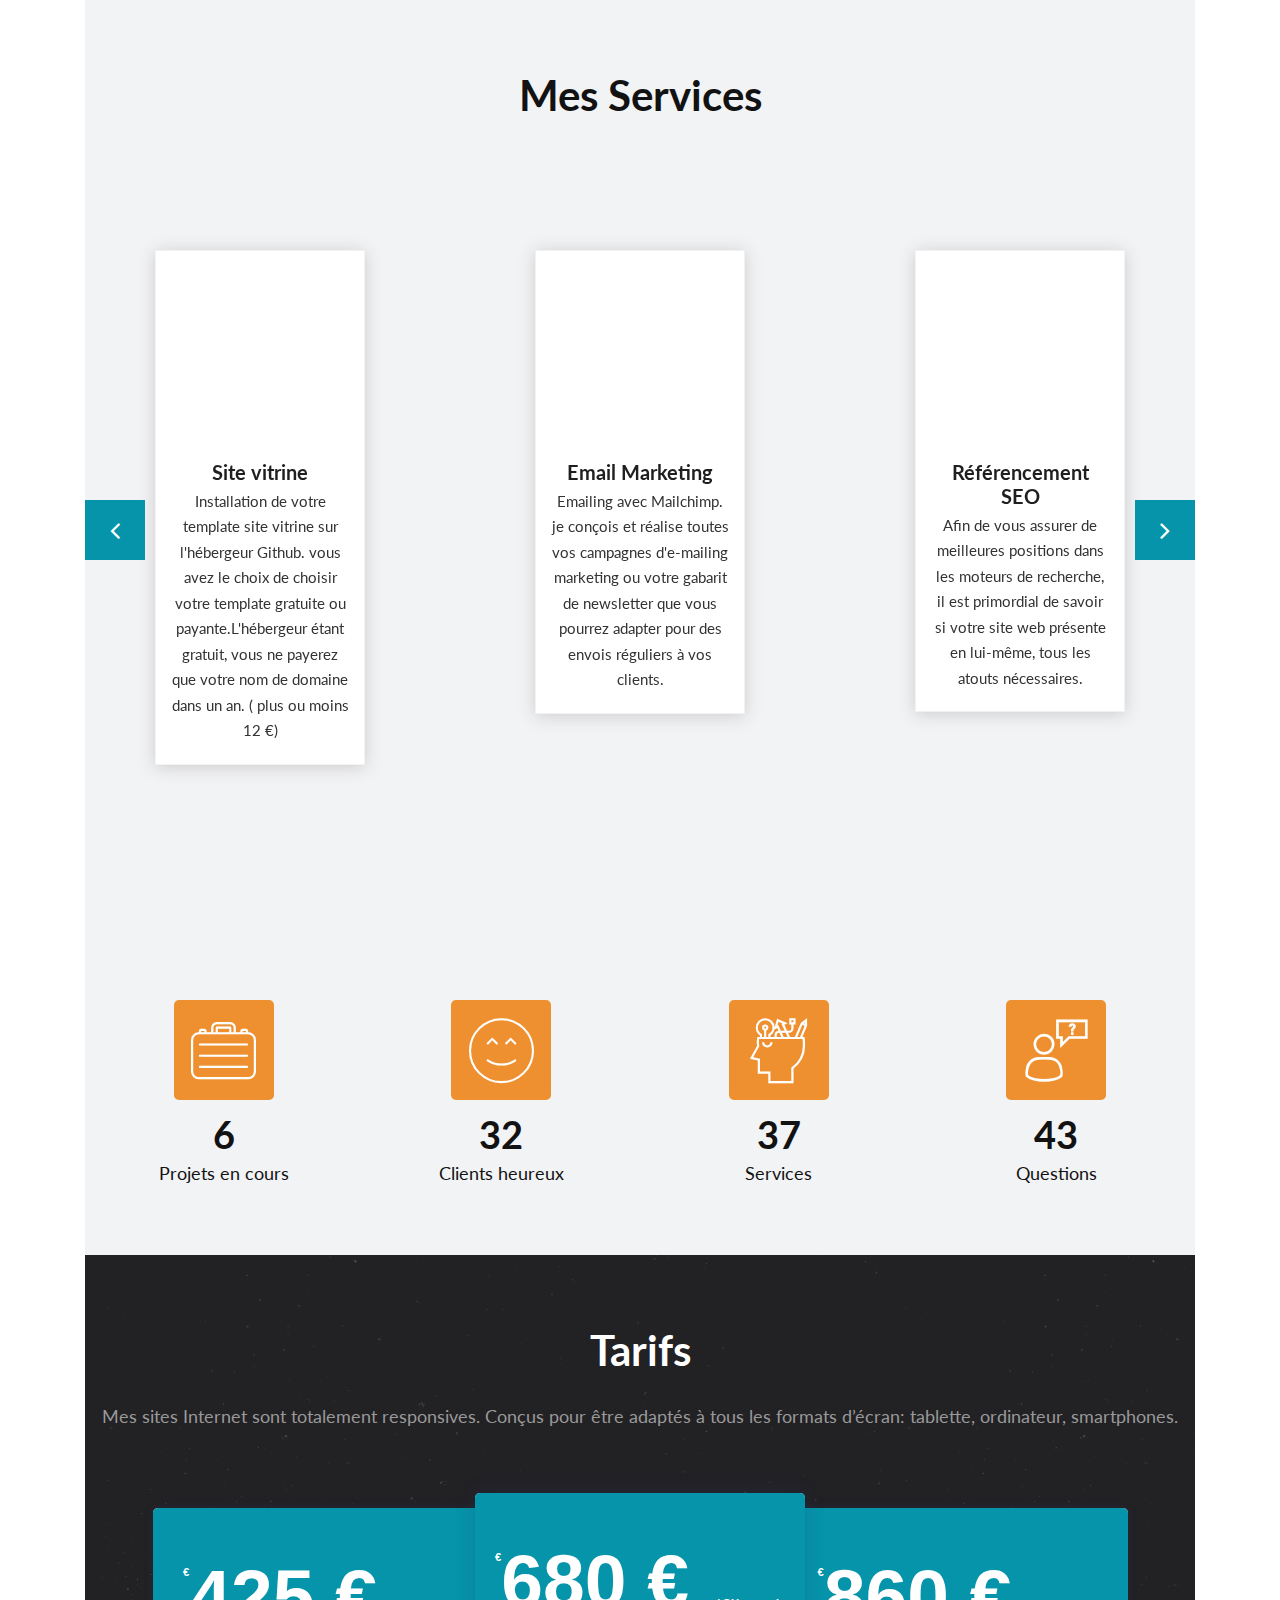
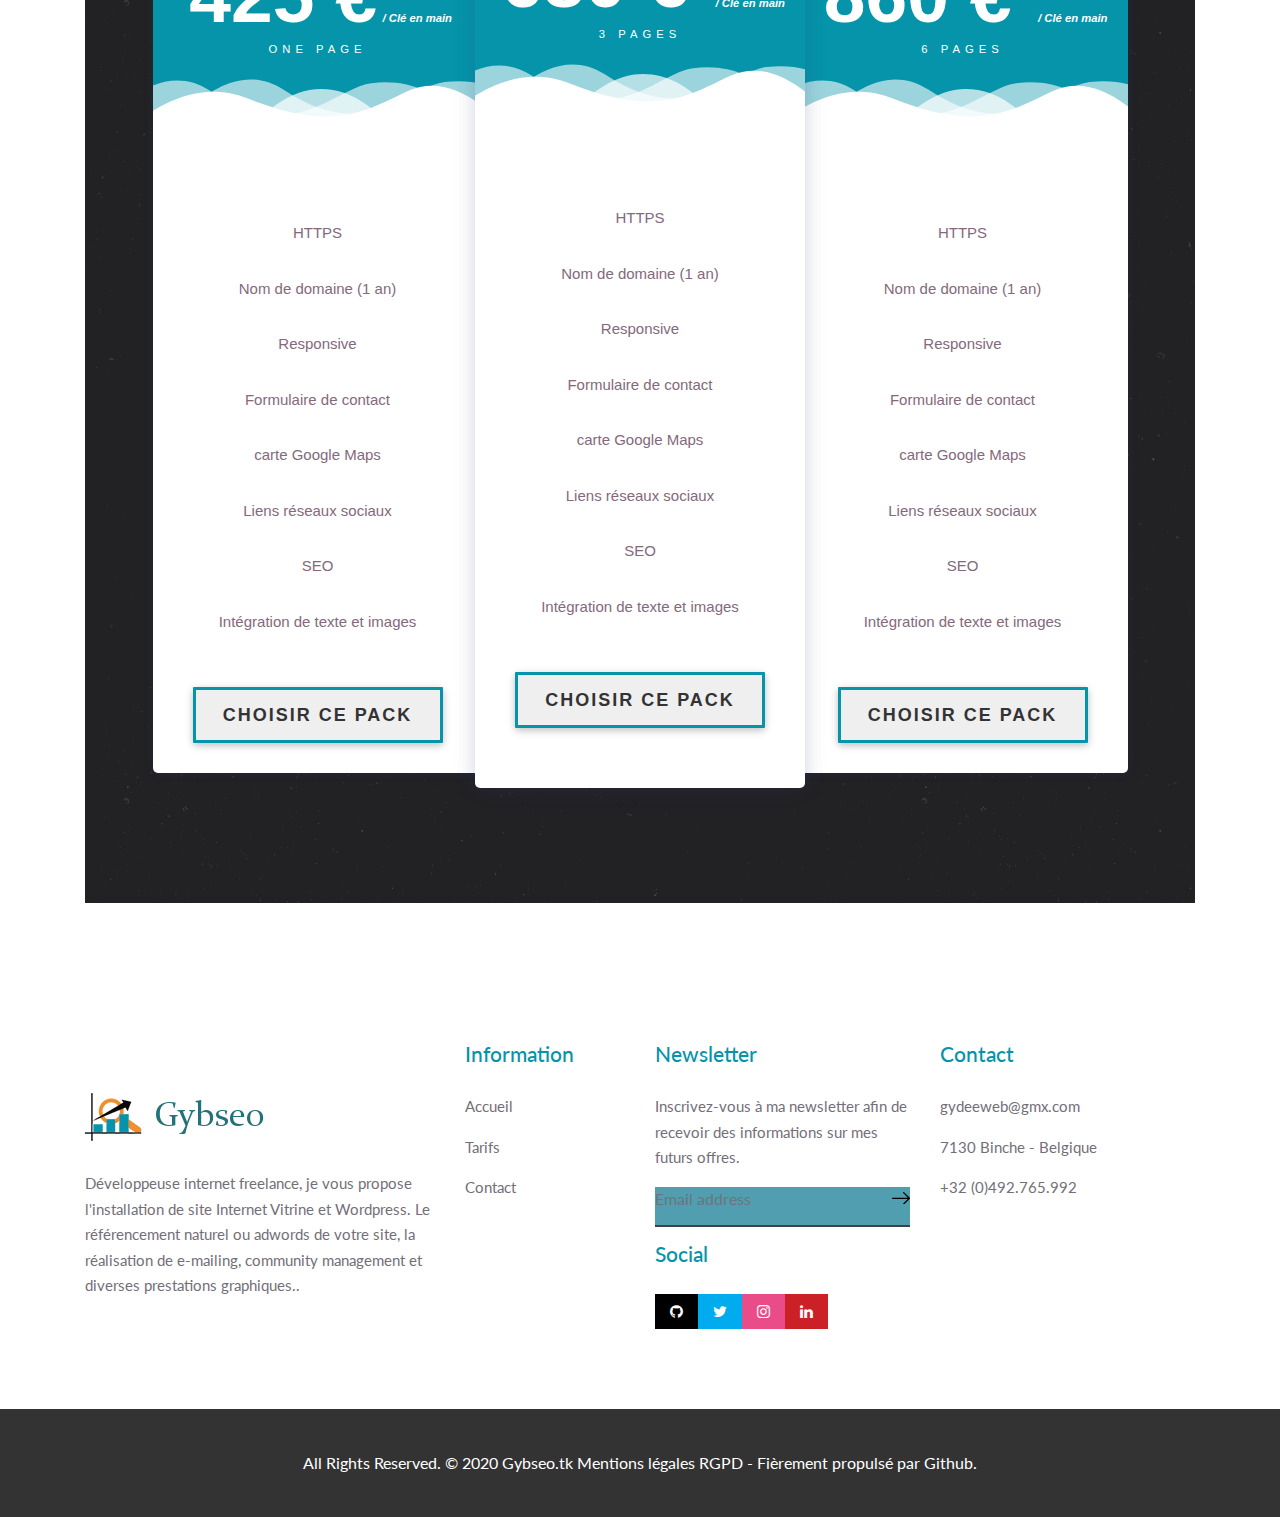
==== commit 9e958b4d: "Update index.html" ====
--- a/index.html
+++ b/index.html
@@ -327,7 +327,7 @@
 							  <path class="deco-layer deco-layer--3" d="M43.415,98.342c0,0,48.283-68.927,109.133-68.927c65.886,0,97.983,67.914,97.983,67.914v3.716&#x000A;	H42.401L43.415,98.342z" fill="#FFFFFF" opacity="0.7"></path>
 							  <path class="deco-layer deco-layer--4" d="M-34.667,62.998c0,0,56-45.667,120.316-27.839C167.484,57.842,197,41.332,232.286,30.428&#x000A;	c53.07-16.399,104.047,36.903,104.047,36.903l1.333,36.667l-372-2.954L-34.667,62.998z" fill="#FFFFFF"></path>
 							</svg>
-							<div class="pricing-price"><span class="pricing-currency">€</span>550							  <span class="pricing-period">/ Clé en main</span>
+							<div class="pricing-price"><span class="pricing-currency">€</span>425 €<span class="pricing-period">/ Clé en main</span>
 							</div>
 							<h3 class="pricing-title">One page</h3>
 						  </div>
@@ -351,7 +351,7 @@
 							  <path class="deco-layer deco-layer--3" d="M43.415,98.342c0,0,48.283-68.927,109.133-68.927c65.886,0,97.983,67.914,97.983,67.914v3.716&#x000A;	H42.401L43.415,98.342z" fill="#FFFFFF" opacity="0.7"></path>
 							  <path class="deco-layer deco-layer--4" d="M-34.667,62.998c0,0,56-45.667,120.316-27.839C167.484,57.842,197,41.332,232.286,30.428&#x000A;	c53.07-16.399,104.047,36.903,104.047,36.903l1.333,36.667l-372-2.954L-34.667,62.998z" fill="#FFFFFF"></path>
 							</svg>
-							<div class="pricing-price"><span class="pricing-currency">€</span>1300
+							<div class="pricing-price"><span class="pricing-currency">€</span>680 €
 							  <span class="pricing-period">/ Clé en main</span>
 							</div>
 							<h3 class="pricing-title">3 pages</h3>
@@ -376,7 +376,7 @@
 							  <path class="deco-layer deco-layer--3" d="M43.415,98.342c0,0,48.283-68.927,109.133-68.927c65.886,0,97.983,67.914,97.983,67.914v3.716&#x000A;	H42.401L43.415,98.342z" fill="#FFFFFF" opacity="0.7"></path>
 							  <path class="deco-layer deco-layer--4" d="M-34.667,62.998c0,0,56-45.667,120.316-27.839C167.484,57.842,197,41.332,232.286,30.428&#x000A;	c53.07-16.399,104.047,36.903,104.047,36.903l1.333,36.667l-372-2.954L-34.667,62.998z" fill="#FFFFFF"></path>
 							</svg>
-							<div class="pricing-price"><span class="pricing-currency">€</span>2500
+							<div class="pricing-price"><span class="pricing-currency">€</span>860 €
 							  <span class="pricing-period">/ Clé en main</span>
 							</div>
 							<h3 class="pricing-title">6 pages</h3>
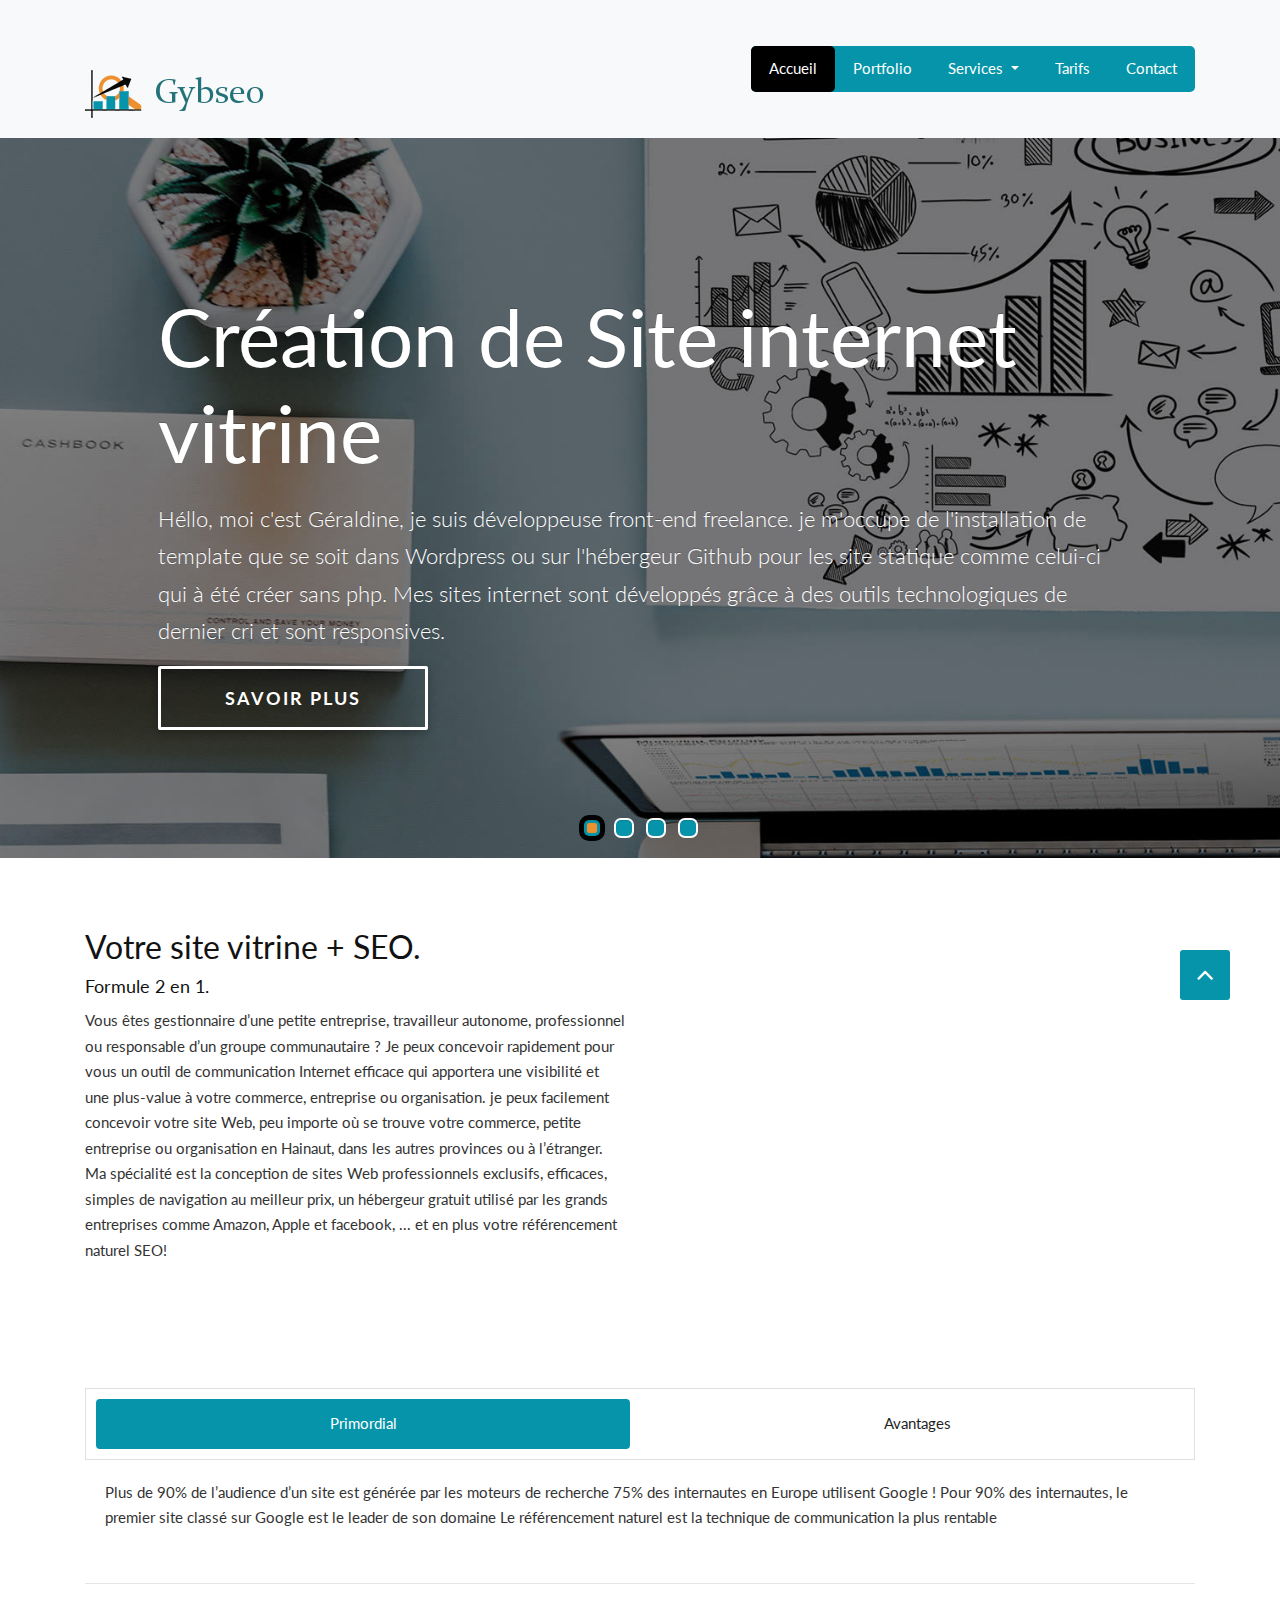
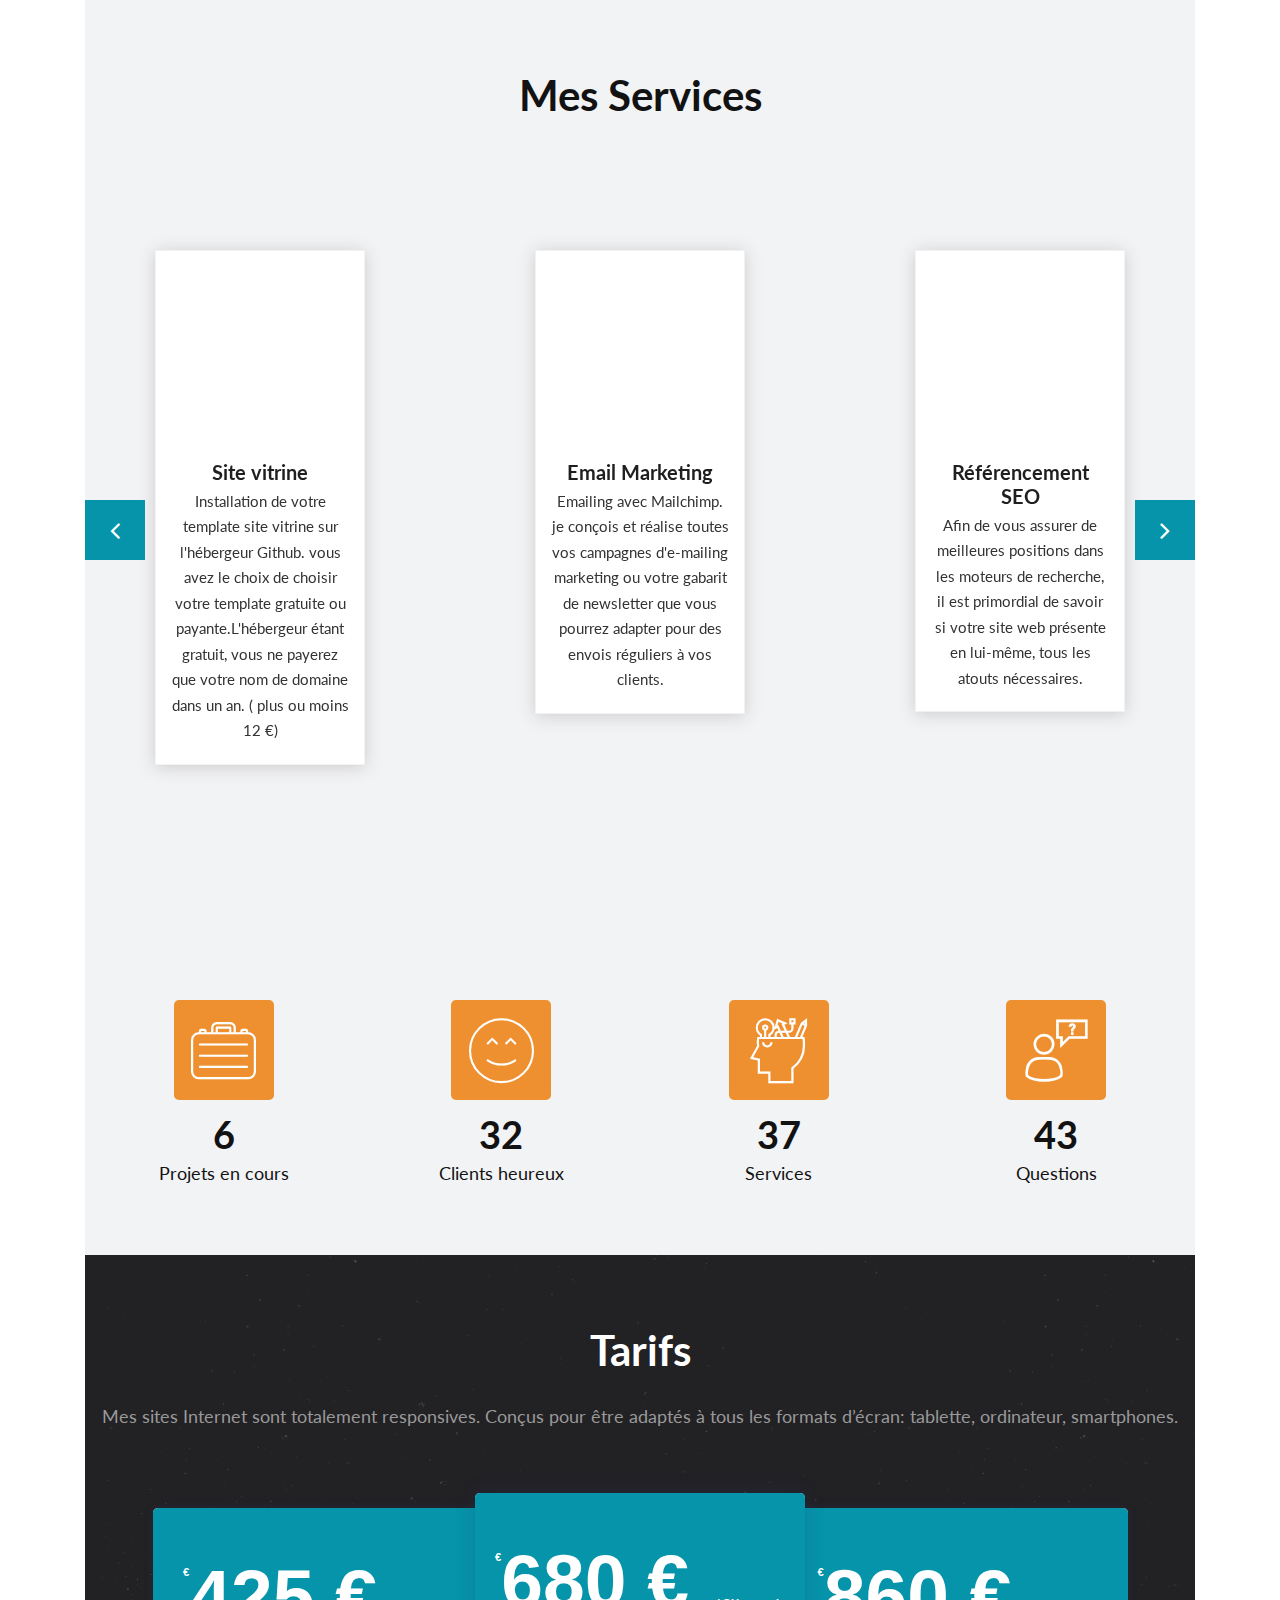
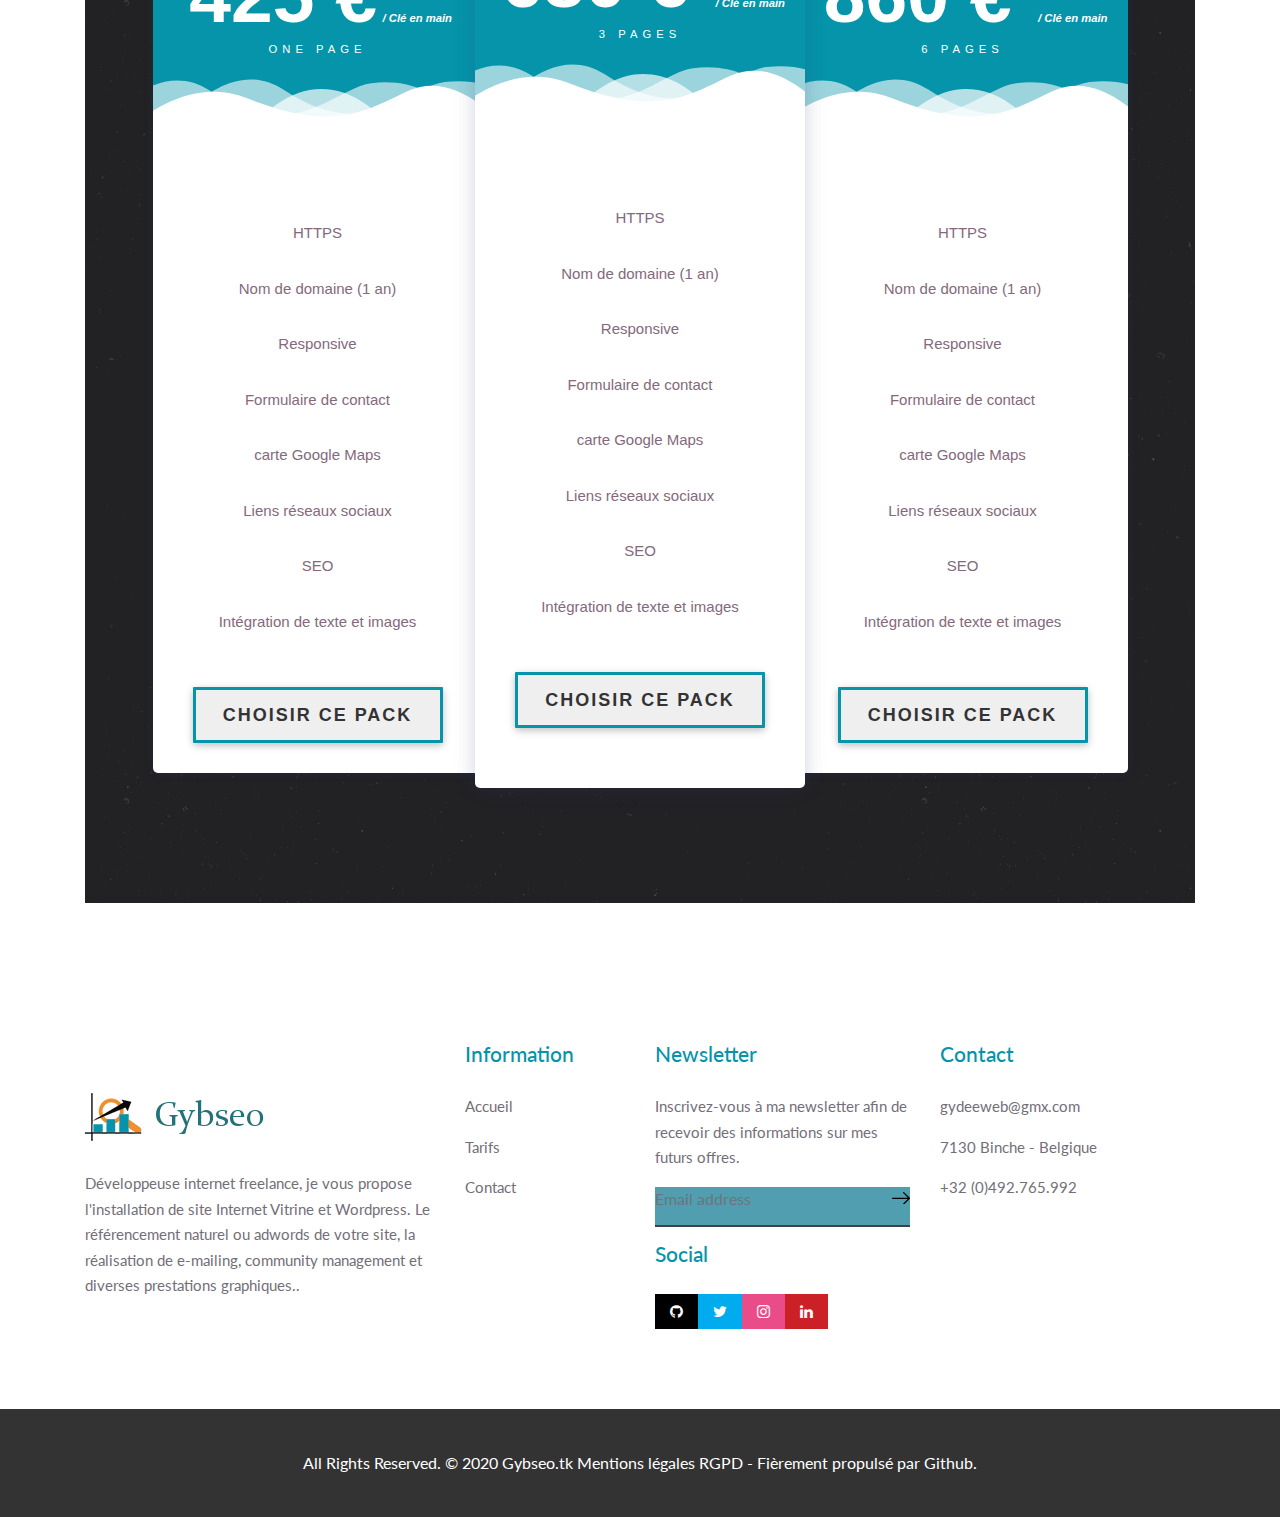
==== commit ffff342d: "Update index.html" ====
--- a/index.html
+++ b/index.html
@@ -9,11 +9,11 @@
     <meta name="viewport" content="width=device-width, minimum-scale=1.0, maximum-scale=1.0, user-scalable=no">
  
      <!-- Site Metas -->
-    <title>site vitrine à partir de 150 € et référencement naturel SEO</title>  
-    <meta name="keywords" content="">
+    <title>Votre site vitrine à partir de 425 €</title>  
+    <meta name="keywords" content="site vitrine, site web, création de site, création de site vitrine, création de site internet, site internet vitrine">
     <meta name="robots" content="index, follow">
-    <meta name="description" content="Freelance, création de site vitrine et Référencement SEO.">
-    <meta name="author" content="Géraldine Ragon - Gybseo">
+    <meta name="description" content="Freelance, création de site vitrine à partir de 425 €.">
+    <meta name="author" content="">
 
     <!-- Site Icons -->
     <link rel="shortcut icon" href="images/favicon.ico" type="image/x-icon" />
@@ -70,7 +70,7 @@
 		<nav class="navbar navbar-expand-lg navbar-light bg-light">
 			<div class="container">
 				<a class="navbar-brand" href="index.html">
-					<img src="images/gybseologo2.png" alt="" />
+					<img src="images/gybseologo2.png" alt="création de site vitrine" />
 				</a>
 				<button class="navbar-toggler" type="button" data-toggle="collapse" data-target="#navbars-seo" aria-controls="navbars-rs-food" aria-expanded="false" aria-label="Toggle navigation">
 				  <span class="navbar-toggler-icon"></span>
@@ -105,7 +105,7 @@
 			<div class="sl-slide" data-orientation="horizontal" data-slice1-rotation="-25" data-slice2-rotation="-25" data-slice1-scale="2" data-slice2-scale="2">
 				<div class="sl-slide-inner">
 					<div class="bg-img bg-img-1"></div>
-					<h2>Site vitrine et SEO</h2>
+					<h2>Création de Site internet vitrine</h2>
 					<blockquote><p>Héllo, moi c'est Géraldine, je suis développeuse front-end  freelance. je m'occupe de l'installation de template que se soit dans Wordpress ou sur l'hébergeur Github pour les site statique comme celui-ci qui à été créer sans php.  Mes sites internet sont développés grâce à des outils technologiques de dernier cri et sont responsives. </p>
 					<a href="site.html" class="bttn-new">Savoir plus</a>
 					</blockquote>
@@ -177,7 +177,7 @@
                 
             </div><!-- end row -->
 			
-			<div class="row vission-and-mission">
+			<div class="row vission-and-mission"> 
 				<div class="col-md-12">
 					<ul class="nav nav-pills nav-justified" id="myTab" role="tablist">
 						<li class="nav-item"><a class="nav-link active" href="#tab_a" data-toggle="tab">Primordial</a></li>
